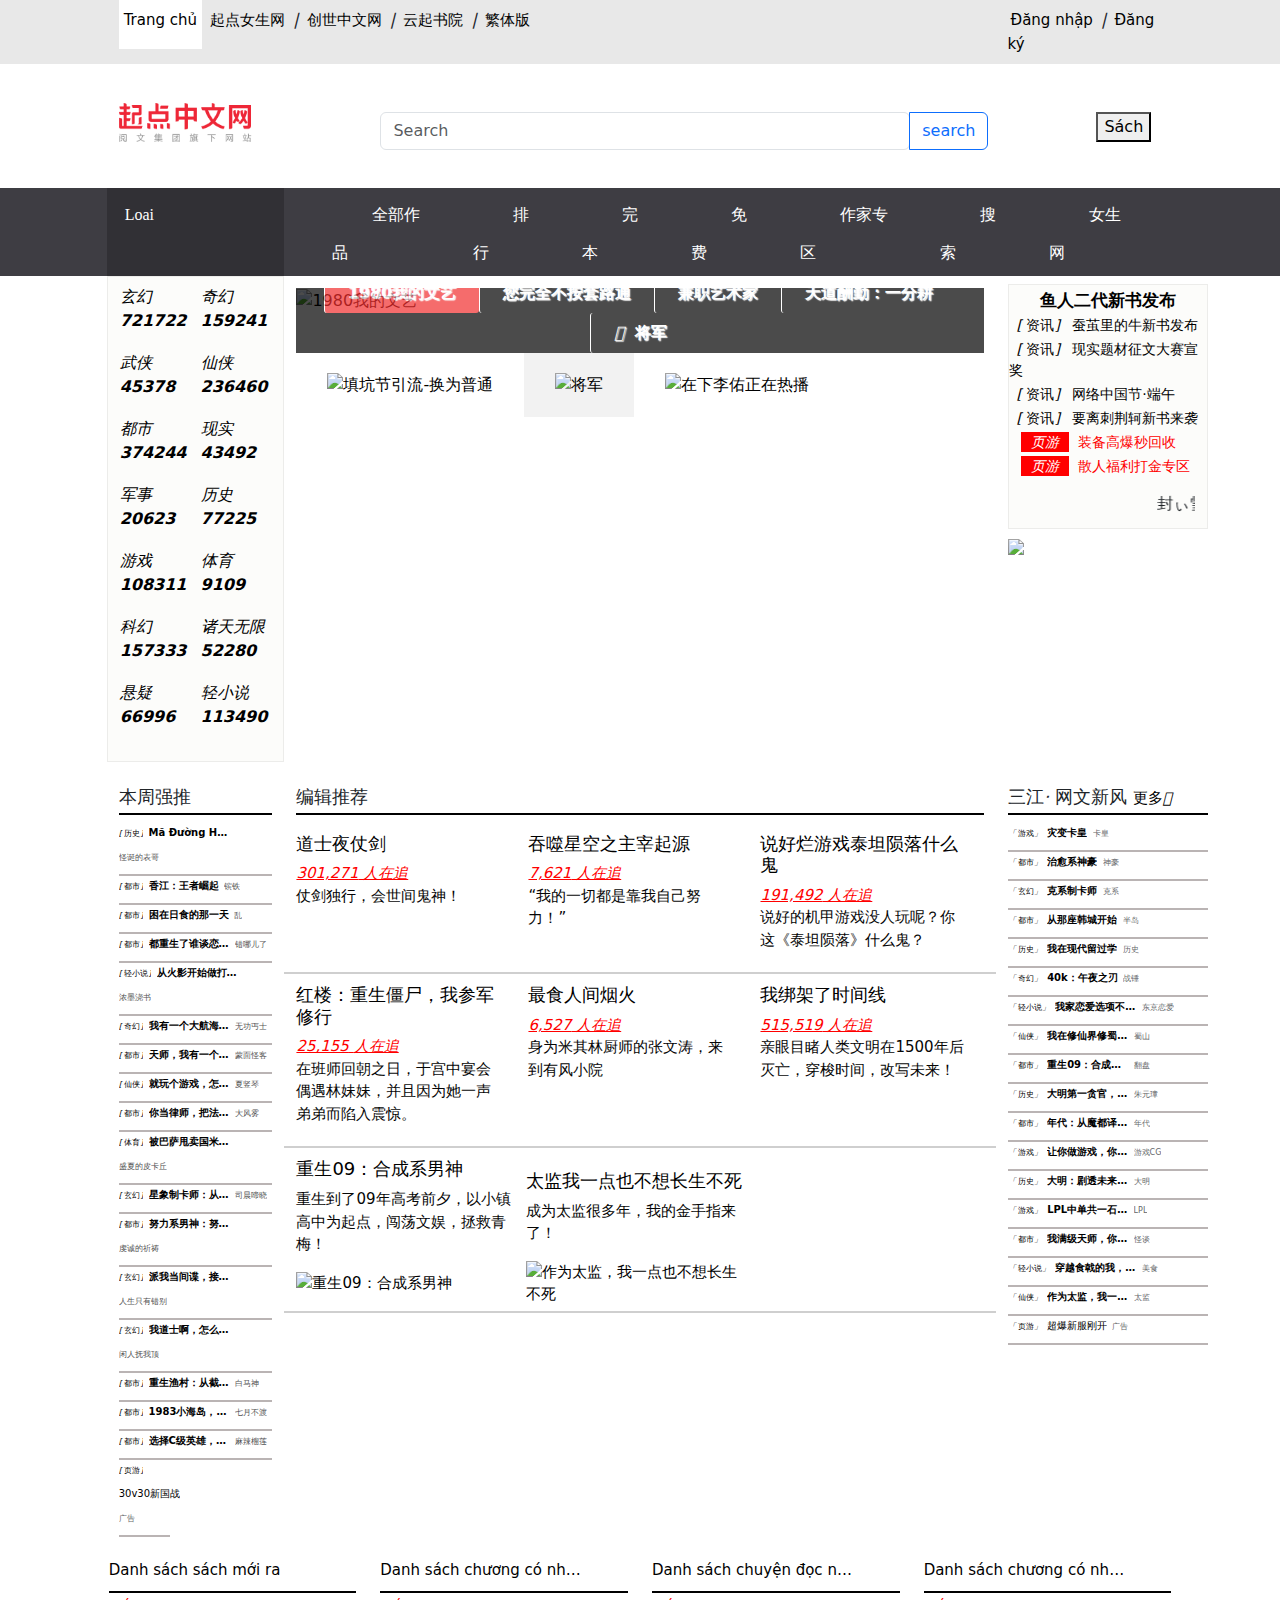
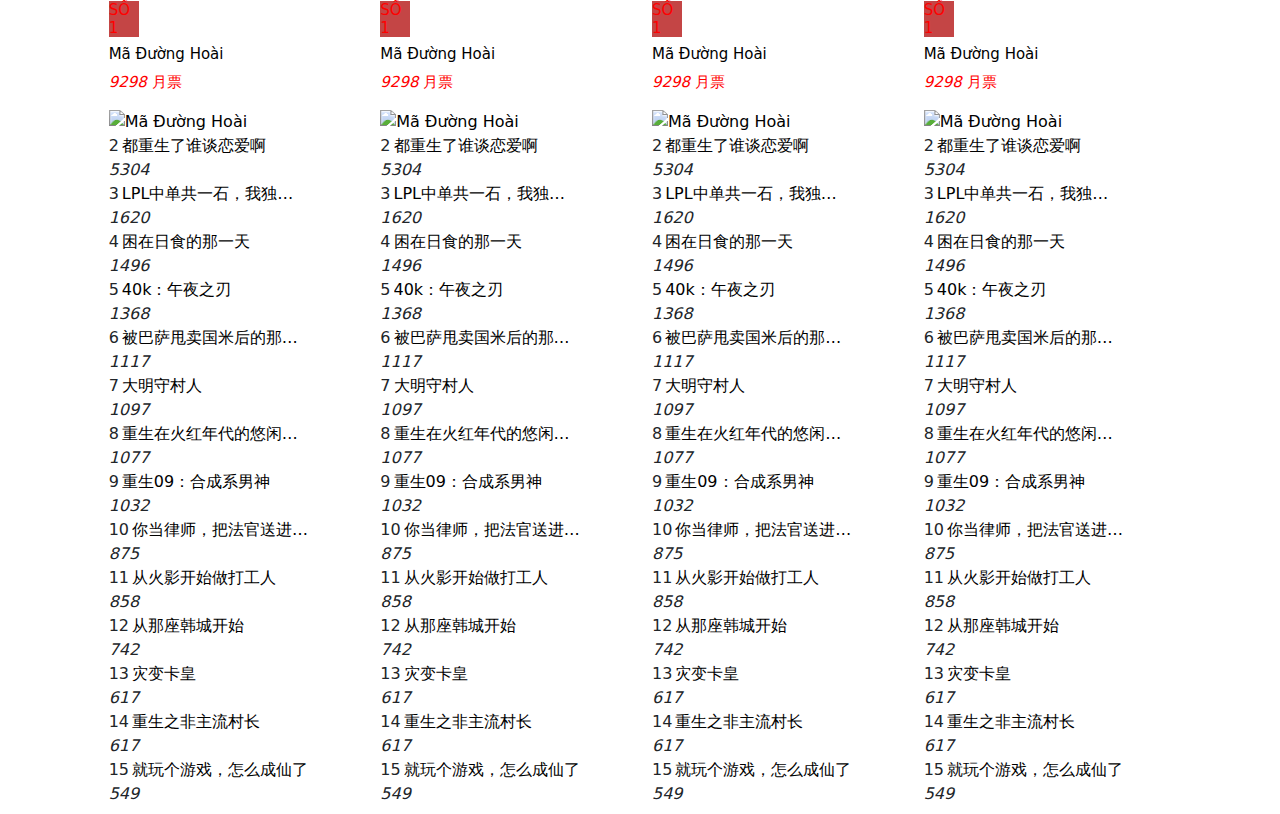
==== index.html @ f268ef81 "cccc" ====
<!DOCTYPE html>
<html lang="en">
<head>
    <meta charset="UTF-8">
    <meta name="viewport" content="width=device-width, initial-scale=1.0">
    <title>Document</title>
    <link href="https://cdn.jsdelivr.net/npm/bootstrap@5.3.0/dist/css/bootstrap.min.css" rel="stylesheet">
    <script src="https://cdn.jsdelivr.net/npm/bootstrap@5.3.0/dist/js/bootstrap.bundle.min.js"></script>
    <script src="https://cdn.jsdelivr.net/npm/@popperjs/core@2.10.2/dist/umd/popper.min.js" integrity="sha384-7+zCNj/IqJ95wo16oMtfsKbZ9ccEh31eOz1HGyDuCQ6wgnyJNSYdrPa03rtR1zdB" crossorigin="anonymous"></script>
    <script src="https://cdn.jsdelivr.net/npm/bootstrap@5.1.3/dist/js/bootstrap.min.js" integrity="sha384-QJHtvGhmr9XOIpI6YVutG+2QOK9T+ZnN4kzFN1RtK3zEFEIsxhlmWl5/YESvpZ13" crossorigin="anonymous"></script>
    <script defer src="https://use.fontawesome.com/releases/v5.15.4/js/all.js" integrity="sha384-rOA1PnstxnOBLzCLMcre8ybwbTmemjzdNlILg8O7z1lUkLXozs4DHonlDtnE7fpc" crossorigin="anonymous"></script>

    <link rel="stylesheet" href="css/index.css">




</head>
<body>
    <header> <!--Khung đăng nhập search-->
        <div >
            <div class="container-fluid">
                <div class="row title-bar-1">
                    <div class="col-sm-3 col-md-4 col-lg-3 col-xl-1"></div>
                    <div class="col-sm-6 col-md-4 col-lg-6 col-xl-10 pt-2 pb-2">
                        <div class="row">
                            <div class="col-lg-10 ">
                                <a class="act" href="" data-eid="qd_A01">Trang chủ</a>
                                <a class="third-remove" href="" rel="nofollow" target="_blank" data-eid="qd_A02">起点女生网</a>
                                <em class="third-remove">|</em>
                                <a class="third-remove" href="" rel="nofollow" target="_blank" data-eid="qd_A03">创世中文网</a>
                                <em class="third-remove">|</em>
                                <a class="third-remove" href="" rel="nofollow" target="_blank" data-eid="qd_A04">云起书院</a>
                                <em class="third-remove">|</em>
                                <a href="javascript:" id="switchEl" data-eid="qd_A182">繁体版</a>
                            </div>
                            <div class="col-lg-2">
                                <div class="sign-out">
                                    <a id="login-btn" class="black" href="javascript:" data-eid="qd_A06">Đăng nhập</a>
                                    <em>|</em>
                                    <a id="reg-btn" href="" rel="nofollow" target="_blank" data-eid="qd_A07">Đăng ký</a>
                                </div>
                            </div>
                        </div>
                    </div>
                    <div class="col-sm-3 col-md-4 col-lg-3 col-xl-1 "></div>
                </div>
                <!-- <div class="row">
                    <div class="col-sm-3 col-md-4 col-lg-3 col-xl-1 bg-primary text-white"></div>
                    <div class="col-sm-6 col-md-4 col-lg-6 col-xl-10 pt-4 pb-4 bg-warning text-white"></div>
                    <div class="col-sm-3 col-md-4 col-lg-3 col-xl-1 bg-primary text-white"></div>
                </div> -->
                <div class="row">
                    <div class="col-sm-3 col-md-4 col-lg-3 col-xl-1"></div>
                    <div class="col-sm-6 col-md-4 col-lg-6 col-xl-10">
                        <div class="row">
                            <div class="col-2 pb-3 pt-2 logo">
                                <a href="" alt="起点中文小说网" data-eid="qd_A11"></a>
                            </div>
                            <div class="col-9 pt-5 pb-2 ps-5 pe-5">
                                <div class="input-group ps-5 pe-5">
                                    <input type="search" class="form-control rounded" placeholder="Search" aria-label="Search" aria-describedby="search-addon" />
                                    <button type="button" class="btn btn-outline-primary">search</button>
                                </div>
                            </div>
                            <div class="col-1 pt-5">
                                <button type="button"><i class="fas fa-books"></i> Sách</button>
                            </div>
                        </div>
                    </div><!-- pt-4 pb-4 -->
                    <div class="col-sm-3 col-md-4 col-lg-3 col-xl-1"></div>
                </div>
            </div>
        </div>
    </header>
    <div class="nav-bar"> <!--Khung đăng nhập meny-bar loại-->
        <div class="container-fluid ">
            <div class="row">
                <div class="col-sm-3 col-md-4 col-lg-3 col-xl-1"></div>
                <div class="col-sm-6 col-md-4 col-lg-6 col-xl-10">
                    <div class="row">
                        <div class="col-2 pt-2 pb-2 category-1">
                            <i class="fas fa-th-list"></i> Loai
                        </div>
                        <div class="col-10 pt-2 pb-1 ps-5 other-categories">
                            <li class="nav-li">
                                <a href="" data-eid="qd_A15">全部作品</a>
                            </li>
                            <li class="nav-li">
                                <a href="" data-eid="qd_A16">排行</a>
                            </li>
                            <li class="nav-li">
                                <a href="" data-eid="qd_A17">完本</a>
                            </li>
                            <li class="nav-li">
                                <a href="" data-eid="qd_A18">免费</a>
                            </li>
                            <li class="nav-li">
                                <a class="third-remove" href="" target="_blank" data-eid="qd_A19">作家专区</a>
                            </li>
                            <li class="nav-li">
                                <a href="" data-eid="qd_A13">搜索</a>
                            </li>
                            <li class="nav-li">
                                <a href="" target="_blank" data-eid="qd_A83">女生网</a>
                            </li>
                        </div>
                    </div>
                </div><!-- pt-4 pb-4 -->
                <div class="col-sm-3 col-md-4 col-lg-3 col-xl-1"></div>
            </div>
        </div>
    </div>   

    <div class="page-body"> <!--Khung slider-->
        <div class="container-fluid">
            <div class="row">
                <div class="col-sm-2 col-md-4 col-lg-3 col-xl-1"></div>
                <div class="col-sm-8 col-md-4 col-lg-6 col-xl-10">
                    <div class="row">
                        <div class="col-sm-2 pt-2 pb-2 category-2">    
                            <dl class="cf">
                                <dd>
                                    <a href="/xuanhuan/" title="玄幻小说" target="_blank" data-eid="qd_A71">
                                        <cite>
                                            <em class="iconfont"><i>玄幻</i></em>
                                            <span class="info">
                                                <b>721722</b>
                                            </span>
                                        </cite>
                                    </a>
                                </dd>
                                <dd>
                                    <a href="/qihuan/" title="奇幻小说" target="_blank" data-eid="qd_A72">
                                        <cite>
                                            <em class="iconfont"><i>奇幻 </i></em>
                                            <span class="info">
                                                <b>159241</b>
                                            </span>
                                        </cite>
                                    </a>
                                </dd>
                                <dd>
                                    <a href="/wuxia/" title="武侠小说" target="_blank" data-eid="qd_A73">
                                        <cite>
                                            <em class="iconfont"><i>武侠</i></em>
                                            <span class="info">
                                                <b>45378</b>
                                            </span>
                                        </cite>
                                    </a>
                                </dd>
                                <dd>
                                    <a href="/xianxia/" title="仙侠小说" target="_blank" data-eid="qd_A74">
                                        <cite>
                                            <em class="iconfont"><i>仙侠</i></em>
                                            <span class="info">
                                                <b>236460</b>
                                            </span>
                                        </cite>
                                    </a>    
                                </dd>
                                <dd>
                                    <a href="/dushi/" title="都市小说" target="_blank" data-eid="qd_A75">
                                        <cite>
                                            <em class="iconfont"> <i>都市</i></em>
                                            <span class="info">
                                                <b>374244</b>
                                            </span>
                                        </cite>
                                    </a>
                                </dd>
                                <dd>
                                    <a href="/xianshi/" title="现实小说" target="_blank" data-eid="qd_A76">
                                        <cite>
                                            <em class="iconfont"><i>现实</i></em>
                                            <span class="info">
                                                <b>43492</b>
                                            </span>
                                        </cite>
                                    </a>
                                </dd>
                                <dd>
                                    <a href="/junshi/" title="军事小说" target="_blank" data-eid="qd_A77">
                                        <cite>
                                            <em class="iconfont"><i>军事</i></em>
                                            <span class="info">
                                                <b>20623</b>
                                            </span>
                                        </cite>
                                    </a>
                                </dd>
                                <dd>
                                    <a href="/lishi/" title="历史小说" target="_blank" data-eid="qd_A78">
                                        <cite>
                                            <em class="iconfont"><i>历史</i></em>
                                            <span class="info">
                                                <b>77225</b>
                                            </span>
                                        </cite>
                                    </a>
                                </dd>
                                <dd>
                                    <a href="/youxi/" title="游戏小说" target="_blank" data-eid="qd_A79">
                                        <cite>
                                            <em class="iconfont"><i>游戏</i></em>
                                            <span class="info">
                                                <b>108311</b>
                                            </span>
                                        </cite>
                                    </a>
                                </dd>
                                <dd>
                                    <a href="/tiyu/" title="体育小说" target="_blank" data-eid="qd_A80">
                                        <cite>
                                            <em class="iconfont tiyu"><i>体育</i></em>
                                            <span class="info">
                                                <b>9109</b>
                                            </span>
                                        </cite>
                                    </a>
                                </dd>
                                <dd>
                                    <a href="/kehuan/" title="科幻小说" target="_blank" data-eid="qd_A81">
                                        <cite>
                                            <em class="iconfont"><i>科幻</i></em>
                                            <span class="info">
                                                <b>157333</b>
                                            </span>
                                        </cite>
                                    </a>
                                </dd>
                                <dd>
                                    <a href="/zhutianwuxian/" title="诸天无限小说" target="_blank" data-eid="qd_A81">
                                        <cite>
                                            <em class="iconfont"><i>诸天无限</i></em>
                                            <span class="info">
                                                <b>52280</b>
                                            </span>
                                        </cite>
                                    </a>
                                </dd>
                                <dd>
                                    <a href="/lingyi/" title="悬疑小说" target="_blank" data-eid="qd_A82">
                                        <cite>
                                            <em class="iconfont lingyi"><i>悬疑</i></em>
                                            <span class="info">
                                                <b>66996</b>
                                            </span>
                                        </cite>
                                    </a>
                                </dd>
                                <dd>
                                    <a href="/2cy/" title="轻小说" target="_blank" data-eid="qd_A84">
                                        <cite>
                                            <em class="iconfont erciyuan"><i>轻小说</i></em>
                                            <span class="info">
                                                <b>113490</b>
                                            </span>
                                        </cite>
                                    </a>
                                </dd>
                            </dl>
                        </div>
                        <div class="col-sm-8 pt-2 pb-2 mt-1 ">
                            <div class="lbf-slides switchable-slides" id="switchable-slides">
                                <ul>
                                    <li id="item1" data-rid="1">
                                        <a href="" target="_blank" data-eid="qd_A85" data-cid="https://www.qidian.com/book/1035849533/ ">
                                            <img src="//bossaudioandcomic-1252317822.image.myqcloud.com/activity/document/55a02cef724468e8a47e311116b4c3e0.jpg" alt="1980我的文艺" width="100%"/>
                                        </a>
                                    </li>
                                    <li id="item2" data-rid="2">
                                        <a href="" target="_blank" data-eid="qd_A86" data-cid="https://www.qidian.com/book/1036487387/ ">
                                            <img class="load" src="//bossaudioandcomic-1252317822.image.myqcloud.com/activity/document/68e6efc67a7e70cdbfddf8b69fd9e8cf.jpg" alt="您完全不按套路通" width="100%"/>
                                        </a>
                                    </li>
                                    <li id="item3" data-rid="3">
                                        <a href="" target="_blank" data-eid="qd_A87" data-cid="https://www.qidian.com/book/1036314249/ ">
                                            <img class="load" src=" //bossaudioandcomic-1252317822.image.myqcloud.com/activity/document/f3d061f5384c314f3bec7f2ca260378a.jpg" alt="兼职艺术家" width="100%"/>
                                        </a>
                                    </li>
                                    <li id="item4" data-rid="4">
                                        <a href="" target="_blank" data-eid="qd_A88" data-cid="https://www.qidian.com/book/1028792770/ ">
                                            <img class="load" src=" //bossaudioandcomic-1252317822.image.myqcloud.com/activity/document/f1808121159446ae7bd171b11cf9c71a.jpg" alt="天道酬勤：一分耕" width="100%"/>
                                        </a>
                                    </li>
                                    <li id="item5" data-rid="5">
                                        <a href="" target="_blank" data-eid="qd_A89" data-qd_dd_p1="1">
                                            <img class="load" src=" https://img2.qidian.com/upload/gamesy/2023/06/29/20230629171736pmn7ticmme.jpg" alt="将军" width="100%"/>
                                        </a>
                                        <span class="op-tag"></span>
                                    </li>
                                </ul>
                                <div class="thumb lbf-button-group nav" id="thumb">
                                    <a href="#item1" class="lbf-button active" data-eid="qd_A185">
                                        <span></span>
                                        1980我的文艺 
                                    </a>
                                    <a href="#item2" class="lbf-button" data-eid="qd_A186">您完全不按套路通 </a>
                                    <a href="#item3" class="lbf-button" data-eid="qd_A187">兼职艺术家 </a>
                                    <a href="#item4" class="lbf-button" data-eid="qd_A188">天道酬勤：一分耕 </a>
                                    <a href="#item5" class="lbf-button game-link" target="_blank" data-eid="qd_A189">
                                        <em class="iconfont yxtd">&#xe630;</em>
                                        将军
                                    </a>
                                </div> 
                            </div>
                            <div class="focus-img advertisement">
                                <ul>
                                    <li>
                                        <span class="op-tag"></span>
                                        <a href="" target="_blank" data-eid="qd_A90" data-qd_dd_p1="1">
                                            <img src="//bossaudioandcomic-1252317822.image.myqcloud.com/activity/document/fb250af71c395f14ef8f11a69382a5c4.png" alt="填坑节引流-换为普通">
                                        </a>
                                    </li>
                                    <li class=middle>
                                        <span class="op-tag"></span>
                                        <a href="" target="_blank" data-eid="qd_A91" data-qd_dd_p1="1">
                                            <img src="https://img.qidian.com/upload/gamesy/2023/06/29/20230629171730lwehgzpoqc.png" alt="将军">
                                        </a>
                                    </li>
                                    <li>
                                        <span class="op-tag"></span>
                                        <a href="" rel="nofollow" target="_blank" data-eid="qd_A92" data-qd_dd_p1="1">
                                            <img src="//bossaudioandcomic-1252317822.image.myqcloud.com/activity/document/34bc4f3082caa86decd0a73293d33835.jpg" alt="在下李佑正在热播">
                                        </a>
                                    </li>
                                </ul>
                            </div>
                        </div>
                        <div class="col-sm-2 pt-2 pb-2">
                            <div class="notice-wrap fr">
                                <div class="notice" id="notice" data-l1="7">
                                    <h3>
                                        <a href="" target="_blank" data-eid="qd_A93">鱼人二代新书发布</a>
                                    </h3>
                                    <div class="notice-list">
                                        <ul>
                                            <li class="color-type_0" data-rid="1">
                                                <a href="" target="_blank" data-eid="qd_A94">
                                                    <i class="ms-2">[</i>
                                                    资讯<i class="me-2">]</i>
                                                    蚕茧里的牛新书发布 
                                                </a>
                                            </li>
                                            <li class="color-type_0" data-rid="2">
                                                <a href="" target="_blank" data-eid="qd_A95">
                                                    <i class="ms-2">[</i>
                                                    资讯<i class="me-2">]</i>
                                                    现实题材征文大赛宣奖 
                                                </a>
                                            </li>
                                            <li class="color-type_0" data-rid="3">
                                                <a href="" target="_blank" data-eid="qd_A96">
                                                    <i class="ms-2">[</i>
                                                    资讯<i class="me-2">]</i>
                                                    网络中国节·端午 
                                                </a>
                                            </li>
                                            <li class="color-type_0" data-rid="4">
                                                <a href="" target="_blank" data-eid="qd_A97">
                                                    <i class="ms-2">[</i>
                                                    资讯<i class="me-2">]</i>
                                                    要离刺荆轲新书来袭 
                                                </a>
                                            </li>
                                            <li class="color-type_0" data-rid="5">
                                                <a class="red" href="" target="_blank" data-eid="qd_A98" data-qd_dd_p1="1">
                                                    <em>页游</em>
                                                    装备高爆秒回收 
                                                </a>
                                            </li>
                                            <li class="color-type_0" data-rid="6">
                                                <a class="red" href="" target="_blank" data-eid="qd_A99" data-qd_dd_p1="1">
                                                    <em>页游</em>
                                                    散人福利打金专区 
                                                </a>
                                            </li>
                                        </ul>
                                    </div>
                                    <div class="attention">
                                        <i class="fas fa-volume-up" id="icon-volume"></i>
                                        <marquee class="marquee-container" direction="left" behavior="scroll" scrollamount="4" loop="0" onmouseover="this.stop()" onmouseout="this.start()">
                                            <span>
                                                封ぃ雪支持<a href="" target="_blank">说好制作烂游戏，泰坦陨落什么鬼</a>
                                                100W点，【成为该书白银大盟】
                                            </span>
                                        </marquee>
                                    </div>
                                </div>
                                <div class="notice-banner" id="tr-banner" data-l1="30">
                                    <div class="op-tag"></div>
                                    <a href="" target="_blank" data-eid="qd_A101" data-qd_dd_p1="1" style="display:block">
                                        <img src="https://img2.qidian.com/upload/gamesy/2023/06/20/202306201915296mqxlsuyse.jpg">
                                    </a>
                                </div>
                            </div>
                        </div>
                    </div>  
                </div><!-- pt-4 pb-4 -->
                <div class="col-sm-2 col-md-4 col-lg-3 col-xl-1"></div>
            </div>
        </div>
    </div>

    <div class="page-body mt-3"> <!--Khung nổi bật-->
        <div class="container-fluid">
            <div class="row">
                <div class="col-sm-2 col-md-4 col-lg-3 col-xl-1 "></div>
                <div class="col-sm-8 col-md-4 col-lg-6 col-xl-10">
                    <div class="row  content-1">
                        <div class="col-2 pt-2 pb-2">
                            <div class="book-list-wrap mr30 fl" data-l1="8">
                                <h3 class="wrap-title lang">
                                    本周强推
                                </h3>
                                <div class="book-list">
                                    <ul>
                                        <li class="" data-rid="1">
                                            <a class="channel" href="" target="_blank" data-eid="qd_A102">
                                                <em>[</em>
                                                历史<em>]</em>
                                            </a>
                                            <strong>
                                                <a class="name" href="" target="_blank" data-eid="qd_A103" data-bid="1037135031" title="Mã Đường Hoài">Mã Đường Hoài</a>
                                                <cite class="hot"></cite>
                                            </strong>
                                            <a class="author" href="" data-eid="qd_A104" target="_blank">怪诞的表哥</a>
                                        </li>
                                        <li class="" data-rid="2">
                                            <a class="channel" href="" target="_blank" data-eid="qd_A102">
                                                <em>[</em>
                                                都市<em>]</em>
                                            </a>
                                            <strong>
                                                <a class="name" href="" target="_blank" data-eid="qd_A103" data-bid="1037014354" title="香江：王者崛起">香江：王者崛起</a>
                                            </strong>
                                            <a class="author" href="" data-eid="qd_A104" target="_blank">镔铁</a>
                                        </li>
                                        <li class="" data-rid="3">
                                            <a class="channel" href="" target="_blank" data-eid="qd_A102">
                                                <em>[</em>
                                                都市<em>]</em>
                                            </a>
                                            <strong>
                                                <a class="name" href="" target="_blank" data-eid="qd_A103" data-bid="1037077056" title="困在日食的那一天">困在日食的那一天</a>
                                                <cite class="hot"></cite>
                                            </strong>
                                            <a class="author" href="" data-eid="qd_A104" target="_blank">乱</a>
                                        </li>
                                        <li class="" data-rid="4">
                                            <a class="channel" href="" target="_blank" data-eid="qd_A102">
                                                <em>[</em>
                                                都市<em>]</em>
                                            </a>
                                            <strong>
                                                <a class="name" href="" target="_blank" data-eid="qd_A103" data-bid="1037068783" title="都重生了谁谈恋爱啊">都重生了谁谈恋爱啊</a>
                                                <cite class="hot"></cite>
                                            </strong>
                                            <a class="author" href="" data-eid="qd_A104" target="_blank">错哪儿了</a>
                                        </li>
                                        <li class="str3" data-rid="5">
                                            <a class="channel" href="" target="_blank" data-eid="qd_A102">
                                                <em>[</em>
                                                轻小说<em>]</em>
                                            </a>
                                            <strong>
                                                <a class="name" href="" target="_blank" data-eid="qd_A103" data-bid="1037088758" title="从火影开始做打工人">从火影开始做打工人</a>
                                            </strong>
                                            <a class="author" href="" data-eid="qd_A104" target="_blank">浓墨浇书</a>
                                        </li>
                                        <li class="" data-rid="6">
                                            <a class="channel" href="" target="_blank" data-eid="qd_A102">
                                                <em>[</em>
                                                奇幻<em>]</em>
                                            </a>
                                            <strong>
                                                <a class="name" href="" target="_blank" data-eid="qd_A103" data-bid="1036950048" title="我有一个大航海游戏">我有一个大航海游戏</a>
                                            </strong>
                                            <a class="author" href="" data-eid="qd_A104" target="_blank">无功丐士</a>
                                        </li>
                                        <li class="" data-rid="7">
                                            <a class="channel" href="" target="_blank" data-eid="qd_A102">
                                                <em>[</em>
                                                都市<em>]</em>
                                            </a>
                                            <strong>
                                                <a class="name" href="" target="_blank" data-eid="qd_A103" data-bid="1037075184" title="天师，我有一个异世界">天师，我有一个异世界</a>
                                            </strong>
                                            <a class="author" href="" data-eid="qd_A104" target="_blank">蒙面怪客</a>
                                        </li>
                                        <li class="" data-rid="8">
                                            <a class="channel" href="" target="_blank" data-eid="qd_A102">
                                                <em>[</em>
                                                仙侠<em>]</em>
                                            </a>
                                            <strong>
                                                <a class="name" href="" target="_blank" data-eid="qd_A103" data-bid="1037126727" title="就玩个游戏，怎么成仙了">就玩个游戏，怎么成仙了</a>
                                            </strong>
                                            <a class="author" href="" data-eid="qd_A104" target="_blank">夏竖琴</a>
                                        </li>
                                        <li class="" data-rid="9">
                                            <a class="channel" href="" target="_blank" data-eid="qd_A102">
                                                <em>[</em>
                                                都市<em>]</em>
                                            </a>
                                            <strong>
                                                <a class="name" href="" target="_blank" data-eid="qd_A103" data-bid="1037123014" title="你当律师，把法官送进去了？">你当律师，把法官送进去了？</a>
                                            </strong>
                                            <a class="author" href="" data-eid="qd_A104" target="_blank">大风雾</a>
                                        </li>
                                        <li class="" data-rid="10">
                                            <a class="channel" href="" target="_blank" data-eid="qd_A102">
                                                <em>[</em>
                                                体育<em>]</em>
                                            </a>
                                            <strong>
                                                <a class="name" href="" target="_blank" data-eid="qd_A103" data-bid="1037170076" title="被巴萨甩卖国米后的那些事儿">被巴萨甩卖国米后的那些事儿</a>
                                            </strong>
                                            <a class="author" href="" data-eid="qd_A104" target="_blank">盛夏的皮卡丘</a>
                                        </li>
                                        <li class="" data-rid="11">
                                            <a class="channel" href="" target="_blank" data-eid="qd_A102">
                                                <em>[</em>
                                                玄幻<em>]</em>
                                            </a>
                                            <strong>
                                                <a class="name" href="" target="_blank" data-eid="qd_A103" data-bid="1037125040" title="星象制卡师：从昴日星官开始">星象制卡师：从昴日星官开始</a>
                                            </strong>
                                            <a class="author" href="" data-eid="qd_A104" target="_blank">司晨啼晓</a>
                                        </li>
                                        <li class="" data-rid="12">
                                            <a class="channel" href="" target="_blank" data-eid="qd_A102">
                                                <em>[</em>
                                                都市<em>]</em>
                                            </a>
                                            <strong>
                                                <a class="name" href="" target="_blank" data-eid="qd_A103" data-bid="1037067902" title="努力系男神：努力就会有回报">努力系男神：努力就会有回报</a>
                                            </strong>
                                            <a class="author" href="" data-eid="qd_A104" target="_blank">虔诚的祈祷</a>
                                        </li>
                                        <li class="" data-rid="13">
                                            <a class="channel" href="" target="_blank" data-eid="qd_A102">
                                                <em>[</em>
                                                玄幻<em>]</em>
                                            </a>
                                            <strong>
                                                <a class="name" href="" target="_blank" data-eid="qd_A103" data-bid="1037126737" title="派我当间谍，接头人竟是女帝">派我当间谍，接头人竟是女帝</a>
                                            </strong>
                                            <a class="author" href="" data-eid="qd_A104" target="_blank">人生只有错别</a>
                                        </li>
                                        <li class="" data-rid="14">
                                            <a class="channel" href="" target="_blank" data-eid="qd_A102">
                                                <em>[</em>
                                                玄幻<em>]</em>
                                            </a>
                                            <strong>
                                                <a class="name" href="" target="_blank" data-eid="qd_A103" data-bid="1036945645" title="我道士啊，怎么全是僵尸技能？">我道士啊，怎么全是僵尸技能？</a>
                                            </strong>
                                            <a class="author" href="" data-eid="qd_A104" target="_blank">闲人抚我顶</a>
                                        </li>
                                        <li class="" data-rid="15">
                                            <a class="channel" href="" target="_blank" data-eid="qd_A102">
                                                <em>[</em>
                                                都市<em>]</em>
                                            </a>
                                            <strong>
                                                <a class="name" href="" target="_blank" data-eid="qd_A103" data-bid="1036992578" title="重生渔村：从截胡村花阿香开始">重生渔村：从截胡村花阿香开始</a>
                                            </strong>
                                            <a class="author" href="" data-eid="qd_A104" target="_blank">白马神</a>
                                        </li>
                                        <li class="" data-rid="16">
                                            <a class="channel" href="" target="_blank" data-eid="qd_A102">
                                                <em>[</em>
                                                都市<em>]</em>
                                            </a>
                                            <strong>
                                                <a class="name" href="" target="_blank" data-eid="qd_A103" data-bid="1037022249" title="1983小海岛，从养殖大户开始">1983小海岛，从养殖大户开始</a>
                                            </strong>
                                            <a class="author" href="" data-eid="qd_A104" target="_blank">七月不渡</a>
                                        </li>
                                        <li class="" data-rid="17">
                                            <a class="channel" href="" target="_blank" data-eid="qd_A102">
                                                <em>[</em>
                                                都市<em>]</em>
                                            </a>
                                            <strong>
                                                <a class="name" href="" target="_blank" data-eid="qd_A103" data-bid="1037027883" title="选择C级英雄，我被全网嘲笑三年">选择C级英雄，我被全网嘲笑三年</a>
                                            </strong>
                                            <a class="author" href="" data-eid="qd_A104" target="_blank">麻辣榴莲</a>
                                        </li>
                                        <li class=" col-sm-4" data-rid="18">
                                            <a class="channel" href="" target="_blank" data-eid="qd_A106">
                                                <em>[</em>
                                                页游<em>]</em>
                                            </a>
                                            <a class="name" href="" target="_blank" data-eid="qd_A106" data-qd_dd_p1="1">30v30新国战</a>
                                            <span class="author">广告</span>
                                        </li>
                                    </ul>
                                </div>
                            </div>
                        </div>
                        <div class="col-sm-8 pt-2 pb-2">
                            <div class="row">
                                <div class="edit-rec-wrap fl">
                                    <h3 class="wrap-title lang">编辑推荐</h3>        
                                    <div class="edit-rec">
                                        <ul class="row edit-rec-list bd cf">
                                            <li class=" col-sm-4" data-rid="1">
                                                <h3>
                                                    <a href="//www.qidian.com/book/1034401671/" data-eid="qd_A110" data-bid="1034401671" target="_blank">道士夜仗剑</a>
                                                </h3>
                                                <em class="total">
                                                    <cite>301,271</cite>
                                                    <i>人在追</i>
                                                </em>
                                                <p>仗剑独行，会世间鬼神！</p>
                                            </li>
                                            <li class=" col-sm-4" data-rid="2">
                                                <h3>
                                                    <a href="//www.qidian.com/book/1036923263/" data-eid="qd_A110" data-bid="1036923263" target="_blank">吞噬星空之主宰起源</a>
                                                </h3>
                                                <em class="total">
                                                    <cite>7,621</cite>
                                                    <i>人在追</i>
                                                </em>
                                                <p>“我的一切都是靠我自己努力！”</p>
                                            </li>
                                            <li class=" col-sm-4" data-rid="3">
                                                <h3>
                                                    <a href="//www.qidian.com/book/1036777227/" data-eid="qd_A110" data-bid="1036777227" target="_blank">说好烂游戏泰坦陨落什么鬼</a>
                                                </h3>
                                                <em class="total">
                                                    <cite>191,492</cite>
                                                    <i>人在追</i>
                                                </em>
                                                <p>说好的机甲游戏没人玩呢？你这《泰坦陨落》什么鬼？</p>
                                            </li>
                                        </ul>
                                        <ul class="row edit-rec-list cf" data-l2="2">
                                            <li class=" col-sm-4" data-rid="4">
                                                <h3>
                                                    <a href="//www.qidian.com/book/1037027964/" data-eid="qd_A110" data-bid="1037027964" target="_blank">红楼：重生僵尸，我参军修行</a>
                                                </h3>
                                                <em class="total">
                                                    <cite>25,155</cite>
                                                    <i>人在追</i>
                                                </em>
                                                <p>在班师回朝之日，于宫中宴会偶遇林妹妹，并且因为她一声弟弟而陷入震惊。</p>
                                            </li>
                                            <li class=" col-sm-4" data-rid="5">
                                                <h3>
                                                    <a href="//www.qidian.com/book/1036986382/" data-eid="qd_A110" data-bid="1036986382" target="_blank">最食人间烟火</a>
                                                </h3>
                                                <em class="total">
                                                    <cite>6,527</cite>
                                                    <i>人在追</i>
                                                </em>
                                                <p>身为米其林厨师的张文涛，来到有风小院</p>
                                            </li>
                                            <li class="col-sm-4" data-rid="6">
                                                <h3>
                                                    <a href="//www.qidian.com/book/1027606717/" data-eid="qd_A110" data-bid="1027606717" target="_blank">我绑架了时间线</a>
                                                </h3>
                                                <em class="total">
                                                    <cite>515,519</cite>
                                                    <i>人在追</i>
                                                </em>
                                                <p>亲眼目睹人类文明在1500年后灭亡，穿梭时间，改写未来！</p>
                                            </li>
                                        </ul>
                                        <div class="row edit-rec-img-list cf" data-l2="3">
                                            <ul>
                                                <li class="col-sm-4" data-rid="1">
                                                    <div class="hover-box">
                                                        <div class="book-info">
                                                            <h3>
                                                                <a href="//www.qidian.com/book/1037112096/" data-eid="qd_A172" data-bid="1037112096" target="_blank">重生09：合成系男神</a>
                                                            </h3>
                                                            <p>重生到了09年高考前夕，以小镇高中为起点，闯荡文娱，拯救青梅！</p>
                                                        </div>
                                                        <div class="book-img">
                                                            <a href="//www.qidian.com/book/1037112096/" target="_blank" data-eid="qd_A171" data-bid="1034401671">
                                                                <img class="lazy" src="https://bookcover.yuewen.com/qdbimg/349573/1037112096/90.webp" alt="重生09：合成系男神">
                                                            </a>
                                                        </div>
                                                    </div>
                                                </li>
                                                <li class=" col-sm-4" data-rid="2">
                                                    <div class="hover-box">
                                                        <div class="book-info">
                                                            <h3>
                                                                <a href="//www.qidian.com/book/1037136959/" data-eid="qd_A172" data-bid="1037136959" target="_blank">太监我一点也不想长生不死</a>
                                                            </h3>
                                                            <p>成为太监很多年，我的金手指来了！</p>
                                                        </div>
                                                        <div class="book-img">
                                                            <a href="//www.qidian.com/book/1037136959/" target="_blank" data-eid="qd_A171" data-bid="1036923263">
                                                                <img class="lazy" src="https://bookcover.yuewen.com/qdbimg/349573/1037136959/90.webp" data-original="//bookcover.yuewen.com/qdbimg/349573/1037136959/90.webp" alt="作为太监，我一点也不想长生不死">
                                                            </a>
                                                        </div>
                                                    </div>
                                                </li>
                                            </ul>
                                        </div>
                                    </div>
                                </div>
                            </div>
                        </div>
                        <div class="col-2 pt-2 pb-2">
                            <div class="book-list-wrap fr" data-l1="10">
                                <h3 class="wrap-title lang">
                                    三江<i>&#183;</i>
                                    网文新风
                                    <a class="more" href="//www.qidian.com/sanjiang/" data-eid="qd_A114" target="_blank">
                                        更多<em class="iconfont">&#xe621;</em>
                                    </a>
                                </h3>
                                <div class="book-list">
                                    <ul>
                                        <li class="" data-rid="1">
                                            <a class="channel" href="//www.qidian.com/youxi/" data-eid="qd_A112" target="_blank">
                                                <em>「</em>
                                                游戏<em>」</em>
                                            </a>
                                            <strong>
                                                <a class="name" href="//www.qidian.com/book/1037188069/" data-eid="qd_A113" target="_blank" data-bid="1037188069" title="灾变卡皇">灾变卡皇</a>
                                            </strong>
                                            <span class="rec" target="_blank">卡皇</span>
                                        </li>
                                        <li class="" data-rid="2">
                                            <a class="channel" href="//www.qidian.com/dushi/" data-eid="qd_A112" target="_blank">
                                                <em>「</em>
                                                都市<em>」</em>
                                            </a>
                                            <strong>
                                                <a class="name" href="//www.qidian.com/book/1037092185/" data-eid="qd_A113" target="_blank" data-bid="1037092185" title="治愈系神豪">治愈系神豪</a>
                                            </strong>
                                            <span class="rec" target="_blank">神豪</span>
                                        </li>
                                        <li class="" data-rid="3">
                                            <a class="channel" href="//www.qidian.com/xuanhuan/" data-eid="qd_A112" target="_blank">
                                                <em>「</em>
                                                玄幻<em>」</em>
                                            </a>
                                            <strong>
                                                <a class="name" href="//www.qidian.com/book/1037133852/" data-eid="qd_A113" target="_blank" data-bid="1037133852" title="克系制卡师">克系制卡师</a>
                                            </strong>
                                            <span class="rec" target="_blank">克系</span>
                                        </li>
                                        <li class="" data-rid="4">
                                            <a class="channel" href="//www.qidian.com/dushi/" data-eid="qd_A112" target="_blank">
                                                <em>「</em>
                                                都市<em>」</em>
                                            </a>
                                            <strong>
                                                <a class="name" href="//www.qidian.com/book/1037139412/" data-eid="qd_A113" target="_blank" data-bid="1037139412" title="从那座韩城开始">从那座韩城开始</a>
                                            </strong>
                                            <span class="rec" target="_blank">半岛</span>
                                        </li>
                                        <li class="" data-rid="5">
                                            <a class="channel" href="" data-eid="qd_A112" target="_blank">
                                                <em>「</em>
                                                历史<em>」</em>
                                            </a>
                                            <strong>
                                                <a class="name" href="//www.qidian.com/book/1037169723/" data-eid="qd_A113" target="_blank" data-bid="1037169723" title="我在现代留过学">我在现代留过学</a>
                                            </strong>
                                            <span class="rec" target="_blank">历史</span>
                                        </li>
                                        <li class="" data-rid="6">
                                            <a class="channel" href="//www.qidian.com/qihuan/" data-eid="qd_A112" target="_blank">
                                                <em>「</em>
                                                奇幻<em>」</em>
                                            </a>
                                            <strong>
                                                <a class="name" href="//www.qidian.com/book/1037187334/" data-eid="qd_A113" target="_blank" data-bid="1037187334" title="40k：午夜之刃">40k：午夜之刃</a>
                                            </strong>
                                            <span class="rec" target="_blank">战锤</span>
                                        </li>
                                        <li class="str3" data-rid="7">
                                            <a class="channel" href="//www.qidian.com/2cy/" data-eid="qd_A112" target="_blank">
                                                <em>「</em>
                                                轻小说<em>」</em>
                                            </a>
                                            <strong>
                                                <a class="name" href="//www.qidian.com/book/1037077691/" data-eid="qd_A113" target="_blank" data-bid="1037077691" title="我家恋爱选项不对劲">我家恋爱选项不对劲</a>
                                            </strong>
                                            <span class="rec" target="_blank">东京恋爱</span>
                                        </li>
                                        <li class="" data-rid="8">
                                            <a class="channel" href="//www.qidian.com/xianxia/" data-eid="qd_A112" target="_blank">
                                                <em>「</em>
                                                仙侠<em>」</em>
                                            </a>
                                            <strong>
                                                <a class="name" href="//www.qidian.com/book/1037084004/" data-eid="qd_A113" target="_blank" data-bid="1037084004" title="我在修仙界修蜀山道法">我在修仙界修蜀山道法</a>
                                            </strong>
                                            <span class="rec" target="_blank">蜀山</span>
                                        </li>
                                        <li class="" data-rid="9">
                                            <a class="channel" href="//www.qidian.com/dushi/" data-eid="qd_A112" target="_blank">
                                                <em>「</em>
                                                都市<em>」</em>
                                            </a>
                                            <strong>
                                                <a class="name" href="//www.qidian.com/book/1037112096/" data-eid="qd_A113" target="_blank" data-bid="1037112096" title="重生09：合成系男神">重生09：合成系男神</a>
                                                <cite class="hot"></cite>
                                            </strong>
                                            <span class="rec" target="_blank">翻盘</span>
                                        </li>
                                        <li class="" data-rid="10">
                                            <a class="channel" href="" data-eid="qd_A112" target="_blank">
                                                <em>「</em>
                                                历史<em>」</em>
                                            </a>
                                            <strong>
                                                <a class="name" href="//www.qidian.com/book/1037094455/" data-eid="qd_A113" target="_blank" data-bid="1037094455" title="大明第一贪官，气炸朱元璋">大明第一贪官，气炸朱元璋</a>
                                            </strong>
                                            <span class="rec" target="_blank">朱元璋</span>
                                        </li>
                                        <li class="" data-rid="11">
                                            <a class="channel" href="//www.qidian.com/dushi/" data-eid="qd_A112" target="_blank">
                                                <em>「</em>
                                                都市<em>」</em>
                                            </a>
                                            <strong>
                                                <a class="name" href="//www.qidian.com/book/1037132162/" data-eid="qd_A113" target="_blank" data-bid="1037132162" title="年代：从魔都译制片厂开始">年代：从魔都译制片厂开始</a>
                                            </strong>
                                            <span class="rec" target="_blank">年代</span>
                                        </li>
                                        <li class="" data-rid="12">
                                            <a class="channel" href="//www.qidian.com/youxi/" data-eid="qd_A112" target="_blank">
                                                <em>「</em>
                                                游戏<em>」</em>
                                            </a>
                                            <strong>
                                                <a class="name" href="//www.qidian.com/book/1037081818/" data-eid="qd_A113" target="_blank" data-bid="1037081818" title="让你做游戏，你直接拍大片？">让你做游戏，你直接拍大片？</a>
                                            </strong>
                                            <span class="rec" target="_blank">游戏CG</span>
                                        </li>
                                        <li class="" data-rid="13">
                                            <a class="channel" href="" data-eid="qd_A112" target="_blank">
                                                <em>「</em>
                                                历史<em>」</em>
                                            </a>
                                            <strong>
                                                <a class="name" href="//www.qidian.com/book/1036692662/" data-eid="qd_A113" target="_blank" data-bid="1036692662" title="大明：剧透未来，朱元璋崩溃了">大明：剧透未来，朱元璋崩溃了</a>
                                            </strong>
                                            <span class="rec" target="_blank">大明</span>
                                        </li>
                                        <li class="" data-rid="14">
                                            <a class="channel" href="//www.qidian.com/youxi/" data-eid="qd_A112" target="_blank">
                                                <em>「</em>
                                                游戏<em>」</em>
                                            </a>
                                            <strong>
                                                <a class="name" href="//www.qidian.com/book/1037171915/" data-eid="qd_A113" target="_blank" data-bid="1037171915" title="LPL中单共一石，我独占十二斗">LPL中单共一石，我独占十二斗</a>
                                            </strong>
                                            <span class="rec" target="_blank">LPL</span>
                                        </li>
                                        <li class="" data-rid="15">
                                            <a class="channel" href="//www.qidian.com/dushi/" data-eid="qd_A112" target="_blank">
                                                <em>「</em>
                                                都市<em>」</em>
                                            </a>
                                            <strong>
                                                <a class="name" href="//www.qidian.com/book/1037114325/" data-eid="qd_A113" target="_blank" data-bid="1037114325" title="我满级天师，你让我进规则怪谈？">我满级天师，你让我进规则怪谈？</a>
                                            </strong>
                                            <span class="rec" target="_blank">怪谈</span>
                                        </li>
                                        <li class="str3" data-rid="16">
                                            <a class="channel" href="//www.qidian.com/2cy/" data-eid="qd_A112" target="_blank">
                                                <em>「</em>
                                                轻小说<em>」</em>
                                            </a>
                                            <strong>
                                                <a class="name" href="//www.qidian.com/book/1037189397/" data-eid="qd_A113" target="_blank" data-bid="1037189397" title="穿越食戟的我，能前往美食的俘虏">穿越食戟的我，能前往美食的俘虏</a>
                                            </strong>
                                            <span class="rec" target="_blank">美食</span>
                                        </li>
                                        <li class="" data-rid="17">
                                            <a class="channel" href="//www.qidian.com/xianxia/" data-eid="qd_A112" target="_blank">
                                                <em>「</em>
                                                仙侠<em>」</em>
                                            </a>
                                            <strong>
                                                <a class="name" href="//www.qidian.com/book/1037136959/" data-eid="qd_A113" target="_blank" data-bid="1037136959" title="作为太监，我一点也不想长生不死">作为太监，我一点也不想长生不死</a>
                                                <cite class="hot"></cite>
                                            </strong>
                                            <span class="rec" target="_blank">太监</span>
                                        </li>
                                        <li>
                                            <a class="channel" href="http://game.qidian.com" target="_blank" data-eid="qd_A115">
                                                <em>「</em>
                                                页游<em>」</em>
                                            </a>
                                            <a class="name" href="https://game.qidian.com/CpGameHome/Ad/directLogin/name/wzzx22/way/1?qd_game_key=wzzx22-9&amp;qd_dd_p1=134501" target="_blank" data-eid="qd_A115" data-qd_dd_p1="1">超爆新服刚开</a>
                                            <span class="rec">广告</span>
                                        </li>
                                    </ul>
                                </div>
                            </div>
                        </div>
                        </div>
                    </div>
                </div>
                <div class="col-sm-2 col-md-4 col-lg-3 col-xl-1 "></div>
            </div>

            <div class="row">
                <div class="col-sm-2 col-md-4 col-lg-3 col-xl-1 "></div>
                <div class="col-sm-8 col-md-4 col-lg-6 col-xl-10 ">
                    <div class="row">
                        <div class="col-sm-3 pt-2 pb-2 ">
                            <div class="rank-list" data-l2="1">
                                <h3 class="wrap-title lang">
                                    <a class="name" href="" target="_blank">
                                        Danh sách sách mới ra
                                    </a>
                                </h3>
                                <div class="book-list">
                                    <ul>
                                        <li class="unfold" data-rid="1">
                                            <div class="book-wrap cf">
                                                <div class="book-info fl">
                                                    <h3>SỐ 1</h3>
                                                    <h2>
                                                        <a href="" target="_blank" data-eid="qd_A117" data-bid="1037135031">Mã Đường Hoài</a>
                                                    </h2>
                                                    <p class="digital">
                                                        <em>9298</em>
                                                        月票 
                                                    </p>
                                                    
                                                </div>
                                                <div class="book-cover">
                                                    <a class="link" href="" data-eid="qd_A117" target="_blank" data-bid="1037135031">
                                                        <img src="//bookcover.yuewen.com/qdbimg/349573/1037135031/90.webp" alt="Mã Đường Hoài">
                                                    </a>
                                                    <span></span>
                                                </div>
                                            </div>
                                        </li>
                                        <li data-rid="2">
                                            <div class="num-box">
                                                <span class="num2">2</span>
                                            </div>
                                            <div class="name-box">
                                                <a class="name" href="" target="_blank" data-eid="qd_A117" data-bid="1037068783">都重生了谁谈恋爱啊</a>
                                                <i class="total">5304</i>
                                            </div>
                                        </li>
                                        <li data-rid="3">
                                            <div class="num-box">
                                                <span class="num3">3</span>
                                            </div>
                                            <div class="name-box">
                                                <a class="name" href="//www.qidian.com/book/1037171915/" target="_blank" data-eid="qd_A117" data-bid="1037171915">LPL中单共一石，我独占十二斗</a>
                                                <i class="total">1620</i>
                                            </div>
                                        </li>
                                        <li data-rid="4">
                                            <div class="num-box">
                                                <span class="num4">4</span>
                                            </div>
                                            <div class="name-box">
                                                <a class="name" href="//www.qidian.com/book/1037077056/" target="_blank" data-eid="qd_A117" data-bid="1037077056">困在日食的那一天</a>
                                                <i class="total">1496</i>
                                            </div>
                                        </li>
                                        <li data-rid="5">
                                            <div class="num-box">
                                                <span class="num5">5</span>
                                            </div>
                                            <div class="name-box">
                                                <a class="name" href="//www.qidian.com/book/1037187334/" target="_blank" data-eid="qd_A117" data-bid="1037187334">40k：午夜之刃</a>
                                                <i class="total">1368</i>
                                            </div>
                                        </li>
                                        <li data-rid="6">
                                            <div class="num-box">
                                                <span class="num6">6</span>
                                            </div>
                                            <div class="name-box">
                                                <a class="name" href="//www.qidian.com/book/1037170076/" target="_blank" data-eid="qd_A117" data-bid="1037170076">被巴萨甩卖国米后的那些事儿</a>
                                                <i class="total">1117</i>
                                            </div>
                                        </li>
                                        <li data-rid="7">
                                            <div class="num-box">
                                                <span class="num7">7</span>
                                            </div>
                                            <div class="name-box">
                                                <a class="name" href="//www.qidian.com/book/1037075853/" target="_blank" data-eid="qd_A117" data-bid="1037075853">大明守村人</a>
                                                <i class="total">1097</i>
                                            </div>
                                        </li>
                                        <li data-rid="8">
                                            <div class="num-box">
                                                <span class="num8">8</span>
                                            </div>
                                            <div class="name-box">
                                                <a class="name" href="//www.qidian.com/book/1037117469/" target="_blank" data-eid="qd_A117" data-bid="1037117469">重生在火红年代的悠闲生活</a>
                                                <i class="total">1077</i>
                                            </div>
                                        </li>
                                        <li data-rid="9">
                                            <div class="num-box">
                                                <span class="num9">9</span>
                                            </div>
                                            <div class="name-box">
                                                <a class="name" href="//www.qidian.com/book/1037112096/" target="_blank" data-eid="qd_A117" data-bid="1037112096">重生09：合成系男神</a>
                                                <i class="total">1032</i>
                                            </div>
                                        </li>
                                        <li data-rid="10">
                                            <div class="num-box">
                                                <span class="num10">10</span>
                                            </div>
                                            <div class="name-box">
                                                <a class="name" href="//www.qidian.com/book/1037123014/" target="_blank" data-eid="qd_A117" data-bid="1037123014">你当律师，把法官送进去了？</a>
                                                <i class="total">875</i>
                                            </div>
                                        </li>
                                        <li data-rid="11">
                                            <div class="num-box">
                                                <span class="num11">11</span>
                                            </div>
                                            <div class="name-box">
                                                <a class="name" href="//www.qidian.com/book/1037088758/" target="_blank" data-eid="qd_A117" data-bid="1037088758">从火影开始做打工人</a>
                                                <i class="total">858</i>
                                            </div>
                                        </li>
                                        <li data-rid="12">
                                            <div class="num-box">
                                                <span class="num12">12</span>
                                            </div>
                                            <div class="name-box">
                                                <a class="name" href="//www.qidian.com/book/1037139412/" target="_blank" data-eid="qd_A117" data-bid="1037139412">从那座韩城开始</a>
                                                <i class="total">742</i>
                                            </div>
                                        </li>
                                        <li data-rid="13">
                                            <div class="num-box">
                                                <span class="num13">13</span>
                                            </div>
                                            <div class="name-box">
                                                <a class="name" href="//www.qidian.com/book/1037188069/" target="_blank" data-eid="qd_A117" data-bid="1037188069">灾变卡皇</a>
                                                <i class="total">617</i>
                                            </div>
                                        </li>
                                        <li data-rid="14">
                                            <div class="num-box">
                                                <span class="num14">14</span>
                                            </div>
                                            <div class="name-box">
                                                <a class="name" href="//www.qidian.com/book/1036993375/" target="_blank" data-eid="qd_A117" data-bid="1036993375">重生之非主流村长</a>
                                                <i class="total">617</i>
                                            </div>
                                        </li>
                                        <li data-rid="15">
                                            <div class="num-box">
                                                <span class="num15">15</span>
                                            </div>
                                            <div class="name-box">
                                                <a class="name" href="//www.qidian.com/book/1037126727/" target="_blank" data-eid="qd_A117" data-bid="1037126727">就玩个游戏，怎么成仙了</a>
                                                <i class="total">549</i>
                                            </div>
                                        </li>
                                    </ul>
                                </div>
                            </div>
                        </div>
                        <div class="col-sm-3 pt-2 pb-2 ">
                            <div class="rank-list" data-l2="1">
                                <h3 class="wrap-title lang">
                                    <a class="name" href="" target="_blank">
                                        Danh sách chương có nhiều truyện nhất
                                    </a>
                                </h3>
                                <div class="book-list">
                                    <ul>
                                        <li class="unfold" data-rid="1">
                                            <div class="book-wrap cf">
                                                <div class="book-info fl">
                                                    <h3>SỐ 1</h3>
                                                    <h2>
                                                        <a href="" target="_blank" data-eid="qd_A117" data-bid="1037135031">Mã Đường Hoài</a>
                                                    </h2>
                                                    <p class="digital">
                                                        <em>9298</em>
                                                        月票 
                                                    </p>
                                                    
                                                </div>
                                                <div class="book-cover">
                                                    <a class="link" href="" data-eid="qd_A117" target="_blank" data-bid="1037135031">
                                                        <img src="//bookcover.yuewen.com/qdbimg/349573/1037135031/90.webp" alt="Mã Đường Hoài">
                                                    </a>
                                                    <span></span>
                                                </div>
                                            </div>
                                        </li>
                                        <li data-rid="2">
                                            <div class="num-box">
                                                <span class="num2">2</span>
                                            </div>
                                            <div class="name-box">
                                                <a class="name" href="" target="_blank" data-eid="qd_A117" data-bid="1037068783">都重生了谁谈恋爱啊</a>
                                                <i class="total">5304</i>
                                            </div>
                                        </li>
                                        <li data-rid="3">
                                            <div class="num-box">
                                                <span class="num3">3</span>
                                            </div>
                                            <div class="name-box">
                                                <a class="name" href="//www.qidian.com/book/1037171915/" target="_blank" data-eid="qd_A117" data-bid="1037171915">LPL中单共一石，我独占十二斗</a>
                                                <i class="total">1620</i>
                                            </div>
                                        </li>
                                        <li data-rid="4">
                                            <div class="num-box">
                                                <span class="num4">4</span>
                                            </div>
                                            <div class="name-box">
                                                <a class="name" href="//www.qidian.com/book/1037077056/" target="_blank" data-eid="qd_A117" data-bid="1037077056">困在日食的那一天</a>
                                                <i class="total">1496</i>
                                            </div>
                                        </li>
                                        <li data-rid="5">
                                            <div class="num-box">
                                                <span class="num5">5</span>
                                            </div>
                                            <div class="name-box">
                                                <a class="name" href="//www.qidian.com/book/1037187334/" target="_blank" data-eid="qd_A117" data-bid="1037187334">40k：午夜之刃</a>
                                                <i class="total">1368</i>
                                            </div>
                                        </li>
                                        <li data-rid="6">
                                            <div class="num-box">
                                                <span class="num6">6</span>
                                            </div>
                                            <div class="name-box">
                                                <a class="name" href="//www.qidian.com/book/1037170076/" target="_blank" data-eid="qd_A117" data-bid="1037170076">被巴萨甩卖国米后的那些事儿</a>
                                                <i class="total">1117</i>
                                            </div>
                                        </li>
                                        <li data-rid="7">
                                            <div class="num-box">
                                                <span class="num7">7</span>
                                            </div>
                                            <div class="name-box">
                                                <a class="name" href="//www.qidian.com/book/1037075853/" target="_blank" data-eid="qd_A117" data-bid="1037075853">大明守村人</a>
                                                <i class="total">1097</i>
                                            </div>
                                        </li>
                                        <li data-rid="8">
                                            <div class="num-box">
                                                <span class="num8">8</span>
                                            </div>
                                            <div class="name-box">
                                                <a class="name" href="//www.qidian.com/book/1037117469/" target="_blank" data-eid="qd_A117" data-bid="1037117469">重生在火红年代的悠闲生活</a>
                                                <i class="total">1077</i>
                                            </div>
                                        </li>
                                        <li data-rid="9">
                                            <div class="num-box">
                                                <span class="num9">9</span>
                                            </div>
                                            <div class="name-box">
                                                <a class="name" href="//www.qidian.com/book/1037112096/" target="_blank" data-eid="qd_A117" data-bid="1037112096">重生09：合成系男神</a>
                                                <i class="total">1032</i>
                                            </div>
                                        </li>
                                        <li data-rid="10">
                                            <div class="num-box">
                                                <span class="num10">10</span>
                                            </div>
                                            <div class="name-box">
                                                <a class="name" href="//www.qidian.com/book/1037123014/" target="_blank" data-eid="qd_A117" data-bid="1037123014">你当律师，把法官送进去了？</a>
                                                <i class="total">875</i>
                                            </div>
                                        </li>
                                        <li data-rid="11">
                                            <div class="num-box">
                                                <span class="num11">11</span>
                                            </div>
                                            <div class="name-box">
                                                <a class="name" href="//www.qidian.com/book/1037088758/" target="_blank" data-eid="qd_A117" data-bid="1037088758">从火影开始做打工人</a>
                                                <i class="total">858</i>
                                            </div>
                                        </li>
                                        <li data-rid="12">
                                            <div class="num-box">
                                                <span class="num12">12</span>
                                            </div>
                                            <div class="name-box">
                                                <a class="name" href="//www.qidian.com/book/1037139412/" target="_blank" data-eid="qd_A117" data-bid="1037139412">从那座韩城开始</a>
                                                <i class="total">742</i>
                                            </div>
                                        </li>
                                        <li data-rid="13">
                                            <div class="num-box">
                                                <span class="num13">13</span>
                                            </div>
                                            <div class="name-box">
                                                <a class="name" href="//www.qidian.com/book/1037188069/" target="_blank" data-eid="qd_A117" data-bid="1037188069">灾变卡皇</a>
                                                <i class="total">617</i>
                                            </div>
                                        </li>
                                        <li data-rid="14">
                                            <div class="num-box">
                                                <span class="num14">14</span>
                                            </div>
                                            <div class="name-box">
                                                <a class="name" href="//www.qidian.com/book/1036993375/" target="_blank" data-eid="qd_A117" data-bid="1036993375">重生之非主流村长</a>
                                                <i class="total">617</i>
                                            </div>
                                        </li>
                                        <li data-rid="15">
                                            <div class="num-box">
                                                <span class="num15">15</span>
                                            </div>
                                            <div class="name-box">
                                                <a class="name" href="//www.qidian.com/book/1037126727/" target="_blank" data-eid="qd_A117" data-bid="1037126727">就玩个游戏，怎么成仙了</a>
                                                <i class="total">549</i>
                                            </div>
                                        </li>
                                    </ul>
                                </div>
                            </div>
                        </div>
                        <div class="col-sm-3 pt-2 pb-2">
                            <div class="rank-list" data-l2="1">
                                <h3 class="wrap-title lang">
                                        <a class="name"href="" target="_blank">
                                        Danh sách chuyện đọc nhiều nhất
                                    </a>
                                </h3>
                                <div class="book-list">
                                    <ul>
                                        <li class="unfold" data-rid="1">
                                            <div class="book-wrap cf">
                                                <div class="book-info fl">
                                                    <h3>SỐ 1</h3>
                                                    <h2>
                                                        <a href="" target="_blank" data-eid="qd_A117" data-bid="1037135031">Mã Đường Hoài</a>
                                                    </h2>
                                                    <p class="digital">
                                                        <em>9298</em>
                                                        月票 
                                                    </p>
                                                   
                                                </div>
                                                <div class="book-cover">
                                                    <a class="link" href="" data-eid="qd_A117" target="_blank" data-bid="1037135031">
                                                        <img src="//bookcover.yuewen.com/qdbimg/349573/1037135031/90.webp" alt="Mã Đường Hoài">
                                                    </a>
                                                    <span></span>
                                                </div>
                                            </div>
                                        </li>
                                        <li data-rid="2">
                                            <div class="num-box">
                                                <span class="num2">2</span>
                                            </div>
                                            <div class="name-box">
                                                <a class="name" href="" target="_blank" data-eid="qd_A117" data-bid="1037068783">都重生了谁谈恋爱啊</a>
                                                <i class="total">5304</i>
                                            </div>
                                        </li>
                                        <li data-rid="3">
                                            <div class="num-box">
                                                <span class="num3">3</span>
                                            </div>
                                            <div class="name-box">
                                                <a class="name" href="//www.qidian.com/book/1037171915/" target="_blank" data-eid="qd_A117" data-bid="1037171915">LPL中单共一石，我独占十二斗</a>
                                                <i class="total">1620</i>
                                            </div>
                                        </li>
                                        <li data-rid="4">
                                            <div class="num-box">
                                                <span class="num4">4</span>
                                            </div>
                                            <div class="name-box">
                                                <a class="name" href="//www.qidian.com/book/1037077056/" target="_blank" data-eid="qd_A117" data-bid="1037077056">困在日食的那一天</a>
                                                <i class="total">1496</i>
                                            </div>
                                        </li>
                                        <li data-rid="5">
                                            <div class="num-box">
                                                <span class="num5">5</span>
                                            </div>
                                            <div class="name-box">
                                                <a class="name" href="//www.qidian.com/book/1037187334/" target="_blank" data-eid="qd_A117" data-bid="1037187334">40k：午夜之刃</a>
                                                <i class="total">1368</i>
                                            </div>
                                        </li>
                                        <li data-rid="6">
                                            <div class="num-box">
                                                <span class="num6">6</span>
                                            </div>
                                            <div class="name-box">
                                                <a class="name" href="//www.qidian.com/book/1037170076/" target="_blank" data-eid="qd_A117" data-bid="1037170076">被巴萨甩卖国米后的那些事儿</a>
                                                <i class="total">1117</i>
                                            </div>
                                        </li>
                                        <li data-rid="7">
                                            <div class="num-box">
                                                <span class="num7">7</span>
                                            </div>
                                            <div class="name-box">
                                                <a class="name" href="//www.qidian.com/book/1037075853/" target="_blank" data-eid="qd_A117" data-bid="1037075853">大明守村人</a>
                                                <i class="total">1097</i>
                                            </div>
                                        </li>
                                        <li data-rid="8">
                                            <div class="num-box">
                                                <span class="num8">8</span>
                                            </div>
                                            <div class="name-box">
                                                <a class="name" href="//www.qidian.com/book/1037117469/" target="_blank" data-eid="qd_A117" data-bid="1037117469">重生在火红年代的悠闲生活</a>
                                                <i class="total">1077</i>
                                            </div>
                                        </li>
                                        <li data-rid="9">
                                            <div class="num-box">
                                                <span class="num9">9</span>
                                            </div>
                                            <div class="name-box">
                                                <a class="name" href="//www.qidian.com/book/1037112096/" target="_blank" data-eid="qd_A117" data-bid="1037112096">重生09：合成系男神</a>
                                                <i class="total">1032</i>
                                            </div>
                                        </li>
                                        <li data-rid="10">
                                            <div class="num-box">
                                                <span class="num10">10</span>
                                            </div>
                                            <div class="name-box">
                                                <a class="name" href="//www.qidian.com/book/1037123014/" target="_blank" data-eid="qd_A117" data-bid="1037123014">你当律师，把法官送进去了？</a>
                                                <i class="total">875</i>
                                            </div>
                                        </li>
                                        <li data-rid="11">
                                            <div class="num-box">
                                                <span class="num11">11</span>
                                            </div>
                                            <div class="name-box">
                                                <a class="name" href="//www.qidian.com/book/1037088758/" target="_blank" data-eid="qd_A117" data-bid="1037088758">从火影开始做打工人</a>
                                                <i class="total">858</i>
                                            </div>
                                        </li>
                                        <li data-rid="12">
                                            <div class="num-box">
                                                <span class="num12">12</span>
                                            </div>
                                            <div class="name-box">
                                                <a class="name" href="//www.qidian.com/book/1037139412/" target="_blank" data-eid="qd_A117" data-bid="1037139412">从那座韩城开始</a>
                                                <i class="total">742</i>
                                            </div>
                                        </li>
                                        <li data-rid="13">
                                            <div class="num-box">
                                                <span class="num13">13</span>
                                            </div>
                                            <div class="name-box">
                                                <a class="name" href="//www.qidian.com/book/1037188069/" target="_blank" data-eid="qd_A117" data-bid="1037188069">灾变卡皇</a>
                                                <i class="total">617</i>
                                            </div>
                                        </li>
                                        <li data-rid="14">
                                            <div class="num-box">
                                                <span class="num14">14</span>
                                            </div>
                                            <div class="name-box">
                                                <a class="name" href="//www.qidian.com/book/1036993375/" target="_blank" data-eid="qd_A117" data-bid="1036993375">重生之非主流村长</a>
                                                <i class="total">617</i>
                                            </div>
                                        </li>
                                        <li data-rid="15">
                                            <div class="num-box">
                                                <span class="num15">15</span>
                                            </div>
                                            <div class="name-box">
                                                <a class="name" href="//www.qidian.com/book/1037126727/" target="_blank" data-eid="qd_A117" data-bid="1037126727">就玩个游戏，怎么成仙了</a>
                                                <i class="total">549</i>
                                            </div>
                                        </li>
                                    </ul>
                                </div>
                            </div>
                        </div>
                        <div class="col-sm-3 pt-2 pb-2 ">
                            <div class="rank-list" data-l2="1">
                                <h3 class="wrap-title lang">
                                        <a class="name"href="" target="_blank">
                                        Danh sách chương có nhiều truyện nhất
                                    </a>
                                </h3>
                                <div class="book-list">
                                    <ul>
                                        <li class="unfold" data-rid="1">
                                            <div class="book-wrap cf">
                                                <div class="book-info fl">
                                                    <h3>SỐ 1</h3>
                                                    <h2>
                                                        <a href="" target="_blank" data-eid="qd_A117" data-bid="1037135031">Mã Đường Hoài</a>
                                                    </h2>
                                                    <p class="digital">
                                                        <em>9298</em>
                                                        月票 
                                                    </p>
                                                   
                                                </div>
                                                <div class="book-cover">
                                                    <a class="link" href="" data-eid="qd_A117" target="_blank" data-bid="1037135031">
                                                        <img src="//bookcover.yuewen.com/qdbimg/349573/1037135031/90.webp" alt="Mã Đường Hoài">
                                                    </a>
                                                    <span></span>
                                                </div>
                                            </div>
                                        </li>
                                        <li data-rid="2">
                                            <div class="num-box">
                                                <span class="num2">2</span>
                                            </div>
                                            <div class="name-box">
                                                <a class="name" href="" target="_blank" data-eid="qd_A117" data-bid="1037068783">都重生了谁谈恋爱啊</a>
                                                <i class="total">5304</i>
                                            </div>
                                        </li>
                                        <li data-rid="3">
                                            <div class="num-box">
                                                <span class="num3">3</span>
                                            </div>
                                            <div class="name-box">
                                                <a class="name" href="//www.qidian.com/book/1037171915/" target="_blank" data-eid="qd_A117" data-bid="1037171915">LPL中单共一石，我独占十二斗</a>
                                                <i class="total">1620</i>
                                            </div>
                                        </li>
                                        <li data-rid="4">
                                            <div class="num-box">
                                                <span class="num4">4</span>
                                            </div>
                                            <div class="name-box">
                                                <a class="name" href="//www.qidian.com/book/1037077056/" target="_blank" data-eid="qd_A117" data-bid="1037077056">困在日食的那一天</a>
                                                <i class="total">1496</i>
                                            </div>
                                        </li>
                                        <li data-rid="5">
                                            <div class="num-box">
                                                <span class="num5">5</span>
                                            </div>
                                            <div class="name-box">
                                                <a class="name" href="//www.qidian.com/book/1037187334/" target="_blank" data-eid="qd_A117" data-bid="1037187334">40k：午夜之刃</a>
                                                <i class="total">1368</i>
                                            </div>
                                        </li>
                                        <li data-rid="6">
                                            <div class="num-box">
                                                <span class="num6">6</span>
                                            </div>
                                            <div class="name-box">
                                                <a class="name" href="//www.qidian.com/book/1037170076/" target="_blank" data-eid="qd_A117" data-bid="1037170076">被巴萨甩卖国米后的那些事儿</a>
                                                <i class="total">1117</i>
                                            </div>
                                        </li>
                                        <li data-rid="7">
                                            <div class="num-box">
                                                <span class="num7">7</span>
                                            </div>
                                            <div class="name-box">
                                                <a class="name" href="//www.qidian.com/book/1037075853/" target="_blank" data-eid="qd_A117" data-bid="1037075853">大明守村人</a>
                                                <i class="total">1097</i>
                                            </div>
                                        </li>
                                        <li data-rid="8">
                                            <div class="num-box">
                                                <span class="num8">8</span>
                                            </div>
                                            <div class="name-box">
                                                <a class="name" href="//www.qidian.com/book/1037117469/" target="_blank" data-eid="qd_A117" data-bid="1037117469">重生在火红年代的悠闲生活</a>
                                                <i class="total">1077</i>
                                            </div>
                                        </li>
                                        <li data-rid="9">
                                            <div class="num-box">
                                                <span class="num9">9</span>
                                            </div>
                                            <div class="name-box">
                                                <a class="name" href="//www.qidian.com/book/1037112096/" target="_blank" data-eid="qd_A117" data-bid="1037112096">重生09：合成系男神</a>
                                                <i class="total">1032</i>
                                            </div>
                                        </li>
                                        <li data-rid="10">
                                            <div class="num-box">
                                                <span class="num10">10</span>
                                            </div>
                                            <div class="name-box">
                                                <a class="name" href="//www.qidian.com/book/1037123014/" target="_blank" data-eid="qd_A117" data-bid="1037123014">你当律师，把法官送进去了？</a>
                                                <i class="total">875</i>
                                            </div>
                                        </li>
                                        <li data-rid="11">
                                            <div class="num-box">
                                                <span class="num11">11</span>
                                            </div>
                                            <div class="name-box">
                                                <a class="name" href="//www.qidian.com/book/1037088758/" target="_blank" data-eid="qd_A117" data-bid="1037088758">从火影开始做打工人</a>
                                                <i class="total">858</i>
                                            </div>
                                        </li>
                                        <li data-rid="12">
                                            <div class="num-box">
                                                <span class="num12">12</span>
                                            </div>
                                            <div class="name-box">
                                                <a class="name" href="//www.qidian.com/book/1037139412/" target="_blank" data-eid="qd_A117" data-bid="1037139412">从那座韩城开始</a>
                                                <i class="total">742</i>
                                            </div>
                                        </li>
                                        <li data-rid="13">
                                            <div class="num-box">
                                                <span class="num13">13</span>
                                            </div>
                                            <div class="name-box">
                                                <a class="name" href="//www.qidian.com/book/1037188069/" target="_blank" data-eid="qd_A117" data-bid="1037188069">灾变卡皇</a>
                                                <i class="total">617</i>
                                            </div>
                                        </li>
                                        <li data-rid="14">
                                            <div class="num-box">
                                                <span class="num14">14</span>
                                            </div>
                                            <div class="name-box">
                                                <a class="name" href="//www.qidian.com/book/1036993375/" target="_blank" data-eid="qd_A117" data-bid="1036993375">重生之非主流村长</a>
                                                <i class="total">617</i>
                                            </div>
                                        </li>
                                        <li data-rid="15">
                                            <div class="num-box">
                                                <span class="num15">15</span>
                                            </div>
                                            <div class="name-box">
                                                <a class="name" href="//www.qidian.com/book/1037126727/" target="_blank" data-eid="qd_A117" data-bid="1037126727">就玩个游戏，怎么成仙了</a>
                                                <i class="total">549</i>
                                            </div>
                                        </li>
                                    </ul>
                                </div>
                            </div>
                        </div>
                    </div>
                </div><!-- pt-4 pb-4 -->
                <div class="col-sm-2 col-md-4 col-lg-3 col-xl-1"></div>
            </div>
        </div>
    </div>
    
</body>
</html>
<script src="js/index.js"></script>
<script src="js/index-outstanding.js"></script>
---- css/index.css ----
body{
    background-color: rgb(255,255,255);
    overflow-x: hidden;
}

ul{
    list-style: none;
    margin: 0;
    padding: 0;
}

a{
    text-decoration: none;
    color: black;
}

.title-bar-1 {
    background-color: #e8e8e8;
    /* border-style: groove; */
   
}

.title-bar-1 a {
    font-size: 15px;
    padding: 0px 3px;
}

.title-bar-1 a:hover {
    color: red;
}

.row.title-bar-1 .col-sm-6 {
    background-color: #e8e8e8;
}
.row.title-bar-1 .col-sm-6 .act{
    padding: 20px 5px;
    background-color: #ffffff;
    border: 2px 2px 2px 0px solid rgba(39, 39, 39, 0.3);
}

.logo a {
    display: block;
    width: 100%; /* Độ rộng của logo */
    height: 100px; /* Chiều cao của logo */
    margin: 0 auto; /* Canh giữa theo chiều ngang */
    background: url(/image/logo.29766..png) no-repeat;
    background-position: center center; /* Căn giữa theo chiều ngang và chiều dọc */
    background-size: contain; /* Tự động điều chỉnh kích thước logo để vừa với kích thước khung */
}

.nav-bar{
    background-color: rgb(62,61,67);
}

.category-1{
    background-color: #313035;
    color: #fff;
    display: block;
    font: 16px/38px PingFangSC-Regular,HelveticaNeue-Light,Helvetica Neue Light,Microsoft YaHei,"sans-serif";
    padding: 0 0 0 18px;
    transition: all .5s;
}

.other-categories {
    display: flex;
    align-items: center;
    list-style: none;
    padding: 0;
    margin: 0;
}

.other-categories .nav-li a {
    padding: 15px 40px;
    color: #fff;
    text-decoration: none;
    font: 16px/38px PingFangSC-Regular,HelveticaNeue-Light,Helvetica Neue Light,Microsoft YaHei,"sans-serif";
    border-top: 3px solid transparent;
    transition: border-color .5s;
}

.other-categories .nav-li a:hover {
    background-color: #313035;
    color: red;
    border-color: red; /* Màu đỏ cho đường viền trên */
}

dl.cf {
    display: grid;
    grid-template-columns: repeat(2, 1fr);
    grid-gap: 10px;
}
dd.em{
    float: left;
}

dd.left{
    grid-column: 1;
}

.info {
    display: flex;
    align-items: center;
}

.info i {
    margin-right: 5px;
}

.cf a:hover{
    color: red;
    border-color: red; /* Màu đỏ cho đường viền trên */
}

.category-2{
    background-color: rgb(252,252,250);
    border: 1px solid rgba(200, 198, 198, 0.3);
}

.switchable-slides {
    position: relative;
    width: auto;
    overflow: hidden;
}

.switchable-slides ul {
    display: flex;
    transition: transform 0.5s ease-in-out;
}

.switchable-slides li {
    max-width: 100%;
    flex: 0 0 100%;
}

.switchable-slides a {
    display: block;
    position: relative;
}

.thumb { 
    display: flex;
    align-items: center;
    list-style: none;
    padding: 0;
    margin: 0;
    justify-content: center;
    margin-top: -40px;
    background-color: #000;
    opacity: 0.7;
}

.thumb a {
    padding: 8px 23px;
    text-decoration: none;
    color: #ffffff;
    border-radius: 3px;
    transition: background-color 0.3s;
    font-weight: bold;
    text-shadow: 1px 1px 1px rgb(252, 252, 252);
    border-left: 1px solid #fff;
}

.thumb a.active {
    background-color: #f12e2e;
}

.thumb a span {
    display: none;
}

.thumb a em {
    margin-right: 5px;
}

.focus-img.advertisement ul {
    display: flex;
    padding: 0;
    list-style: none;
}

.focus-img.advertisement li {
padding: 20px 31px;
transition: box-shadow 0.3s ease-in-out;
}

.focus-img.advertisement{
    width: auto;
}

.focus-img.advertisement li:hover {
box-shadow: 0 0 20px rgba(0, 0, 0, 0.3);
}

.focus-img.advertisement li.middle {
    /* box-shadow: 0 0 10px rgba(200, 198, 198, 0.3); */
    background-color: rgba(128, 128, 128, 0.1);
}

.notice-wrap.fr .notice{
    width: 200px;
    background-color: rgb(252,252,250);
    border: 1px solid rgba(200, 198, 198, 0.3);
}

.notice-wrap.fr .notice h3{
    font-size: 17px;
    margin-bottom: 5px;
    margin-top: 5px;
    font-weight: bold;
    text-align: center;
} 

.notice-list ul li {
    font-size: 14px;
    margin-bottom: 3px;
}


.notice-list ul li em {
    background-color: #ff0000;
    color: white;
    padding: 2px 10px;
    margin-right: 5px;
    margin-left: 12px;
}

.notice-list ul li .red{
    color: #ff0000;
}

.attention {
    padding: 12px;
    display: flex;
    align-items: center;
}
  
.attention #icon-volume{
    color: #ff0000;
    margin-right: 15px;
}

.marquee-container {
    flex: 1;
}

.notice-banner img{
    padding-top: 10px;
    width: 200px;
}

.content-1 a{
    color: #000;
}

.content-1 .name{
    font-size: 10px;
    display: inline-block;
    white-space: nowrap;
    overflow: hidden;
    text-overflow: ellipsis;
    max-width: calc(6em + 3ch);
}   
.content-1 .name:hover {
    color: red;
    white-space: normal;
    max-width: none;
    overflow: visible;
}

.content-1 .channel{
    font-size: 8px;
    display: inline-block;
    overflow: hidden;
}

.content-1 .author, .content-1 .rec{
    font-size: 8px;
    display: inline-block;
    overflow: hidden;
    opacity: 0.7;
}
.book-list-wrap h3{
    font-size: 18px;
    padding-bottom: 5px;
}
.book-list-wrap .wrap-title {
    border-bottom: 2px solid #000;
}

.book-list-wrap .book-list li{
    padding-bottom: 3px;
    border-bottom: 2px solid #bab4b4;
}

.book-list-wrap.fr{
    width: 200px;
}

.edit-rec-wrap .wrap-title {
    font-size: 18px;
    padding-bottom: 5px;
    border-bottom: 2px solid #000000;
}

.edit-rec h3{
    font-size: 18px;
}

.edit-rec-wrap .edit-rec-list, .edit-rec-wrap .edit-rec-img-list{  
    border-bottom: 2px solid #cfcfcf;
    padding: 10px 15px 5px 0px;  
}

.edit-rec li {
    font-size: 15px;
    display: inline-block;
    color: rgb(6, 6, 6);
}
.edit-rec p {
    font-size: 15px;
    display: inline-block;
    color: rgb(6, 6, 6);
}

.edit-rec li em {
  color: red;
  text-decoration: underline;
}

.wrap-title.lang a{
    font-size: 15px;
    display: inline-block;
}

.wrap-title.lang{
    padding-bottom: 5px;
    border-bottom: 2px solid #000000;
}

.wrap-title.lang .name{
    display: inline-block;
    white-space: nowrap;
    overflow: hidden;
    text-overflow: ellipsis;
    max-width: calc(6em + 12ch);
} 

.wrap-title.lang .name:hover{
    color: red;
    white-space: normal;
    max-width: none;
    overflow: visible;
}

.book-list .unfold .book-wrap.cf .book-info.fl{
    float: left;
    padding-right: 40px;
}

.book-list .unfold .book-wrap.cf .book-info.fl h3{
    font-size: 15px;
    background-color: #c44545;
    width: 30px;
}
.book-list .unfold .book-wrap.cf .book-info.fl h2{
    font-size: 15px;
} 

.book-list .unfold .book-wrap.cf .book-info.fl {
    font-size: 15px;
    color: #ff0000;
}

.book-list .num-box{
    float: left;
    padding-right: 3px;
}

.book-list .name-box .name{
    float: left;
    width: 300px;
    margin-right: 30px;
    display: inline-block;
    white-space: nowrap;
    overflow: hidden;
    text-overflow: ellipsis;
    max-width: calc(6em + 8ch);
} 
    
.book-list .name-box .name:hover{
    color: red;
}
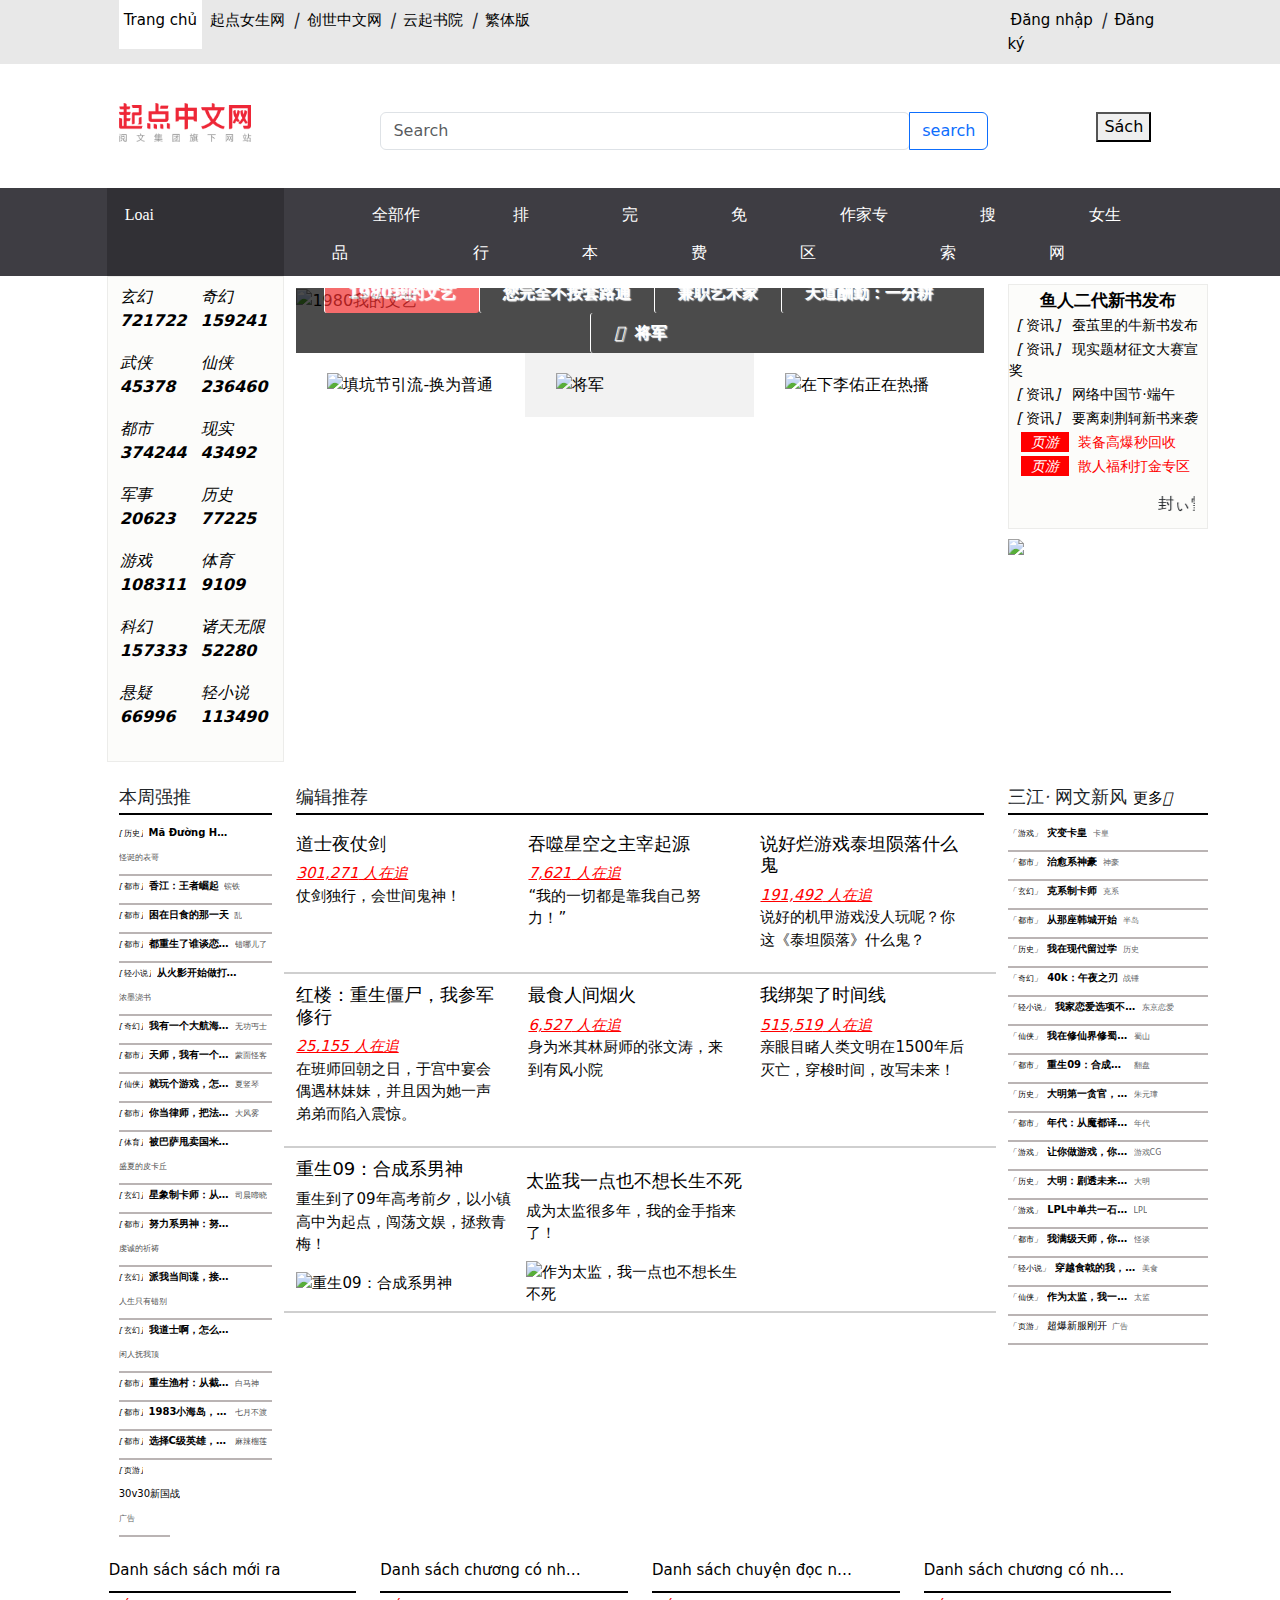
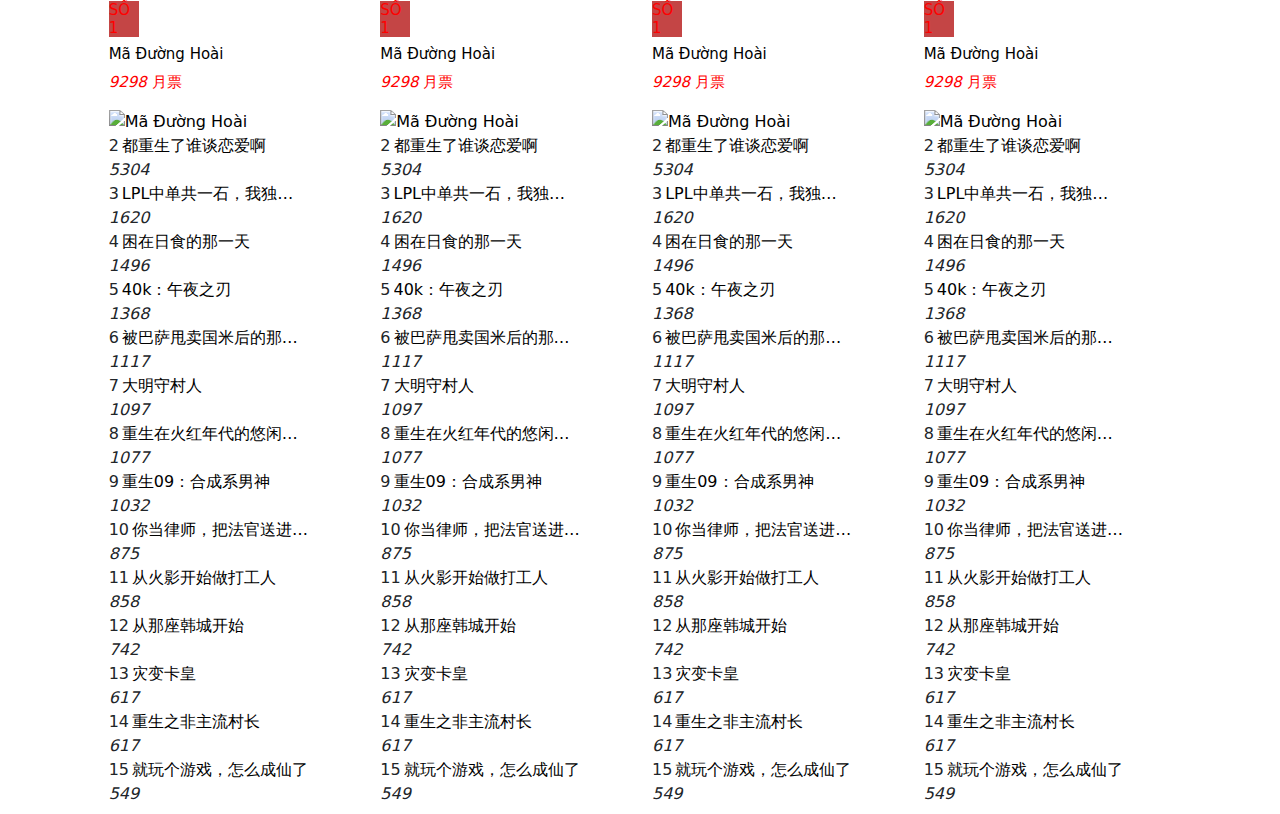
==== commit b88ad23f: "update" ====
--- a/index.html
+++ b/index.html
@@ -121,7 +121,7 @@
                         <div class="col-sm-2 pt-2 pb-2 category-2">    
                             <dl class="cf">
                                 <dd>
-                                    <a href="/xuanhuan/" title="玄幻小说" target="_blank" data-eid="qd_A71">
+                                    <a href="" title="玄幻小说" target="_blank" data-eid="qd_A71">
                                         <cite>
                                             <em class="iconfont"><i>玄幻</i></em>
                                             <span class="info">
--- a/css/index.css
+++ b/css/index.css
@@ -179,7 +179,8 @@
 }
 
 .focus-img.advertisement li {
-padding: 20px 31px;
+    width: 100%;
+    padding: 20px 31px;
 transition: box-shadow 0.3s ease-in-out;
 }
 
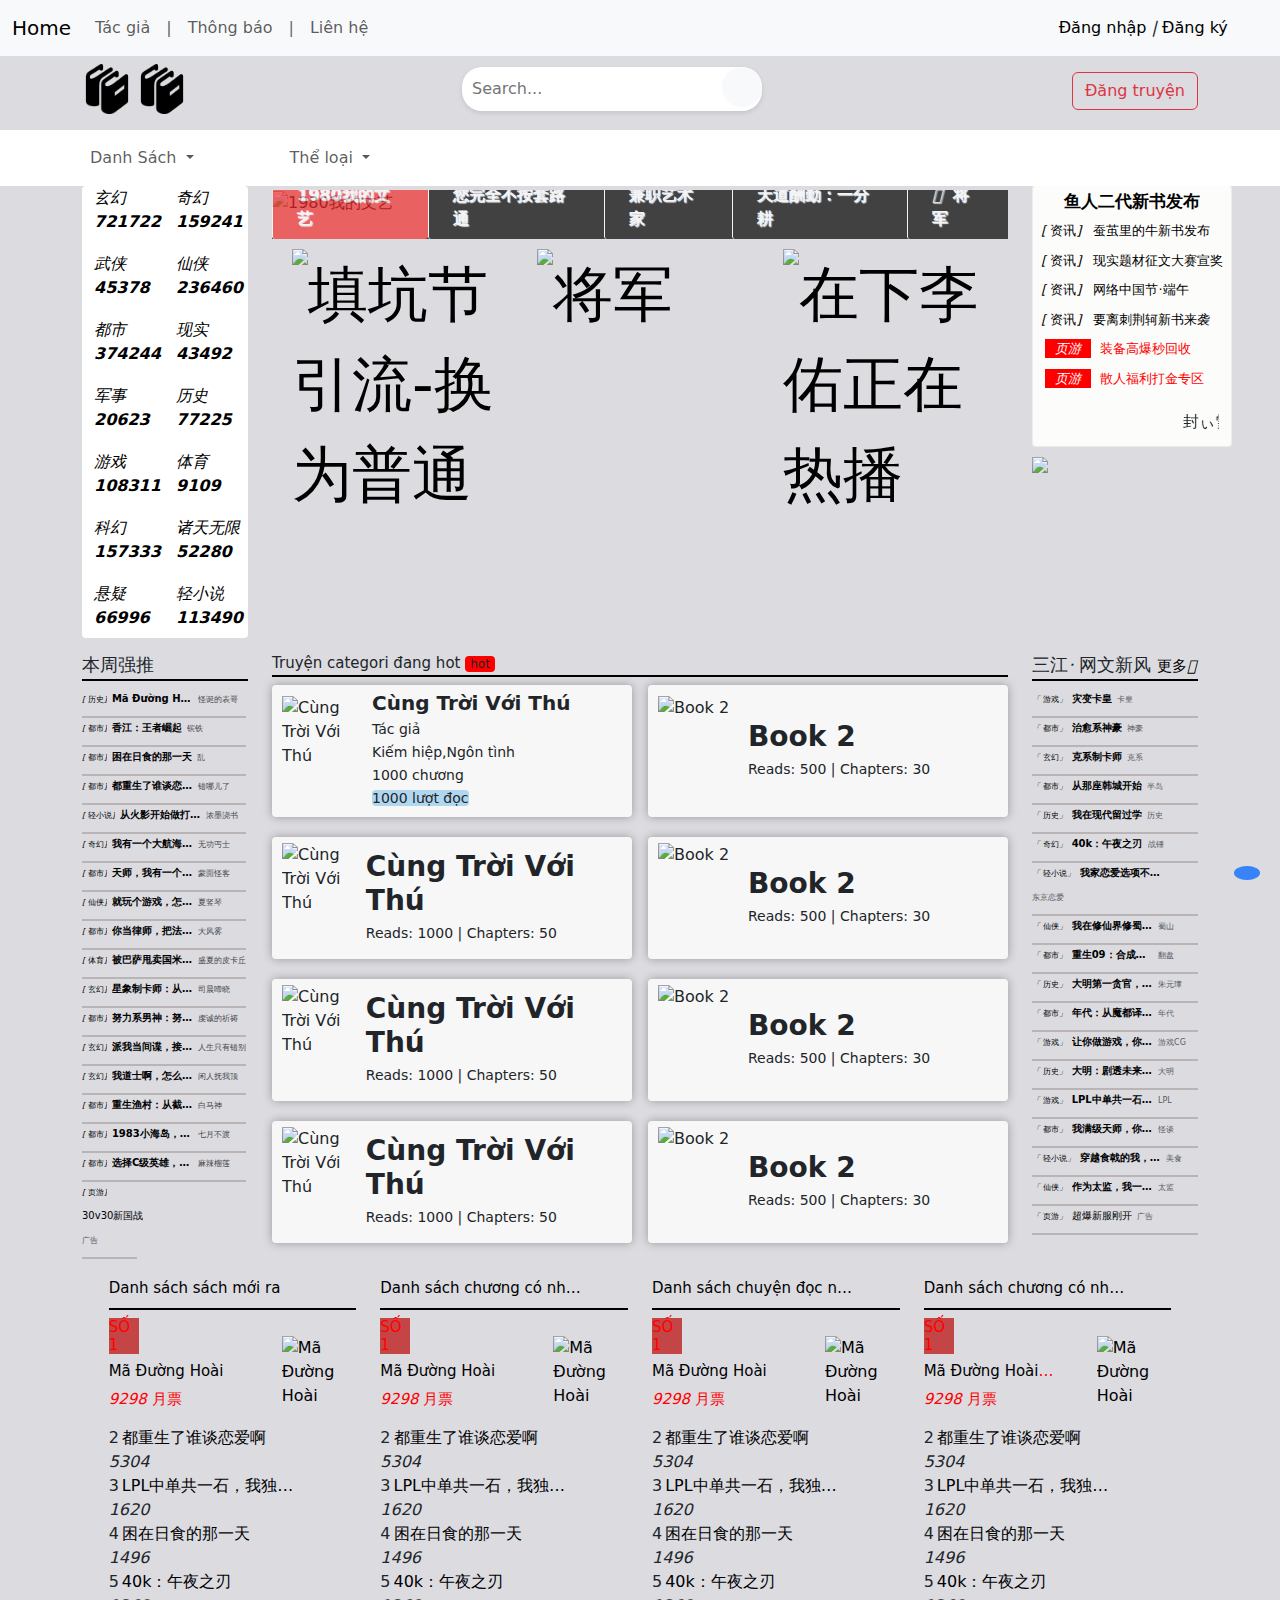
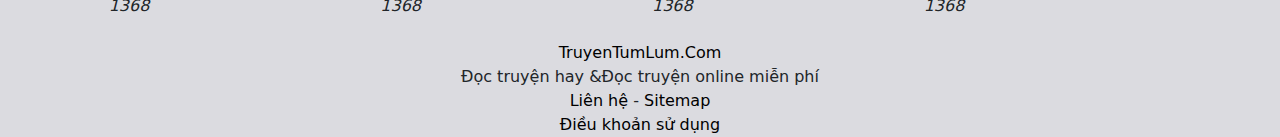
==== commit 591d9443: "update" ====
--- a/index.html
+++ b/index.html
@@ -4,414 +4,397 @@
     <meta charset="UTF-8">
     <meta name="viewport" content="width=device-width, initial-scale=1.0">
     <title>Document</title>
+
     <link href="https://cdn.jsdelivr.net/npm/bootstrap@5.3.0/dist/css/bootstrap.min.css" rel="stylesheet">
-    <script src="https://cdn.jsdelivr.net/npm/bootstrap@5.3.0/dist/js/bootstrap.bundle.min.js"></script>
-    <script src="https://cdn.jsdelivr.net/npm/@popperjs/core@2.10.2/dist/umd/popper.min.js" integrity="sha384-7+zCNj/IqJ95wo16oMtfsKbZ9ccEh31eOz1HGyDuCQ6wgnyJNSYdrPa03rtR1zdB" crossorigin="anonymous"></script>
-    <script src="https://cdn.jsdelivr.net/npm/bootstrap@5.1.3/dist/js/bootstrap.min.js" integrity="sha384-QJHtvGhmr9XOIpI6YVutG+2QOK9T+ZnN4kzFN1RtK3zEFEIsxhlmWl5/YESvpZ13" crossorigin="anonymous"></script>
+    <script src="https://cdn.jsdelivr.net/npm/@popperjs/core@2.11.6/dist/umd/popper.min.js" integrity="sha384-oBqDVmMz9ATKxIep9tiCxS/Z9fNfEXiDAYTujMAeBAsjFuCZSmKbSSUnQlmh/jp3" crossorigin="anonymous"></script>
+    <script src="https://cdn.jsdelivr.net/npm/bootstrap@5.2.3/dist/js/bootstrap.min.js" integrity="sha384-cuYeSxntonz0PPNlHhBs68uyIAVpIIOZZ5JqeqvYYIcEL727kskC66kF92t6Xl2V" crossorigin="anonymous"></script>
     <script defer src="https://use.fontawesome.com/releases/v5.15.4/js/all.js" integrity="sha384-rOA1PnstxnOBLzCLMcre8ybwbTmemjzdNlILg8O7z1lUkLXozs4DHonlDtnE7fpc" crossorigin="anonymous"></script>
-
-    <link rel="stylesheet" href="css/index.css">
-
-
-
-
+    <script src="https://code.jquery.com/jquery-3.6.0.min.js"></script>
+    <script src="https://cdnjs.cloudflare.com/ajax/libs/jquery-easing/1.4.1/jquery.easing.min.js"></script>
+    
+    <link rel="stylesheet" href="/css/index.css">
+    <link rel="stylesheet" href="css/scrollToTop.css">
+    <link rel="stylesheet" href="css/search.css">
 </head>
 <body>
-    <header> <!--Khung đăng nhập search-->
-        <div >
+    <header>
+        <nav class="navbar navbar-expand-lg bg-light">
             <div class="container-fluid">
-                <div class="row title-bar-1">
-                    <div class="col-sm-3 col-md-4 col-lg-3 col-xl-1"></div>
-                    <div class="col-sm-6 col-md-4 col-lg-6 col-xl-10 pt-2 pb-2">
-                        <div class="row">
-                            <div class="col-lg-10 ">
-                                <a class="act" href="" data-eid="qd_A01">Trang chủ</a>
-                                <a class="third-remove" href="" rel="nofollow" target="_blank" data-eid="qd_A02">起点女生网</a>
-                                <em class="third-remove">|</em>
-                                <a class="third-remove" href="" rel="nofollow" target="_blank" data-eid="qd_A03">创世中文网</a>
-                                <em class="third-remove">|</em>
-                                <a class="third-remove" href="" rel="nofollow" target="_blank" data-eid="qd_A04">云起书院</a>
-                                <em class="third-remove">|</em>
-                                <a href="javascript:" id="switchEl" data-eid="qd_A182">繁体版</a>
+              <a class="navbar-brand" href="#"><i class="fas fa-home"></i> Home</a>
+              <button class="navbar-toggler" type="button" data-bs-toggle="collapse" data-bs-target="#navbarNav" aria-controls="navbarNav" aria-expanded="false" aria-label="Toggle navigation">
+                <span class="navbar-toggler-icon"></span>
+              </button>
+              <div class="collapse navbar-collapse" id="navbarNav">
+                <ul class="navbar-nav">
+                    <li class="nav-item">
+                        <a class="nav-link" href="#"><i class="fas fa-user"></i> Tác giả</a>
+                    </li>
+                    <li class="nav-item">
+                        <a class="nav-link" href="#">|</a>
+                    </li>
+                    <li class="nav-item">
+                        <a class="nav-link"><i class="fas fa-bell"></i> Thông báo</a>
+                    </li>
+                    <li class="nav-item">
+                        <a class="nav-link" href="#">|</a>
+                    </li>
+                    <li class="nav-item">
+                        <a class="nav-link"><i class="fas fa-phone"></i> Liên hệ</a>
+                    </li>
+                </ul>
+              </div>
+              <div class="col-lg-2">
+                <div class="sign-out">
+                    <a id="login-btn" class="black" href="javascript:" data-eid="qd_A06">Đăng nhập</a>
+                    <em>|</em>
+                    <a id="reg-btn" href="" rel="nofollow" target="_blank" data-eid="qd_A07">Đăng ký</a>
+                </div>
+            </div>
+            </div>
+          </nav>
+          <div class="container pt-2">
+            <div class="row">
+              <div class="col-lg-4 col-md-4 col-sm-12 text-start">
+                <a href="">
+                    <img src="image/Icons8-Windows-8-Printing-Books.512.png" width="50px" alt="Logo" class="img-fluid">
+                    <img src="image/Icons8-Windows-8-Printing-Books.512.png" width="50px" alt="Logo" class="img-fluid">
+                </a>
+              </div>
+              <div class="col-lg-4 col-md-4 col-sm-12 d-flex text-center">
+                <div class="search-container">
+                    <div class="search-box">
+                      <input type="text" placeholder="Search...">
+                      <button type="submit"><i class="fa fa-search"></i></button>
+                    </div>
+                  </div>
+              </div>
+              <div class="col-lg-4 col-md-4 col-sm-12 text-end mt-2">
+                <button class="btn btn-outline-danger"><i class="fas fa-book"></i> Đăng truyện</button>
+              </div>
+            </div>
+          </div>      
+    </header>
+    <page-body>
+        <nav class="navbar navbar-expand-lg mt-3 mb-1 text-black">
+            <div class="container">
+              <div class=" navbar-collapse" id="navbarNavDropdown">
+                <ul class="navbar-nav other-categories">
+                    <li class="nav-item dropdown a">
+                      <a class="nav-link dropdown-toggle list" href="#" role="button" data-bs-toggle="dropdown" aria-expanded="false">
+                        <i class="fas fa-th-list"></i> Danh Sách
+                      </a>
+                      <ul class="dropdown-menu a">
+                        <li class="dropdown-item">Truyện Mới</li>
+                        <li class="dropdown-item">Truyện Hot</li>
+                        <li class="dropdown-item">Truyện Full - Hoàn Thành</li>
+                      </ul>
+                    </li>
+                    <li class="nav-item dropdown b">
+                        <a class="nav-link dropdown-toggle" href="#" role="button" data-bs-toggle="dropdown" aria-expanded="false">
+                          <i class="fas fa-th-list"></i> Thể loại
+                        </a>
+                        <ul class="dropdown-menu b">
+                            <li class="d-inline-flex p-1">Item 1</li>
+                            <li class="d-inline-flex p-1">Item 2</li>
+                            <li class="d-inline-flex p-1">Item 3</li>
+                            <li class="d-inline-flex p-1">Item 4</li>
+                        </ul>
+                    </li>
+                </ul>
+              </div>
+            </div>
+          </nav>
+          <div class="content">
+            <div class="container">
+                <div class="row">
+                    <div class="col-lg-2 col-md-2 col-sm-2">
+                        <dl class="cf">
+                            <dd>
+                                <a href="" title="玄幻小说" target="_blank" data-eid="qd_A71">
+                                    <cite>
+                                        <em class="iconfont"><i>玄幻</i></em>
+                                        <span class="info">
+                                            <b>721722</b>
+                                        </span>
+                                    </cite>
+                                </a>
+                            </dd>
+                            <dd>
+                                <a href="/qihuan/" title="奇幻小说" target="_blank" data-eid="qd_A72">
+                                    <cite>
+                                        <em class="iconfont"><i>奇幻 </i></em>
+                                        <span class="info">
+                                            <b>159241</b>
+                                        </span>
+                                    </cite>
+                                </a>
+                            </dd>
+                            <dd>
+                                <a href="/wuxia/" title="武侠小说" target="_blank" data-eid="qd_A73">
+                                    <cite>
+                                        <em class="iconfont"><i>武侠</i></em>
+                                        <span class="info">
+                                            <b>45378</b>
+                                        </span>
+                                    </cite>
+                                </a>
+                            </dd>
+                            <dd>
+                                <a href="/xianxia/" title="仙侠小说" target="_blank" data-eid="qd_A74">
+                                    <cite>
+                                        <em class="iconfont"><i>仙侠</i></em>
+                                        <span class="info">
+                                            <b>236460</b>
+                                        </span>
+                                    </cite>
+                                </a>    
+                            </dd>
+                            <dd>
+                                <a href="/dushi/" title="都市小说" target="_blank" data-eid="qd_A75">
+                                    <cite>
+                                        <em class="iconfont"> <i>都市</i></em>
+                                        <span class="info">
+                                            <b>374244</b>
+                                        </span>
+                                    </cite>
+                                </a>
+                            </dd>
+                            <dd>
+                                <a href="/xianshi/" title="现实小说" target="_blank" data-eid="qd_A76">
+                                    <cite>
+                                        <em class="iconfont"><i>现实</i></em>
+                                        <span class="info">
+                                            <b>43492</b>
+                                        </span>
+                                    </cite>
+                                </a>
+                            </dd>
+                            <dd>
+                                <a href="/junshi/" title="军事小说" target="_blank" data-eid="qd_A77">
+                                    <cite>
+                                        <em class="iconfont"><i>军事</i></em>
+                                        <span class="info">
+                                            <b>20623</b>
+                                        </span>
+                                    </cite>
+                                </a>
+                            </dd>
+                            <dd>
+                                <a href="/lishi/" title="历史小说" target="_blank" data-eid="qd_A78">
+                                    <cite>
+                                        <em class="iconfont"><i>历史</i></em>
+                                        <span class="info">
+                                            <b>77225</b>
+                                        </span>
+                                    </cite>
+                                </a>
+                            </dd>
+                            <dd>
+                                <a href="/youxi/" title="游戏小说" target="_blank" data-eid="qd_A79">
+                                    <cite>
+                                        <em class="iconfont"><i>游戏</i></em>
+                                        <span class="info">
+                                            <b>108311</b>
+                                        </span>
+                                    </cite>
+                                </a>
+                            </dd>
+                            <dd>
+                                <a href="/tiyu/" title="体育小说" target="_blank" data-eid="qd_A80">
+                                    <cite>
+                                        <em class="iconfont tiyu"><i>体育</i></em>
+                                        <span class="info">
+                                            <b>9109</b>
+                                        </span>
+                                    </cite>
+                                </a>
+                            </dd>
+                            <dd>
+                                <a href="/kehuan/" title="科幻小说" target="_blank" data-eid="qd_A81">
+                                    <cite>
+                                        <em class="iconfont"><i>科幻</i></em>
+                                        <span class="info">
+                                            <b>157333</b>
+                                        </span>
+                                    </cite>
+                                </a>
+                            </dd>
+                            <dd>
+                                <a href="/zhutianwuxian/" title="诸天无限小说" target="_blank" data-eid="qd_A81">
+                                    <cite>
+                                        <em class="iconfont"><i>诸天无限</i></em>
+                                        <span class="info">
+                                            <b>52280</b>
+                                        </span>
+                                    </cite>
+                                </a>
+                            </dd>
+                            <dd>
+                                <a href="/lingyi/" title="悬疑小说" target="_blank" data-eid="qd_A82">
+                                    <cite>
+                                        <em class="iconfont lingyi"><i>悬疑</i></em>
+                                        <span class="info">
+                                            <b>66996</b>
+                                        </span>
+                                    </cite>
+                                </a>
+                            </dd>
+                            <dd>
+                                <a href="/2cy/" title="轻小说" target="_blank" data-eid="qd_A84">
+                                    <cite>
+                                        <em class="iconfont erciyuan"><i>轻小说</i></em>
+                                        <span class="info">
+                                            <b>113490</b>
+                                        </span>
+                                    </cite>
+                                </a>
+                            </dd>
+                        </dl>                
+                    </div>
+                    
+                    <div class="col-lg-8 col-md-8 col-sm-8">
+                        <div class="lbf-slides switchable-slides" id="switchable-slides">
+                            <ul>
+                              <li id="item1" data-rid="1">
+                                <a href="" target="_blank" data-eid="qd_A85" data-cid="https://www.qidian.com/book/1035849533/ ">
+                                  <img src="//bossaudioandcomic-1252317822.image.myqcloud.com/activity/document/55a02cef724468e8a47e311116b4c3e0.jpg" alt="1980我的文艺" width="100%" />
+                                </a>
+                              </li>
+                              <li id="item2" data-rid="2">
+                                <a href="" target="_blank" data-eid="qd_A86" data-cid="https://www.qidian.com/book/1036487387/ ">
+                                  <img class="load" src="//bossaudioandcomic-1252317822.image.myqcloud.com/activity/document/68e6efc67a7e70cdbfddf8b69fd9e8cf.jpg" alt="您完全不按套路通" width="100%" />
+                                </a>
+                              </li>
+                              <li id="item3" data-rid="3">
+                                <a href="" target="_blank" data-eid="qd_A87" data-cid="https://www.qidian.com/book/1036314249/ ">
+                                  <img class="load" src="//bossaudioandcomic-1252317822.image.myqcloud.com/activity/document/f3d061f5384c314f3bec7f2ca260378a.jpg" alt="兼职艺术家" width="100%" />
+                                </a>
+                              </li>
+                              <li id="item4" data-rid="4">
+                                <a href="" target="_blank" data-eid="qd_A88" data-cid="https://www.qidian.com/book/1028792770/ ">
+                                  <img class="load" src="//bossaudioandcomic-1252317822.image.myqcloud.com/activity/document/f1808121159446ae7bd171b11cf9c71a.jpg" alt="天道酬勤：一分耕" width="100%" />
+                                </a>
+                              </li>
+                              <li id="item5" data-rid="5">
+                                <a href="" target="_blank" data-eid="qd_A89" data-qd_dd_p1="1">
+                                  <img class="load" src="https://img2.qidian.com/upload/gamesy/2023/06/29/20230629171736pmn7ticmme.jpg" alt="将军" width="100%" />
+                                </a>
+                                <span class="op-tag"></span>
+                              </li>
+                            </ul>
+                            <div class="thumb" id="thumb">
+                              <a href="#item1" class="lbf-button active" data-eid="qd_A185">
+                                1980我的文艺
+                              </a>
+                              <a href="#item2" class="lbf-button" data-eid="qd_A186">您完全不按套路通</a>
+                              <a href="#item3" class="lbf-button" data-eid="qd_A187">兼职艺术家</a>
+                              <a href="#item4" class="lbf-button" data-eid="qd_A188">天道酬勤：一分耕</a>
+                              <a href="#item5" class="lbf-button game-link" target="_blank" data-eid="qd_A189">
+                                <em class="iconfont yxtd">&#xe630;</em>
+                                将军
+                              </a>
                             </div>
-                            <div class="col-lg-2">
-                                <div class="sign-out">
-                                    <a id="login-btn" class="black" href="javascript:" data-eid="qd_A06">Đăng nhập</a>
-                                    <em>|</em>
-                                    <a id="reg-btn" href="" rel="nofollow" target="_blank" data-eid="qd_A07">Đăng ký</a>
+                        </div>
+                        <div class="focus-img advertisement d-flex flex-wrap">
+                            <ul class="img-container">
+                              <li class="col-md-4 d-flex">
+                                <span class="op-tag"></span>
+                                <a href="" target="_blank" data-eid="qd_A90" data-qd_dd_p1="1">
+                                  <img src="//bossaudioandcomic-1252317822.image.myqcloud.com/activity/document/fb250af71c395f14ef8f11a69382a5c4.png" alt="填坑节引流-换为普通" class="img-fluid">
+                                </a>
+                              </li>
+                              <li class="col-md-4 d-flex">
+                                <span class="op-tag"></span>
+                                <a href="" target="_blank" data-eid="qd_A91" data-qd_dd_p1="1">
+                                  <img src="https://img.qidian.com/upload/gamesy/2023/06/29/20230629171730lwehgzpoqc.png" alt="将军" class="img-fluid">
+                                </a>
+                              </li>
+                              <li class="col-md-4 d-flex">
+                                <span class="op-tag"></span>
+                                <a href="" rel="nofollow" target="_blank" data-eid="qd_A92" data-qd_dd_p1="1">
+                                  <img src="//bossaudioandcomic-1252317822.image.myqcloud.com/activity/document/34bc4f3082caa86decd0a73293d33835.jpg" alt="在下李佑正在热播" class="img-fluid">
+                                </a>
+                              </li>
+                            </ul>
+                        </div>
+                    </div>
+
+                    <div class="col-lg-2 col-md-2 col-sm-2">
+                        <div class="notice-wrap fr">
+                            <div class="notice" id="notice" data-l1="7">
+                                <h3>
+                                    <a href="" target="_blank" data-eid="qd_A93">鱼人二代新书发布</a>
+                                </h3>
+                                <div class="notice-list">
+                                    <ul>
+                                        <li class="color-type_0" data-rid="1">
+                                            <a href="" target="_blank" data-eid="qd_A94">
+                                                <i class="ms-2">[</i>
+                                                资讯<i class="me-2">]</i>
+                                                蚕茧里的牛新书发布 
+                                            </a>
+                                        </li>
+                                        <li class="color-type_0" data-rid="2">
+                                            <a href="" target="_blank" data-eid="qd_A95">
+                                                <i class="ms-2">[</i>
+                                                资讯<i class="me-2">]</i>
+                                                现实题材征文大赛宣奖 
+                                            </a>
+                                        </li>
+                                        <li class="color-type_0" data-rid="3">
+                                            <a href="" target="_blank" data-eid="qd_A96">
+                                                <i class="ms-2">[</i>
+                                                资讯<i class="me-2">]</i>
+                                                网络中国节·端午 
+                                            </a>
+                                        </li>
+                                        <li class="color-type_0" data-rid="4">
+                                            <a href="" target="_blank" data-eid="qd_A97">
+                                                <i class="ms-2">[</i>
+                                                资讯<i class="me-2">]</i>
+                                                要离刺荆轲新书来袭 
+                                            </a>
+                                        </li>
+                                        <li class="color-type_0" data-rid="5">
+                                            <a class="red" href="" target="_blank" data-eid="qd_A98" data-qd_dd_p1="1">
+                                                <em>页游</em>
+                                                装备高爆秒回收 
+                                            </a>
+                                        </li>
+                                        <li class="color-type_0" data-rid="6">
+                                            <a class="red" href="" target="_blank" data-eid="qd_A99" data-qd_dd_p1="1">
+                                                <em>页游</em>
+                                                散人福利打金专区 
+                                            </a>
+                                        </li>
+                                    </ul>
+                                </div>
+                                <div class="attention">
+                                    <i class="fas fa-volume-up" id="icon-volume"></i>
+                                    <marquee class="marquee-container" direction="left" behavior="scroll" scrollamount="4" loop="0" onmouseover="this.stop()" onmouseout="this.start()">
+                                        <span>
+                                            封ぃ雪支持<a href="" target="_blank">说好制作烂游戏，泰坦陨落什么鬼</a>
+                                            100W点，【成为该书白银大盟】
+                                        </span>
+                                    </marquee>
                                 </div>
                             </div>
-                        </div>
-                    </div>
-                    <div class="col-sm-3 col-md-4 col-lg-3 col-xl-1 "></div>
-                </div>
-                <!-- <div class="row">
-                    <div class="col-sm-3 col-md-4 col-lg-3 col-xl-1 bg-primary text-white"></div>
-                    <div class="col-sm-6 col-md-4 col-lg-6 col-xl-10 pt-4 pb-4 bg-warning text-white"></div>
-                    <div class="col-sm-3 col-md-4 col-lg-3 col-xl-1 bg-primary text-white"></div>
-                </div> -->
-                <div class="row">
-                    <div class="col-sm-3 col-md-4 col-lg-3 col-xl-1"></div>
-                    <div class="col-sm-6 col-md-4 col-lg-6 col-xl-10">
-                        <div class="row">
-                            <div class="col-2 pb-3 pt-2 logo">
-                                <a href="" alt="起点中文小说网" data-eid="qd_A11"></a>
-                            </div>
-                            <div class="col-9 pt-5 pb-2 ps-5 pe-5">
-                                <div class="input-group ps-5 pe-5">
-                                    <input type="search" class="form-control rounded" placeholder="Search" aria-label="Search" aria-describedby="search-addon" />
-                                    <button type="button" class="btn btn-outline-primary">search</button>
-                                </div>
-                            </div>
-                            <div class="col-1 pt-5">
-                                <button type="button"><i class="fas fa-books"></i> Sách</button>
+                            <div class="notice-banner" id="tr-banner" data-l1="30">
+                                <div class="op-tag"></div>
+                                <a href="" target="_blank" data-eid="qd_A101" data-qd_dd_p1="1" style="display:block">
+                                    <img src="https://img2.qidian.com/upload/gamesy/2023/06/20/202306201915296mqxlsuyse.jpg">
+                                </a>
                             </div>
                         </div>
-                    </div><!-- pt-4 pb-4 -->
-                    <div class="col-sm-3 col-md-4 col-lg-3 col-xl-1"></div>
+                             
+                    </div>
                 </div>
             </div>
-        </div>
-    </header>
-    <div class="nav-bar"> <!--Khung đăng nhập meny-bar loại-->
-        <div class="container-fluid ">
-            <div class="row">
-                <div class="col-sm-3 col-md-4 col-lg-3 col-xl-1"></div>
-                <div class="col-sm-6 col-md-4 col-lg-6 col-xl-10">
+            <div class="content">
+                <div class="container">
                     <div class="row">
-                        <div class="col-2 pt-2 pb-2 category-1">
-                            <i class="fas fa-th-list"></i> Loai
-                        </div>
-                        <div class="col-10 pt-2 pb-1 ps-5 other-categories">
-                            <li class="nav-li">
-                                <a href="" data-eid="qd_A15">全部作品</a>
-                            </li>
-                            <li class="nav-li">
-                                <a href="" data-eid="qd_A16">排行</a>
-                            </li>
-                            <li class="nav-li">
-                                <a href="" data-eid="qd_A17">完本</a>
-                            </li>
-                            <li class="nav-li">
-                                <a href="" data-eid="qd_A18">免费</a>
-                            </li>
-                            <li class="nav-li">
-                                <a class="third-remove" href="" target="_blank" data-eid="qd_A19">作家专区</a>
-                            </li>
-                            <li class="nav-li">
-                                <a href="" data-eid="qd_A13">搜索</a>
-                            </li>
-                            <li class="nav-li">
-                                <a href="" target="_blank" data-eid="qd_A83">女生网</a>
-                            </li>
-                        </div>
-                    </div>
-                </div><!-- pt-4 pb-4 -->
-                <div class="col-sm-3 col-md-4 col-lg-3 col-xl-1"></div>
-            </div>
-        </div>
-    </div>   
-
-    <div class="page-body"> <!--Khung slider-->
-        <div class="container-fluid">
-            <div class="row">
-                <div class="col-sm-2 col-md-4 col-lg-3 col-xl-1"></div>
-                <div class="col-sm-8 col-md-4 col-lg-6 col-xl-10">
-                    <div class="row">
-                        <div class="col-sm-2 pt-2 pb-2 category-2">    
-                            <dl class="cf">
-                                <dd>
-                                    <a href="" title="玄幻小说" target="_blank" data-eid="qd_A71">
-                                        <cite>
-                                            <em class="iconfont"><i>玄幻</i></em>
-                                            <span class="info">
-                                                <b>721722</b>
-                                            </span>
-                                        </cite>
-                                    </a>
-                                </dd>
-                                <dd>
-                                    <a href="/qihuan/" title="奇幻小说" target="_blank" data-eid="qd_A72">
-                                        <cite>
-                                            <em class="iconfont"><i>奇幻 </i></em>
-                                            <span class="info">
-                                                <b>159241</b>
-                                            </span>
-                                        </cite>
-                                    </a>
-                                </dd>
-                                <dd>
-                                    <a href="/wuxia/" title="武侠小说" target="_blank" data-eid="qd_A73">
-                                        <cite>
-                                            <em class="iconfont"><i>武侠</i></em>
-                                            <span class="info">
-                                                <b>45378</b>
-                                            </span>
-                                        </cite>
-                                    </a>
-                                </dd>
-                                <dd>
-                                    <a href="/xianxia/" title="仙侠小说" target="_blank" data-eid="qd_A74">
-                                        <cite>
-                                            <em class="iconfont"><i>仙侠</i></em>
-                                            <span class="info">
-                                                <b>236460</b>
-                                            </span>
-                                        </cite>
-                                    </a>    
-                                </dd>
-                                <dd>
-                                    <a href="/dushi/" title="都市小说" target="_blank" data-eid="qd_A75">
-                                        <cite>
-                                            <em class="iconfont"> <i>都市</i></em>
-                                            <span class="info">
-                                                <b>374244</b>
-                                            </span>
-                                        </cite>
-                                    </a>
-                                </dd>
-                                <dd>
-                                    <a href="/xianshi/" title="现实小说" target="_blank" data-eid="qd_A76">
-                                        <cite>
-                                            <em class="iconfont"><i>现实</i></em>
-                                            <span class="info">
-                                                <b>43492</b>
-                                            </span>
-                                        </cite>
-                                    </a>
-                                </dd>
-                                <dd>
-                                    <a href="/junshi/" title="军事小说" target="_blank" data-eid="qd_A77">
-                                        <cite>
-                                            <em class="iconfont"><i>军事</i></em>
-                                            <span class="info">
-                                                <b>20623</b>
-                                            </span>
-                                        </cite>
-                                    </a>
-                                </dd>
-                                <dd>
-                                    <a href="/lishi/" title="历史小说" target="_blank" data-eid="qd_A78">
-                                        <cite>
-                                            <em class="iconfont"><i>历史</i></em>
-                                            <span class="info">
-                                                <b>77225</b>
-                                            </span>
-                                        </cite>
-                                    </a>
-                                </dd>
-                                <dd>
-                                    <a href="/youxi/" title="游戏小说" target="_blank" data-eid="qd_A79">
-                                        <cite>
-                                            <em class="iconfont"><i>游戏</i></em>
-                                            <span class="info">
-                                                <b>108311</b>
-                                            </span>
-                                        </cite>
-                                    </a>
-                                </dd>
-                                <dd>
-                                    <a href="/tiyu/" title="体育小说" target="_blank" data-eid="qd_A80">
-                                        <cite>
-                                            <em class="iconfont tiyu"><i>体育</i></em>
-                                            <span class="info">
-                                                <b>9109</b>
-                                            </span>
-                                        </cite>
-                                    </a>
-                                </dd>
-                                <dd>
-                                    <a href="/kehuan/" title="科幻小说" target="_blank" data-eid="qd_A81">
-                                        <cite>
-                                            <em class="iconfont"><i>科幻</i></em>
-                                            <span class="info">
-                                                <b>157333</b>
-                                            </span>
-                                        </cite>
-                                    </a>
-                                </dd>
-                                <dd>
-                                    <a href="/zhutianwuxian/" title="诸天无限小说" target="_blank" data-eid="qd_A81">
-                                        <cite>
-                                            <em class="iconfont"><i>诸天无限</i></em>
-                                            <span class="info">
-                                                <b>52280</b>
-                                            </span>
-                                        </cite>
-                                    </a>
-                                </dd>
-                                <dd>
-                                    <a href="/lingyi/" title="悬疑小说" target="_blank" data-eid="qd_A82">
-                                        <cite>
-                                            <em class="iconfont lingyi"><i>悬疑</i></em>
-                                            <span class="info">
-                                                <b>66996</b>
-                                            </span>
-                                        </cite>
-                                    </a>
-                                </dd>
-                                <dd>
-                                    <a href="/2cy/" title="轻小说" target="_blank" data-eid="qd_A84">
-                                        <cite>
-                                            <em class="iconfont erciyuan"><i>轻小说</i></em>
-                                            <span class="info">
-                                                <b>113490</b>
-                                            </span>
-                                        </cite>
-                                    </a>
-                                </dd>
-                            </dl>
-                        </div>
-                        <div class="col-sm-8 pt-2 pb-2 mt-1 ">
-                            <div class="lbf-slides switchable-slides" id="switchable-slides">
-                                <ul>
-                                    <li id="item1" data-rid="1">
-                                        <a href="" target="_blank" data-eid="qd_A85" data-cid="https://www.qidian.com/book/1035849533/ ">
-                                            <img src="//bossaudioandcomic-1252317822.image.myqcloud.com/activity/document/55a02cef724468e8a47e311116b4c3e0.jpg" alt="1980我的文艺" width="100%"/>
-                                        </a>
-                                    </li>
-                                    <li id="item2" data-rid="2">
-                                        <a href="" target="_blank" data-eid="qd_A86" data-cid="https://www.qidian.com/book/1036487387/ ">
-                                            <img class="load" src="//bossaudioandcomic-1252317822.image.myqcloud.com/activity/document/68e6efc67a7e70cdbfddf8b69fd9e8cf.jpg" alt="您完全不按套路通" width="100%"/>
-                                        </a>
-                                    </li>
-                                    <li id="item3" data-rid="3">
-                                        <a href="" target="_blank" data-eid="qd_A87" data-cid="https://www.qidian.com/book/1036314249/ ">
-                                            <img class="load" src=" //bossaudioandcomic-1252317822.image.myqcloud.com/activity/document/f3d061f5384c314f3bec7f2ca260378a.jpg" alt="兼职艺术家" width="100%"/>
-                                        </a>
-                                    </li>
-                                    <li id="item4" data-rid="4">
-                                        <a href="" target="_blank" data-eid="qd_A88" data-cid="https://www.qidian.com/book/1028792770/ ">
-                                            <img class="load" src=" //bossaudioandcomic-1252317822.image.myqcloud.com/activity/document/f1808121159446ae7bd171b11cf9c71a.jpg" alt="天道酬勤：一分耕" width="100%"/>
-                                        </a>
-                                    </li>
-                                    <li id="item5" data-rid="5">
-                                        <a href="" target="_blank" data-eid="qd_A89" data-qd_dd_p1="1">
-                                            <img class="load" src=" https://img2.qidian.com/upload/gamesy/2023/06/29/20230629171736pmn7ticmme.jpg" alt="将军" width="100%"/>
-                                        </a>
-                                        <span class="op-tag"></span>
-                                    </li>
-                                </ul>
-                                <div class="thumb lbf-button-group nav" id="thumb">
-                                    <a href="#item1" class="lbf-button active" data-eid="qd_A185">
-                                        <span></span>
-                                        1980我的文艺 
-                                    </a>
-                                    <a href="#item2" class="lbf-button" data-eid="qd_A186">您完全不按套路通 </a>
-                                    <a href="#item3" class="lbf-button" data-eid="qd_A187">兼职艺术家 </a>
-                                    <a href="#item4" class="lbf-button" data-eid="qd_A188">天道酬勤：一分耕 </a>
-                                    <a href="#item5" class="lbf-button game-link" target="_blank" data-eid="qd_A189">
-                                        <em class="iconfont yxtd">&#xe630;</em>
-                                        将军
-                                    </a>
-                                </div> 
-                            </div>
-                            <div class="focus-img advertisement">
-                                <ul>
-                                    <li>
-                                        <span class="op-tag"></span>
-                                        <a href="" target="_blank" data-eid="qd_A90" data-qd_dd_p1="1">
-                                            <img src="//bossaudioandcomic-1252317822.image.myqcloud.com/activity/document/fb250af71c395f14ef8f11a69382a5c4.png" alt="填坑节引流-换为普通">
-                                        </a>
-                                    </li>
-                                    <li class=middle>
-                                        <span class="op-tag"></span>
-                                        <a href="" target="_blank" data-eid="qd_A91" data-qd_dd_p1="1">
-                                            <img src="https://img.qidian.com/upload/gamesy/2023/06/29/20230629171730lwehgzpoqc.png" alt="将军">
-                                        </a>
-                                    </li>
-                                    <li>
-                                        <span class="op-tag"></span>
-                                        <a href="" rel="nofollow" target="_blank" data-eid="qd_A92" data-qd_dd_p1="1">
-                                            <img src="//bossaudioandcomic-1252317822.image.myqcloud.com/activity/document/34bc4f3082caa86decd0a73293d33835.jpg" alt="在下李佑正在热播">
-                                        </a>
-                                    </li>
-                                </ul>
-                            </div>
-                        </div>
-                        <div class="col-sm-2 pt-2 pb-2">
-                            <div class="notice-wrap fr">
-                                <div class="notice" id="notice" data-l1="7">
-                                    <h3>
-                                        <a href="" target="_blank" data-eid="qd_A93">鱼人二代新书发布</a>
-                                    </h3>
-                                    <div class="notice-list">
-                                        <ul>
-                                            <li class="color-type_0" data-rid="1">
-                                                <a href="" target="_blank" data-eid="qd_A94">
-                                                    <i class="ms-2">[</i>
-                                                    资讯<i class="me-2">]</i>
-                                                    蚕茧里的牛新书发布 
-                                                </a>
-                                            </li>
-                                            <li class="color-type_0" data-rid="2">
-                                                <a href="" target="_blank" data-eid="qd_A95">
-                                                    <i class="ms-2">[</i>
-                                                    资讯<i class="me-2">]</i>
-                                                    现实题材征文大赛宣奖 
-                                                </a>
-                                            </li>
-                                            <li class="color-type_0" data-rid="3">
-                                                <a href="" target="_blank" data-eid="qd_A96">
-                                                    <i class="ms-2">[</i>
-                                                    资讯<i class="me-2">]</i>
-                                                    网络中国节·端午 
-                                                </a>
-                                            </li>
-                                            <li class="color-type_0" data-rid="4">
-                                                <a href="" target="_blank" data-eid="qd_A97">
-                                                    <i class="ms-2">[</i>
-                                                    资讯<i class="me-2">]</i>
-                                                    要离刺荆轲新书来袭 
-                                                </a>
-                                            </li>
-                                            <li class="color-type_0" data-rid="5">
-                                                <a class="red" href="" target="_blank" data-eid="qd_A98" data-qd_dd_p1="1">
-                                                    <em>页游</em>
-                                                    装备高爆秒回收 
-                                                </a>
-                                            </li>
-                                            <li class="color-type_0" data-rid="6">
-                                                <a class="red" href="" target="_blank" data-eid="qd_A99" data-qd_dd_p1="1">
-                                                    <em>页游</em>
-                                                    散人福利打金专区 
-                                                </a>
-                                            </li>
-                                        </ul>
-                                    </div>
-                                    <div class="attention">
-                                        <i class="fas fa-volume-up" id="icon-volume"></i>
-                                        <marquee class="marquee-container" direction="left" behavior="scroll" scrollamount="4" loop="0" onmouseover="this.stop()" onmouseout="this.start()">
-                                            <span>
-                                                封ぃ雪支持<a href="" target="_blank">说好制作烂游戏，泰坦陨落什么鬼</a>
-                                                100W点，【成为该书白银大盟】
-                                            </span>
-                                        </marquee>
-                                    </div>
-                                </div>
-                                <div class="notice-banner" id="tr-banner" data-l1="30">
-                                    <div class="op-tag"></div>
-                                    <a href="" target="_blank" data-eid="qd_A101" data-qd_dd_p1="1" style="display:block">
-                                        <img src="https://img2.qidian.com/upload/gamesy/2023/06/20/202306201915296mqxlsuyse.jpg">
-                                    </a>
-                                </div>
-                            </div>
-                        </div>
-                    </div>  
-                </div><!-- pt-4 pb-4 -->
-                <div class="col-sm-2 col-md-4 col-lg-3 col-xl-1"></div>
-            </div>
-        </div>
-    </div>
-
-    <div class="page-body mt-3"> <!--Khung nổi bật-->
-        <div class="container-fluid">
-            <div class="row">
-                <div class="col-sm-2 col-md-4 col-lg-3 col-xl-1 "></div>
-                <div class="col-sm-8 col-md-4 col-lg-6 col-xl-10">
-                    <div class="row  content-1">
-                        <div class="col-2 pt-2 pb-2">
-                            <div class="book-list-wrap mr30 fl" data-l1="8">
+                        <div class="col-lg-2 col-md-2 col-sm-2">
+                            <div class="book-list-wrap fl" data-l1="8">
                                 <h3 class="wrap-title lang">
                                     本周强推
                                 </h3>
@@ -602,114 +585,74 @@
                                 </div>
                             </div>
                         </div>
-                        <div class="col-sm-8 pt-2 pb-2">
-                            <div class="row">
-                                <div class="edit-rec-wrap fl">
-                                    <h3 class="wrap-title lang">编辑推荐</h3>        
-                                    <div class="edit-rec">
-                                        <ul class="row edit-rec-list bd cf">
-                                            <li class=" col-sm-4" data-rid="1">
-                                                <h3>
-                                                    <a href="//www.qidian.com/book/1034401671/" data-eid="qd_A110" data-bid="1034401671" target="_blank">道士夜仗剑</a>
-                                                </h3>
-                                                <em class="total">
-                                                    <cite>301,271</cite>
-                                                    <i>人在追</i>
-                                                </em>
-                                                <p>仗剑独行，会世间鬼神！</p>
-                                            </li>
-                                            <li class=" col-sm-4" data-rid="2">
-                                                <h3>
-                                                    <a href="//www.qidian.com/book/1036923263/" data-eid="qd_A110" data-bid="1036923263" target="_blank">吞噬星空之主宰起源</a>
-                                                </h3>
-                                                <em class="total">
-                                                    <cite>7,621</cite>
-                                                    <i>人在追</i>
-                                                </em>
-                                                <p>“我的一切都是靠我自己努力！”</p>
-                                            </li>
-                                            <li class=" col-sm-4" data-rid="3">
-                                                <h3>
-                                                    <a href="//www.qidian.com/book/1036777227/" data-eid="qd_A110" data-bid="1036777227" target="_blank">说好烂游戏泰坦陨落什么鬼</a>
-                                                </h3>
-                                                <em class="total">
-                                                    <cite>191,492</cite>
-                                                    <i>人在追</i>
-                                                </em>
-                                                <p>说好的机甲游戏没人玩呢？你这《泰坦陨落》什么鬼？</p>
-                                            </li>
-                                        </ul>
-                                        <ul class="row edit-rec-list cf" data-l2="2">
-                                            <li class=" col-sm-4" data-rid="4">
-                                                <h3>
-                                                    <a href="//www.qidian.com/book/1037027964/" data-eid="qd_A110" data-bid="1037027964" target="_blank">红楼：重生僵尸，我参军修行</a>
-                                                </h3>
-                                                <em class="total">
-                                                    <cite>25,155</cite>
-                                                    <i>人在追</i>
-                                                </em>
-                                                <p>在班师回朝之日，于宫中宴会偶遇林妹妹，并且因为她一声弟弟而陷入震惊。</p>
-                                            </li>
-                                            <li class=" col-sm-4" data-rid="5">
-                                                <h3>
-                                                    <a href="//www.qidian.com/book/1036986382/" data-eid="qd_A110" data-bid="1036986382" target="_blank">最食人间烟火</a>
-                                                </h3>
-                                                <em class="total">
-                                                    <cite>6,527</cite>
-                                                    <i>人在追</i>
-                                                </em>
-                                                <p>身为米其林厨师的张文涛，来到有风小院</p>
-                                            </li>
-                                            <li class="col-sm-4" data-rid="6">
-                                                <h3>
-                                                    <a href="//www.qidian.com/book/1027606717/" data-eid="qd_A110" data-bid="1027606717" target="_blank">我绑架了时间线</a>
-                                                </h3>
-                                                <em class="total">
-                                                    <cite>515,519</cite>
-                                                    <i>人在追</i>
-                                                </em>
-                                                <p>亲眼目睹人类文明在1500年后灭亡，穿梭时间，改写未来！</p>
-                                            </li>
-                                        </ul>
-                                        <div class="row edit-rec-img-list cf" data-l2="3">
-                                            <ul>
-                                                <li class="col-sm-4" data-rid="1">
-                                                    <div class="hover-box">
-                                                        <div class="book-info">
-                                                            <h3>
-                                                                <a href="//www.qidian.com/book/1037112096/" data-eid="qd_A172" data-bid="1037112096" target="_blank">重生09：合成系男神</a>
-                                                            </h3>
-                                                            <p>重生到了09年高考前夕，以小镇高中为起点，闯荡文娱，拯救青梅！</p>
-                                                        </div>
-                                                        <div class="book-img">
-                                                            <a href="//www.qidian.com/book/1037112096/" target="_blank" data-eid="qd_A171" data-bid="1034401671">
-                                                                <img class="lazy" src="https://bookcover.yuewen.com/qdbimg/349573/1037112096/90.webp" alt="重生09：合成系男神">
-                                                            </a>
-                                                        </div>
-                                                    </div>
-                                                </li>
-                                                <li class=" col-sm-4" data-rid="2">
-                                                    <div class="hover-box">
-                                                        <div class="book-info">
-                                                            <h3>
-                                                                <a href="//www.qidian.com/book/1037136959/" data-eid="qd_A172" data-bid="1037136959" target="_blank">太监我一点也不想长生不死</a>
-                                                            </h3>
-                                                            <p>成为太监很多年，我的金手指来了！</p>
-                                                        </div>
-                                                        <div class="book-img">
-                                                            <a href="//www.qidian.com/book/1037136959/" target="_blank" data-eid="qd_A171" data-bid="1036923263">
-                                                                <img class="lazy" src="https://bookcover.yuewen.com/qdbimg/349573/1037136959/90.webp" data-original="//bookcover.yuewen.com/qdbimg/349573/1037136959/90.webp" alt="作为太监，我一点也不想长生不死">
-                                                            </a>
-                                                        </div>
-                                                    </div>
-                                                </li>
-                                            </ul>
-                                        </div>
+                        <div class="col-lg-8 col-md-8 col-sm-8">
+                            <div class="edit-rec-wrap fl">
+                                <h3 class="name-categori-list-book">Truyện categori đang hot <span><i class="fab fa-hotjar"></i> hot</span></h3>    
+                            </div>
+                            <div class="book-list">
+                                <div class="book-item">
+                                    <img src="https://bookcover.yuewen.com/qdbimg/349573/1036370336/90.webp" alt="Cùng Trời Với Thú">
+                                    <div class="book-details">
+                                        <h4 class="book-title">Cùng Trời Với Thú</h4>
+                                        <p class="book-info"><i class="fas fa-user"></i> Tác giả</p>
+                                        <p class="book-info"><i class="fas fa-th-list"></i> <span>Kiếm hiệp</span>,<span>Ngôn tình</span></p>
+                                        <p class="book-info"><i class="fas fa-book"></i> <span>1000 chương</span></p>
+                                        <p class="book-info view"><i class="fas fa-book-reader"></i> <span>1000 lượt đọc</span</p>
                                     </div>
                                 </div>
+                                <div class="book-item">
+                                    <img src="https://bookcover.yuewen.com/qdbimg/349573/1037088758/90.webp" alt="Book 2">
+                                    <div class="book-details">
+                                        <h3 class="book-title">Book 2</h3>
+                                        <p class="book-info">Reads: 500 | Chapters: 30</p>
+                                    </div>
+                                </div>
+                                <div class="book-item">
+                                    <img src="https://bookcover.yuewen.com/qdbimg/349573/1036370336/90.webp" alt="Cùng Trời Với Thú">
+                                    <div class="book-details">
+                                        <h3 class="book-title">Cùng Trời Với Thú</h3>
+                                        <p class="book-info">Reads: 1000 | Chapters: 50</p>
+                                    </div>
+                                </div>
+                                <div class="book-item">
+                                    <img src="https://bookcover.yuewen.com/qdbimg/349573/1037088758/90.webp" alt="Book 2">
+                                    <div class="book-details">
+                                        <h3 class="book-title">Book 2</h3>
+                                        <p class="book-info">Reads: 500 | Chapters: 30</p>
+                                    </div>
+                                </div>
+                                <div class="book-item">
+                                    <img src="https://bookcover.yuewen.com/qdbimg/349573/1036370336/90.webp" alt="Cùng Trời Với Thú">
+                                    <div class="book-details">
+                                        <h3 class="book-title">Cùng Trời Với Thú</h3>
+                                        <p class="book-info">Reads: 1000 | Chapters: 50</p>
+                                    </div>
+                                </div>
+                                <div class="book-item">
+                                    <img src="https://bookcover.yuewen.com/qdbimg/349573/1037088758/90.webp" alt="Book 2">
+                                    <div class="book-details">
+                                        <h3 class="book-title">Book 2</h3>
+                                        <p class="book-info">Reads: 500 | Chapters: 30</p>
+                                    </div>
+                                </div>
+                                <div class="book-item">
+                                    <img src="https://bookcover.yuewen.com/qdbimg/349573/1036370336/90.webp" alt="Cùng Trời Với Thú">
+                                    <div class="book-details">
+                                        <h3 class="book-title">Cùng Trời Với Thú</h3>
+                                        <p class="book-info">Reads: 1000 | Chapters: 50</p>
+                                    </div>
+                                </div>
+                                <div class="book-item">
+                                    <img src="https://bookcover.yuewen.com/qdbimg/349573/1037088758/90.webp" alt="Book 2">
+                                    <div class="book-details">
+                                        <h3 class="book-title">Book 2</h3>
+                                        <p class="book-info">Reads: 500 | Chapters: 30</p>
+                                    </div>
+                                </div>
+                                
                             </div>
                         </div>
-                        <div class="col-2 pt-2 pb-2">
+                        <div class="col-lg-2 col-md-2 col-sm-2">
                             <div class="book-list-wrap fr" data-l1="10">
                                 <h3 class="wrap-title lang">
                                     三江<i>&#183;</i>
@@ -904,664 +847,317 @@
                                 </div>
                             </div>
                         </div>
+                    </div>
+                </div>
+            </div>                   
+        </div>
+        <div class="row">
+            <div class="col-sm-2 col-md-4 col-lg-3 col-xl-1 "></div>
+            <div class="col-sm-8 col-md-4 col-lg-6 col-xl-10 ">
+                <div class="row">
+                    <div class="col-sm-3 pt-2 pb-2 ">
+                        <div class="rank-list" data-l2="1">
+                            <h3 class="wrap-title lang">
+                                <a class="name" href="" target="_blank">
+                                    Danh sách sách mới ra
+                                </a>
+                            </h3>
+                            <div class="book-list">
+                                <ul>
+                                    <li class="unfold" data-rid="1">
+                                        <div class="book-wrap cf">
+                                            <div class="book-info fl">
+                                                <h3>SỐ 1</h3>
+                                                <h2>
+                                                    <a href="" target="_blank" data-eid="qd_A117" data-bid="1037135031">Mã Đường Hoài</a>
+                                                </h2>
+                                                <p class="digital">
+                                                    <em>9298</em>
+                                                    月票 
+                                                </p>
+                                                
+                                            </div>
+                                            <div class="book-cover">
+                                                <a class="link" href="" data-eid="qd_A117" target="_blank" data-bid="1037135031">
+                                                    <img src="//bookcover.yuewen.com/qdbimg/349573/1037135031/90.webp" alt="Mã Đường Hoài">
+                                                </a>
+                                                <span></span>
+                                            </div>
+                                        </div>
+                                    </li>
+                                    <li data-rid="2">
+                                        <div class="num-box">
+                                            <span class="num2">2</span>
+                                        </div>
+                                        <div class="name-box">
+                                            <a class="name" href="" target="_blank" data-eid="qd_A117" data-bid="1037068783">都重生了谁谈恋爱啊</a>
+                                            <i class="total"><i class="fas fa-book-reader"></i> 5304</i>
+                                        </div>
+                                    </li>
+                                    <li data-rid="3">
+                                        <div class="num-box">
+                                            <span class="num3">3</span>
+                                        </div>
+                                        <div class="name-box">
+                                            <a class="name" href="//www.qidian.com/book/1037171915/" target="_blank" data-eid="qd_A117" data-bid="1037171915">LPL中单共一石，我独占十二斗</a>
+                                            <i class="total">1620</i>
+                                        </div>
+                                    </li>
+                                    <li data-rid="4">
+                                        <div class="num-box">
+                                            <span class="num4">4</span>
+                                        </div>
+                                        <div class="name-box">
+                                            <a class="name" href="//www.qidian.com/book/1037077056/" target="_blank" data-eid="qd_A117" data-bid="1037077056">困在日食的那一天</a>
+                                            <i class="total">1496</i>
+                                        </div>
+                                    </li>
+                                    <li data-rid="5">
+                                        <div class="num-box">
+                                            <span class="num5">5</span>
+                                        </div>
+                                        <div class="name-box">
+                                            <a class="name" href="//www.qidian.com/book/1037187334/" target="_blank" data-eid="qd_A117" data-bid="1037187334">40k：午夜之刃</a>
+                                            <i class="total">1368</i>
+                                        </div>
+                                    </li>
+                                </ul>
+                            </div>
+                        </div>
+                    </div>
+                    <div class="col-sm-3 pt-2 pb-2 ">
+                        <div class="rank-list" data-l2="1">
+                            <h3 class="wrap-title lang">
+                                <a class="name" href="" target="_blank">
+                                    Danh sách chương có nhiều truyện nhất
+                                </a>
+                            </h3>
+                            <div class="book-list">
+                                <ul>
+                                    <li class="unfold" data-rid="1">
+                                        <div class="book-wrap cf">
+                                            <div class="book-info fl">
+                                                <h3>SỐ 1</h3>
+                                                <h2>
+                                                    <a href="" target="_blank" data-eid="qd_A117" data-bid="1037135031">Mã Đường Hoài</a>
+                                                </h2>
+                                                <p class="digital">
+                                                    <em>9298</em>
+                                                    月票 
+                                                </p>
+                                                
+                                            </div>
+                                            <div class="book-cover">
+                                                <a class="link" href="" data-eid="qd_A117" target="_blank" data-bid="1037135031">
+                                                    <img src="//bookcover.yuewen.com/qdbimg/349573/1037135031/90.webp" alt="Mã Đường Hoài">
+                                                </a>
+                                                <span></span>
+                                            </div>
+                                        </div>
+                                    </li>
+                                    <li data-rid="2">
+                                        <div class="num-box">
+                                            <span class="num2">2</span>
+                                        </div>
+                                        <div class="name-box">
+                                            <a class="name" href="" target="_blank" data-eid="qd_A117" data-bid="1037068783">都重生了谁谈恋爱啊</a>
+                                            <i class="total">5304</i>
+                                        </div>
+                                    </li>
+                                    <li data-rid="3">
+                                        <div class="num-box">
+                                            <span class="num3">3</span>
+                                        </div>
+                                        <div class="name-box">
+                                            <a class="name" href="//www.qidian.com/book/1037171915/" target="_blank" data-eid="qd_A117" data-bid="1037171915">LPL中单共一石，我独占十二斗</a>
+                                            <i class="total">1620</i>
+                                        </div>
+                                    </li>
+                                    <li data-rid="4">
+                                        <div class="num-box">
+                                            <span class="num4">4</span>
+                                        </div>
+                                        <div class="name-box">
+                                            <a class="name" href="//www.qidian.com/book/1037077056/" target="_blank" data-eid="qd_A117" data-bid="1037077056">困在日食的那一天</a>
+                                            <i class="total">1496</i>
+                                        </div>
+                                    </li>
+                                    <li data-rid="5">
+                                        <div class="num-box">
+                                            <span class="num5">5</span>
+                                        </div>
+                                        <div class="name-box">
+                                            <a class="name" href="//www.qidian.com/book/1037187334/" target="_blank" data-eid="qd_A117" data-bid="1037187334">40k：午夜之刃</a>
+                                            <i class="total">1368</i>
+                                        </div>
+                                    </li>
+                                </ul>
+                            </div>
+                        </div>
+                    </div>
+                    <div class="col-sm-3 pt-2 pb-2">
+                        <div class="rank-list" data-l2="1">
+                            <h3 class="wrap-title lang">
+                                    <a class="name"href="" target="_blank">
+                                    Danh sách chuyện đọc nhiều nhất
+                                </a>
+                            </h3>
+                            <div class="book-list">
+                                <ul>
+                                    <li class="unfold" data-rid="1">
+                                        <div class="book-wrap cf">
+                                            <div class="book-info fl">
+                                                <h3>SỐ 1</h3>
+                                                <h2>
+                                                    <a href="" target="_blank" data-eid="qd_A117" data-bid="1037135031">Mã Đường Hoài</a>
+                                                </h2>
+                                                <p class="digital">
+                                                    <em>9298</em>
+                                                    月票 
+                                                </p>
+                                               
+                                            </div>
+                                            <div class="book-cover">
+                                                <a class="link" href="" data-eid="qd_A117" target="_blank" data-bid="1037135031">
+                                                    <img src="//bookcover.yuewen.com/qdbimg/349573/1037135031/90.webp" alt="Mã Đường Hoài">
+                                                </a>
+                                                <span></span>
+                                            </div>
+                                        </div>
+                                    </li>
+                                    <li data-rid="2">
+                                        <div class="num-box">
+                                            <span class="num2">2</span>
+                                        </div>
+                                        <div class="name-box">
+                                            <a class="name" href="" target="_blank" data-eid="qd_A117" data-bid="1037068783">都重生了谁谈恋爱啊</a>
+                                            <i class="total">5304</i>
+                                        </div>
+                                    </li>
+                                    <li data-rid="3">
+                                        <div class="num-box">
+                                            <span class="num3">3</span>
+                                        </div>
+                                        <div class="name-box">
+                                            <a class="name" href="//www.qidian.com/book/1037171915/" target="_blank" data-eid="qd_A117" data-bid="1037171915">LPL中单共一石，我独占十二斗</a>
+                                            <i class="total">1620</i>
+                                        </div>
+                                    </li>
+                                    <li data-rid="4">
+                                        <div class="num-box">
+                                            <span class="num4">4</span>
+                                        </div>
+                                        <div class="name-box">
+                                            <a class="name" href="//www.qidian.com/book/1037077056/" target="_blank" data-eid="qd_A117" data-bid="1037077056">困在日食的那一天</a>
+                                            <i class="total">1496</i>
+                                        </div>
+                                    </li>
+                                    <li data-rid="5">
+                                        <div class="num-box">
+                                            <span class="num5">5</span>
+                                        </div>
+                                        <div class="name-box">
+                                            <a class="name" href="//www.qidian.com/book/1037187334/" target="_blank" data-eid="qd_A117" data-bid="1037187334">40k：午夜之刃</a>
+                                            <i class="total">1368</i>
+                                        </div>
+                                    </li>
+                                </ul>
+                            </div>
+                        </div>
+                    </div>
+                    <div class="col-sm-3 pt-2 pb-2 ">
+                        <div class="rank-list" data-l2="1">
+                            <h3 class="wrap-title lang">
+                                    <a class="name"href="" target="_blank">
+                                    Danh sách chương có nhiều truyện nhất
+                                </a>
+                            </h3>
+                            <div class="book-list">
+                                <ul>
+                                    <li class="unfold" data-rid="1">
+                                        <div class="book-wrap cf">
+                                            <div class="book-info fl">
+                                                <h3>SỐ 1</h3>
+                                                <h2>
+                                                    <a href="" target="_blank" data-eid="qd_A117" data-bid="1037135031">Mã Đường Hoài Mã Đường Hoài</a>
+                                                </h2>
+                                                <p class="digital">
+                                                    <em>9298</em>
+                                                    月票 
+                                                </p>
+                                               
+                                            </div>
+                                            <div class="book-cover">
+                                                <a class="link" href="" data-eid="qd_A117" target="_blank" data-bid="1037135031">
+                                                    <img src="//bookcover.yuewen.com/qdbimg/349573/1037135031/90.webp" alt="Mã Đường Hoài">
+                                                </a>
+                                                <span></span>
+                                            </div>
+                                        </div>
+                                    </li>
+                                    <li data-rid="2">
+                                        <div class="num-box">
+                                            <span class="num2">2</span>
+                                        </div>
+                                        <div class="name-box">
+                                            <a class="name" href="" target="_blank" data-eid="qd_A117" data-bid="1037068783">都重生了谁谈恋爱啊</a>
+                                            <i class="total">5304</i>
+                                        </div>
+                                    </li>
+                                    <li data-rid="3">
+                                        <div class="num-box">
+                                            <span class="num3">3</span>
+                                        </div>
+                                        <div class="name-box">
+                                            <a class="name" href="//www.qidian.com/book/1037171915/" target="_blank" data-eid="qd_A117" data-bid="1037171915">LPL中单共一石，我独占十二斗</a>
+                                            <i class="total">1620</i>
+                                        </div>
+                                    </li>
+                                    <li data-rid="4">
+                                        <div class="num-box">
+                                            <span class="num4">4</span>
+                                        </div>
+                                        <div class="name-box">
+                                            <a class="name" href="//www.qidian.com/book/1037077056/" target="_blank" data-eid="qd_A117" data-bid="1037077056">困在日食的那一天</a>
+                                            <i class="total">1496</i>
+                                        </div>
+                                    </li>
+                                    <li data-rid="5">
+                                        <div class="num-box">
+                                            <span class="num5">5</span>
+                                        </div>
+                                        <div class="name-box">
+                                            <a class="name" href="//www.qidian.com/book/1037187334/" target="_blank" data-eid="qd_A117" data-bid="1037187334">40k：午夜之刃</a>
+                                            <i class="total">1368</i>
+                                        </div>
+                                    </li>
+                                </ul>
+                            </div>
                         </div>
                     </div>
                 </div>
-                <div class="col-sm-2 col-md-4 col-lg-3 col-xl-1 "></div>
+            </div><!-- pt-4 pb-4 -->
+            <div class="col-sm-2 col-md-4 col-lg-3 col-xl-1"></div>
+        </div>
+    </page-body>
+    <div class="footer" style="text-align: center; margin-top: 15px;">
+        <div class="wp">
+            <div class="ll">
+                <a href="https://truyentumlum.com" title="Truyện Tùm Lum">TruyenTumLum.Com</a>
+                <br>Đọc truyện hay &amp;Đọc truyện online miễn phí 
             </div>
-
-            <div class="row">
-                <div class="col-sm-2 col-md-4 col-lg-3 col-xl-1 "></div>
-                <div class="col-sm-8 col-md-4 col-lg-6 col-xl-10 ">
-                    <div class="row">
-                        <div class="col-sm-3 pt-2 pb-2 ">
-                            <div class="rank-list" data-l2="1">
-                                <h3 class="wrap-title lang">
-                                    <a class="name" href="" target="_blank">
-                                        Danh sách sách mới ra
-                                    </a>
-                                </h3>
-                                <div class="book-list">
-                                    <ul>
-                                        <li class="unfold" data-rid="1">
-                                            <div class="book-wrap cf">
-                                                <div class="book-info fl">
-                                                    <h3>SỐ 1</h3>
-                                                    <h2>
-                                                        <a href="" target="_blank" data-eid="qd_A117" data-bid="1037135031">Mã Đường Hoài</a>
-                                                    </h2>
-                                                    <p class="digital">
-                                                        <em>9298</em>
-                                                        月票 
-                                                    </p>
-                                                    
-                                                </div>
-                                                <div class="book-cover">
-                                                    <a class="link" href="" data-eid="qd_A117" target="_blank" data-bid="1037135031">
-                                                        <img src="//bookcover.yuewen.com/qdbimg/349573/1037135031/90.webp" alt="Mã Đường Hoài">
-                                                    </a>
-                                                    <span></span>
-                                                </div>
-                                            </div>
-                                        </li>
-                                        <li data-rid="2">
-                                            <div class="num-box">
-                                                <span class="num2">2</span>
-                                            </div>
-                                            <div class="name-box">
-                                                <a class="name" href="" target="_blank" data-eid="qd_A117" data-bid="1037068783">都重生了谁谈恋爱啊</a>
-                                                <i class="total">5304</i>
-                                            </div>
-                                        </li>
-                                        <li data-rid="3">
-                                            <div class="num-box">
-                                                <span class="num3">3</span>
-                                            </div>
-                                            <div class="name-box">
-                                                <a class="name" href="//www.qidian.com/book/1037171915/" target="_blank" data-eid="qd_A117" data-bid="1037171915">LPL中单共一石，我独占十二斗</a>
-                                                <i class="total">1620</i>
-                                            </div>
-                                        </li>
-                                        <li data-rid="4">
-                                            <div class="num-box">
-                                                <span class="num4">4</span>
-                                            </div>
-                                            <div class="name-box">
-                                                <a class="name" href="//www.qidian.com/book/1037077056/" target="_blank" data-eid="qd_A117" data-bid="1037077056">困在日食的那一天</a>
-                                                <i class="total">1496</i>
-                                            </div>
-                                        </li>
-                                        <li data-rid="5">
-                                            <div class="num-box">
-                                                <span class="num5">5</span>
-                                            </div>
-                                            <div class="name-box">
-                                                <a class="name" href="//www.qidian.com/book/1037187334/" target="_blank" data-eid="qd_A117" data-bid="1037187334">40k：午夜之刃</a>
-                                                <i class="total">1368</i>
-                                            </div>
-                                        </li>
-                                        <li data-rid="6">
-                                            <div class="num-box">
-                                                <span class="num6">6</span>
-                                            </div>
-                                            <div class="name-box">
-                                                <a class="name" href="//www.qidian.com/book/1037170076/" target="_blank" data-eid="qd_A117" data-bid="1037170076">被巴萨甩卖国米后的那些事儿</a>
-                                                <i class="total">1117</i>
-                                            </div>
-                                        </li>
-                                        <li data-rid="7">
-                                            <div class="num-box">
-                                                <span class="num7">7</span>
-                                            </div>
-                                            <div class="name-box">
-                                                <a class="name" href="//www.qidian.com/book/1037075853/" target="_blank" data-eid="qd_A117" data-bid="1037075853">大明守村人</a>
-                                                <i class="total">1097</i>
-                                            </div>
-                                        </li>
-                                        <li data-rid="8">
-                                            <div class="num-box">
-                                                <span class="num8">8</span>
-                                            </div>
-                                            <div class="name-box">
-                                                <a class="name" href="//www.qidian.com/book/1037117469/" target="_blank" data-eid="qd_A117" data-bid="1037117469">重生在火红年代的悠闲生活</a>
-                                                <i class="total">1077</i>
-                                            </div>
-                                        </li>
-                                        <li data-rid="9">
-                                            <div class="num-box">
-                                                <span class="num9">9</span>
-                                            </div>
-                                            <div class="name-box">
-                                                <a class="name" href="//www.qidian.com/book/1037112096/" target="_blank" data-eid="qd_A117" data-bid="1037112096">重生09：合成系男神</a>
-                                                <i class="total">1032</i>
-                                            </div>
-                                        </li>
-                                        <li data-rid="10">
-                                            <div class="num-box">
-                                                <span class="num10">10</span>
-                                            </div>
-                                            <div class="name-box">
-                                                <a class="name" href="//www.qidian.com/book/1037123014/" target="_blank" data-eid="qd_A117" data-bid="1037123014">你当律师，把法官送进去了？</a>
-                                                <i class="total">875</i>
-                                            </div>
-                                        </li>
-                                        <li data-rid="11">
-                                            <div class="num-box">
-                                                <span class="num11">11</span>
-                                            </div>
-                                            <div class="name-box">
-                                                <a class="name" href="//www.qidian.com/book/1037088758/" target="_blank" data-eid="qd_A117" data-bid="1037088758">从火影开始做打工人</a>
-                                                <i class="total">858</i>
-                                            </div>
-                                        </li>
-                                        <li data-rid="12">
-                                            <div class="num-box">
-                                                <span class="num12">12</span>
-                                            </div>
-                                            <div class="name-box">
-                                                <a class="name" href="//www.qidian.com/book/1037139412/" target="_blank" data-eid="qd_A117" data-bid="1037139412">从那座韩城开始</a>
-                                                <i class="total">742</i>
-                                            </div>
-                                        </li>
-                                        <li data-rid="13">
-                                            <div class="num-box">
-                                                <span class="num13">13</span>
-                                            </div>
-                                            <div class="name-box">
-                                                <a class="name" href="//www.qidian.com/book/1037188069/" target="_blank" data-eid="qd_A117" data-bid="1037188069">灾变卡皇</a>
-                                                <i class="total">617</i>
-                                            </div>
-                                        </li>
-                                        <li data-rid="14">
-                                            <div class="num-box">
-                                                <span class="num14">14</span>
-                                            </div>
-                                            <div class="name-box">
-                                                <a class="name" href="//www.qidian.com/book/1036993375/" target="_blank" data-eid="qd_A117" data-bid="1036993375">重生之非主流村长</a>
-                                                <i class="total">617</i>
-                                            </div>
-                                        </li>
-                                        <li data-rid="15">
-                                            <div class="num-box">
-                                                <span class="num15">15</span>
-                                            </div>
-                                            <div class="name-box">
-                                                <a class="name" href="//www.qidian.com/book/1037126727/" target="_blank" data-eid="qd_A117" data-bid="1037126727">就玩个游戏，怎么成仙了</a>
-                                                <i class="total">549</i>
-                                            </div>
-                                        </li>
-                                    </ul>
-                                </div>
-                            </div>
-                        </div>
-                        <div class="col-sm-3 pt-2 pb-2 ">
-                            <div class="rank-list" data-l2="1">
-                                <h3 class="wrap-title lang">
-                                    <a class="name" href="" target="_blank">
-                                        Danh sách chương có nhiều truyện nhất
-                                    </a>
-                                </h3>
-                                <div class="book-list">
-                                    <ul>
-                                        <li class="unfold" data-rid="1">
-                                            <div class="book-wrap cf">
-                                                <div class="book-info fl">
-                                                    <h3>SỐ 1</h3>
-                                                    <h2>
-                                                        <a href="" target="_blank" data-eid="qd_A117" data-bid="1037135031">Mã Đường Hoài</a>
-                                                    </h2>
-                                                    <p class="digital">
-                                                        <em>9298</em>
-                                                        月票 
-                                                    </p>
-                                                    
-                                                </div>
-                                                <div class="book-cover">
-                                                    <a class="link" href="" data-eid="qd_A117" target="_blank" data-bid="1037135031">
-                                                        <img src="//bookcover.yuewen.com/qdbimg/349573/1037135031/90.webp" alt="Mã Đường Hoài">
-                                                    </a>
-                                                    <span></span>
-                                                </div>
-                                            </div>
-                                        </li>
-                                        <li data-rid="2">
-                                            <div class="num-box">
-                                                <span class="num2">2</span>
-                                            </div>
-                                            <div class="name-box">
-                                                <a class="name" href="" target="_blank" data-eid="qd_A117" data-bid="1037068783">都重生了谁谈恋爱啊</a>
-                                                <i class="total">5304</i>
-                                            </div>
-                                        </li>
-                                        <li data-rid="3">
-                                            <div class="num-box">
-                                                <span class="num3">3</span>
-                                            </div>
-                                            <div class="name-box">
-                                                <a class="name" href="//www.qidian.com/book/1037171915/" target="_blank" data-eid="qd_A117" data-bid="1037171915">LPL中单共一石，我独占十二斗</a>
-                                                <i class="total">1620</i>
-                                            </div>
-                                        </li>
-                                        <li data-rid="4">
-                                            <div class="num-box">
-                                                <span class="num4">4</span>
-                                            </div>
-                                            <div class="name-box">
-                                                <a class="name" href="//www.qidian.com/book/1037077056/" target="_blank" data-eid="qd_A117" data-bid="1037077056">困在日食的那一天</a>
-                                                <i class="total">1496</i>
-                                            </div>
-                                        </li>
-                                        <li data-rid="5">
-                                            <div class="num-box">
-                                                <span class="num5">5</span>
-                                            </div>
-                                            <div class="name-box">
-                                                <a class="name" href="//www.qidian.com/book/1037187334/" target="_blank" data-eid="qd_A117" data-bid="1037187334">40k：午夜之刃</a>
-                                                <i class="total">1368</i>
-                                            </div>
-                                        </li>
-                                        <li data-rid="6">
-                                            <div class="num-box">
-                                                <span class="num6">6</span>
-                                            </div>
-                                            <div class="name-box">
-                                                <a class="name" href="//www.qidian.com/book/1037170076/" target="_blank" data-eid="qd_A117" data-bid="1037170076">被巴萨甩卖国米后的那些事儿</a>
-                                                <i class="total">1117</i>
-                                            </div>
-                                        </li>
-                                        <li data-rid="7">
-                                            <div class="num-box">
-                                                <span class="num7">7</span>
-                                            </div>
-                                            <div class="name-box">
-                                                <a class="name" href="//www.qidian.com/book/1037075853/" target="_blank" data-eid="qd_A117" data-bid="1037075853">大明守村人</a>
-                                                <i class="total">1097</i>
-                                            </div>
-                                        </li>
-                                        <li data-rid="8">
-                                            <div class="num-box">
-                                                <span class="num8">8</span>
-                                            </div>
-                                            <div class="name-box">
-                                                <a class="name" href="//www.qidian.com/book/1037117469/" target="_blank" data-eid="qd_A117" data-bid="1037117469">重生在火红年代的悠闲生活</a>
-                                                <i class="total">1077</i>
-                                            </div>
-                                        </li>
-                                        <li data-rid="9">
-                                            <div class="num-box">
-                                                <span class="num9">9</span>
-                                            </div>
-                                            <div class="name-box">
-                                                <a class="name" href="//www.qidian.com/book/1037112096/" target="_blank" data-eid="qd_A117" data-bid="1037112096">重生09：合成系男神</a>
-                                                <i class="total">1032</i>
-                                            </div>
-                                        </li>
-                                        <li data-rid="10">
-                                            <div class="num-box">
-                                                <span class="num10">10</span>
-                                            </div>
-                                            <div class="name-box">
-                                                <a class="name" href="//www.qidian.com/book/1037123014/" target="_blank" data-eid="qd_A117" data-bid="1037123014">你当律师，把法官送进去了？</a>
-                                                <i class="total">875</i>
-                                            </div>
-                                        </li>
-                                        <li data-rid="11">
-                                            <div class="num-box">
-                                                <span class="num11">11</span>
-                                            </div>
-                                            <div class="name-box">
-                                                <a class="name" href="//www.qidian.com/book/1037088758/" target="_blank" data-eid="qd_A117" data-bid="1037088758">从火影开始做打工人</a>
-                                                <i class="total">858</i>
-                                            </div>
-                                        </li>
-                                        <li data-rid="12">
-                                            <div class="num-box">
-                                                <span class="num12">12</span>
-                                            </div>
-                                            <div class="name-box">
-                                                <a class="name" href="//www.qidian.com/book/1037139412/" target="_blank" data-eid="qd_A117" data-bid="1037139412">从那座韩城开始</a>
-                                                <i class="total">742</i>
-                                            </div>
-                                        </li>
-                                        <li data-rid="13">
-                                            <div class="num-box">
-                                                <span class="num13">13</span>
-                                            </div>
-                                            <div class="name-box">
-                                                <a class="name" href="//www.qidian.com/book/1037188069/" target="_blank" data-eid="qd_A117" data-bid="1037188069">灾变卡皇</a>
-                                                <i class="total">617</i>
-                                            </div>
-                                        </li>
-                                        <li data-rid="14">
-                                            <div class="num-box">
-                                                <span class="num14">14</span>
-                                            </div>
-                                            <div class="name-box">
-                                                <a class="name" href="//www.qidian.com/book/1036993375/" target="_blank" data-eid="qd_A117" data-bid="1036993375">重生之非主流村长</a>
-                                                <i class="total">617</i>
-                                            </div>
-                                        </li>
-                                        <li data-rid="15">
-                                            <div class="num-box">
-                                                <span class="num15">15</span>
-                                            </div>
-                                            <div class="name-box">
-                                                <a class="name" href="//www.qidian.com/book/1037126727/" target="_blank" data-eid="qd_A117" data-bid="1037126727">就玩个游戏，怎么成仙了</a>
-                                                <i class="total">549</i>
-                                            </div>
-                                        </li>
-                                    </ul>
-                                </div>
-                            </div>
-                        </div>
-                        <div class="col-sm-3 pt-2 pb-2">
-                            <div class="rank-list" data-l2="1">
-                                <h3 class="wrap-title lang">
-                                        <a class="name"href="" target="_blank">
-                                        Danh sách chuyện đọc nhiều nhất
-                                    </a>
-                                </h3>
-                                <div class="book-list">
-                                    <ul>
-                                        <li class="unfold" data-rid="1">
-                                            <div class="book-wrap cf">
-                                                <div class="book-info fl">
-                                                    <h3>SỐ 1</h3>
-                                                    <h2>
-                                                        <a href="" target="_blank" data-eid="qd_A117" data-bid="1037135031">Mã Đường Hoài</a>
-                                                    </h2>
-                                                    <p class="digital">
-                                                        <em>9298</em>
-                                                        月票 
-                                                    </p>
-                                                   
-                                                </div>
-                                                <div class="book-cover">
-                                                    <a class="link" href="" data-eid="qd_A117" target="_blank" data-bid="1037135031">
-                                                        <img src="//bookcover.yuewen.com/qdbimg/349573/1037135031/90.webp" alt="Mã Đường Hoài">
-                                                    </a>
-                                                    <span></span>
-                                                </div>
-                                            </div>
-                                        </li>
-                                        <li data-rid="2">
-                                            <div class="num-box">
-                                                <span class="num2">2</span>
-                                            </div>
-                                            <div class="name-box">
-                                                <a class="name" href="" target="_blank" data-eid="qd_A117" data-bid="1037068783">都重生了谁谈恋爱啊</a>
-                                                <i class="total">5304</i>
-                                            </div>
-                                        </li>
-                                        <li data-rid="3">
-                                            <div class="num-box">
-                                                <span class="num3">3</span>
-                                            </div>
-                                            <div class="name-box">
-                                                <a class="name" href="//www.qidian.com/book/1037171915/" target="_blank" data-eid="qd_A117" data-bid="1037171915">LPL中单共一石，我独占十二斗</a>
-                                                <i class="total">1620</i>
-                                            </div>
-                                        </li>
-                                        <li data-rid="4">
-                                            <div class="num-box">
-                                                <span class="num4">4</span>
-                                            </div>
-                                            <div class="name-box">
-                                                <a class="name" href="//www.qidian.com/book/1037077056/" target="_blank" data-eid="qd_A117" data-bid="1037077056">困在日食的那一天</a>
-                                                <i class="total">1496</i>
-                                            </div>
-                                        </li>
-                                        <li data-rid="5">
-                                            <div class="num-box">
-                                                <span class="num5">5</span>
-                                            </div>
-                                            <div class="name-box">
-                                                <a class="name" href="//www.qidian.com/book/1037187334/" target="_blank" data-eid="qd_A117" data-bid="1037187334">40k：午夜之刃</a>
-                                                <i class="total">1368</i>
-                                            </div>
-                                        </li>
-                                        <li data-rid="6">
-                                            <div class="num-box">
-                                                <span class="num6">6</span>
-                                            </div>
-                                            <div class="name-box">
-                                                <a class="name" href="//www.qidian.com/book/1037170076/" target="_blank" data-eid="qd_A117" data-bid="1037170076">被巴萨甩卖国米后的那些事儿</a>
-                                                <i class="total">1117</i>
-                                            </div>
-                                        </li>
-                                        <li data-rid="7">
-                                            <div class="num-box">
-                                                <span class="num7">7</span>
-                                            </div>
-                                            <div class="name-box">
-                                                <a class="name" href="//www.qidian.com/book/1037075853/" target="_blank" data-eid="qd_A117" data-bid="1037075853">大明守村人</a>
-                                                <i class="total">1097</i>
-                                            </div>
-                                        </li>
-                                        <li data-rid="8">
-                                            <div class="num-box">
-                                                <span class="num8">8</span>
-                                            </div>
-                                            <div class="name-box">
-                                                <a class="name" href="//www.qidian.com/book/1037117469/" target="_blank" data-eid="qd_A117" data-bid="1037117469">重生在火红年代的悠闲生活</a>
-                                                <i class="total">1077</i>
-                                            </div>
-                                        </li>
-                                        <li data-rid="9">
-                                            <div class="num-box">
-                                                <span class="num9">9</span>
-                                            </div>
-                                            <div class="name-box">
-                                                <a class="name" href="//www.qidian.com/book/1037112096/" target="_blank" data-eid="qd_A117" data-bid="1037112096">重生09：合成系男神</a>
-                                                <i class="total">1032</i>
-                                            </div>
-                                        </li>
-                                        <li data-rid="10">
-                                            <div class="num-box">
-                                                <span class="num10">10</span>
-                                            </div>
-                                            <div class="name-box">
-                                                <a class="name" href="//www.qidian.com/book/1037123014/" target="_blank" data-eid="qd_A117" data-bid="1037123014">你当律师，把法官送进去了？</a>
-                                                <i class="total">875</i>
-                                            </div>
-                                        </li>
-                                        <li data-rid="11">
-                                            <div class="num-box">
-                                                <span class="num11">11</span>
-                                            </div>
-                                            <div class="name-box">
-                                                <a class="name" href="//www.qidian.com/book/1037088758/" target="_blank" data-eid="qd_A117" data-bid="1037088758">从火影开始做打工人</a>
-                                                <i class="total">858</i>
-                                            </div>
-                                        </li>
-                                        <li data-rid="12">
-                                            <div class="num-box">
-                                                <span class="num12">12</span>
-                                            </div>
-                                            <div class="name-box">
-                                                <a class="name" href="//www.qidian.com/book/1037139412/" target="_blank" data-eid="qd_A117" data-bid="1037139412">从那座韩城开始</a>
-                                                <i class="total">742</i>
-                                            </div>
-                                        </li>
-                                        <li data-rid="13">
-                                            <div class="num-box">
-                                                <span class="num13">13</span>
-                                            </div>
-                                            <div class="name-box">
-                                                <a class="name" href="//www.qidian.com/book/1037188069/" target="_blank" data-eid="qd_A117" data-bid="1037188069">灾变卡皇</a>
-                                                <i class="total">617</i>
-                                            </div>
-                                        </li>
-                                        <li data-rid="14">
-                                            <div class="num-box">
-                                                <span class="num14">14</span>
-                                            </div>
-                                            <div class="name-box">
-                                                <a class="name" href="//www.qidian.com/book/1036993375/" target="_blank" data-eid="qd_A117" data-bid="1036993375">重生之非主流村长</a>
-                                                <i class="total">617</i>
-                                            </div>
-                                        </li>
-                                        <li data-rid="15">
-                                            <div class="num-box">
-                                                <span class="num15">15</span>
-                                            </div>
-                                            <div class="name-box">
-                                                <a class="name" href="//www.qidian.com/book/1037126727/" target="_blank" data-eid="qd_A117" data-bid="1037126727">就玩个游戏，怎么成仙了</a>
-                                                <i class="total">549</i>
-                                            </div>
-                                        </li>
-                                    </ul>
-                                </div>
-                            </div>
-                        </div>
-                        <div class="col-sm-3 pt-2 pb-2 ">
-                            <div class="rank-list" data-l2="1">
-                                <h3 class="wrap-title lang">
-                                        <a class="name"href="" target="_blank">
-                                        Danh sách chương có nhiều truyện nhất
-                                    </a>
-                                </h3>
-                                <div class="book-list">
-                                    <ul>
-                                        <li class="unfold" data-rid="1">
-                                            <div class="book-wrap cf">
-                                                <div class="book-info fl">
-                                                    <h3>SỐ 1</h3>
-                                                    <h2>
-                                                        <a href="" target="_blank" data-eid="qd_A117" data-bid="1037135031">Mã Đường Hoài</a>
-                                                    </h2>
-                                                    <p class="digital">
-                                                        <em>9298</em>
-                                                        月票 
-                                                    </p>
-                                                   
-                                                </div>
-                                                <div class="book-cover">
-                                                    <a class="link" href="" data-eid="qd_A117" target="_blank" data-bid="1037135031">
-                                                        <img src="//bookcover.yuewen.com/qdbimg/349573/1037135031/90.webp" alt="Mã Đường Hoài">
-                                                    </a>
-                                                    <span></span>
-                                                </div>
-                                            </div>
-                                        </li>
-                                        <li data-rid="2">
-                                            <div class="num-box">
-                                                <span class="num2">2</span>
-                                            </div>
-                                            <div class="name-box">
-                                                <a class="name" href="" target="_blank" data-eid="qd_A117" data-bid="1037068783">都重生了谁谈恋爱啊</a>
-                                                <i class="total">5304</i>
-                                            </div>
-                                        </li>
-                                        <li data-rid="3">
-                                            <div class="num-box">
-                                                <span class="num3">3</span>
-                                            </div>
-                                            <div class="name-box">
-                                                <a class="name" href="//www.qidian.com/book/1037171915/" target="_blank" data-eid="qd_A117" data-bid="1037171915">LPL中单共一石，我独占十二斗</a>
-                                                <i class="total">1620</i>
-                                            </div>
-                                        </li>
-                                        <li data-rid="4">
-                                            <div class="num-box">
-                                                <span class="num4">4</span>
-                                            </div>
-                                            <div class="name-box">
-                                                <a class="name" href="//www.qidian.com/book/1037077056/" target="_blank" data-eid="qd_A117" data-bid="1037077056">困在日食的那一天</a>
-                                                <i class="total">1496</i>
-                                            </div>
-                                        </li>
-                                        <li data-rid="5">
-                                            <div class="num-box">
-                                                <span class="num5">5</span>
-                                            </div>
-                                            <div class="name-box">
-                                                <a class="name" href="//www.qidian.com/book/1037187334/" target="_blank" data-eid="qd_A117" data-bid="1037187334">40k：午夜之刃</a>
-                                                <i class="total">1368</i>
-                                            </div>
-                                        </li>
-                                        <li data-rid="6">
-                                            <div class="num-box">
-                                                <span class="num6">6</span>
-                                            </div>
-                                            <div class="name-box">
-                                                <a class="name" href="//www.qidian.com/book/1037170076/" target="_blank" data-eid="qd_A117" data-bid="1037170076">被巴萨甩卖国米后的那些事儿</a>
-                                                <i class="total">1117</i>
-                                            </div>
-                                        </li>
-                                        <li data-rid="7">
-                                            <div class="num-box">
-                                                <span class="num7">7</span>
-                                            </div>
-                                            <div class="name-box">
-                                                <a class="name" href="//www.qidian.com/book/1037075853/" target="_blank" data-eid="qd_A117" data-bid="1037075853">大明守村人</a>
-                                                <i class="total">1097</i>
-                                            </div>
-                                        </li>
-                                        <li data-rid="8">
-                                            <div class="num-box">
-                                                <span class="num8">8</span>
-                                            </div>
-                                            <div class="name-box">
-                                                <a class="name" href="//www.qidian.com/book/1037117469/" target="_blank" data-eid="qd_A117" data-bid="1037117469">重生在火红年代的悠闲生活</a>
-                                                <i class="total">1077</i>
-                                            </div>
-                                        </li>
-                                        <li data-rid="9">
-                                            <div class="num-box">
-                                                <span class="num9">9</span>
-                                            </div>
-                                            <div class="name-box">
-                                                <a class="name" href="//www.qidian.com/book/1037112096/" target="_blank" data-eid="qd_A117" data-bid="1037112096">重生09：合成系男神</a>
-                                                <i class="total">1032</i>
-                                            </div>
-                                        </li>
-                                        <li data-rid="10">
-                                            <div class="num-box">
-                                                <span class="num10">10</span>
-                                            </div>
-                                            <div class="name-box">
-                                                <a class="name" href="//www.qidian.com/book/1037123014/" target="_blank" data-eid="qd_A117" data-bid="1037123014">你当律师，把法官送进去了？</a>
-                                                <i class="total">875</i>
-                                            </div>
-                                        </li>
-                                        <li data-rid="11">
-                                            <div class="num-box">
-                                                <span class="num11">11</span>
-                                            </div>
-                                            <div class="name-box">
-                                                <a class="name" href="//www.qidian.com/book/1037088758/" target="_blank" data-eid="qd_A117" data-bid="1037088758">从火影开始做打工人</a>
-                                                <i class="total">858</i>
-                                            </div>
-                                        </li>
-                                        <li data-rid="12">
-                                            <div class="num-box">
-                                                <span class="num12">12</span>
-                                            </div>
-                                            <div class="name-box">
-                                                <a class="name" href="//www.qidian.com/book/1037139412/" target="_blank" data-eid="qd_A117" data-bid="1037139412">从那座韩城开始</a>
-                                                <i class="total">742</i>
-                                            </div>
-                                        </li>
-                                        <li data-rid="13">
-                                            <div class="num-box">
-                                                <span class="num13">13</span>
-                                            </div>
-                                            <div class="name-box">
-                                                <a class="name" href="//www.qidian.com/book/1037188069/" target="_blank" data-eid="qd_A117" data-bid="1037188069">灾变卡皇</a>
-                                                <i class="total">617</i>
-                                            </div>
-                                        </li>
-                                        <li data-rid="14">
-                                            <div class="num-box">
-                                                <span class="num14">14</span>
-                                            </div>
-                                            <div class="name-box">
-                                                <a class="name" href="//www.qidian.com/book/1036993375/" target="_blank" data-eid="qd_A117" data-bid="1036993375">重生之非主流村长</a>
-                                                <i class="total">617</i>
-                                            </div>
-                                        </li>
-                                        <li data-rid="15">
-                                            <div class="num-box">
-                                                <span class="num15">15</span>
-                                            </div>
-                                            <div class="name-box">
-                                                <a class="name" href="//www.qidian.com/book/1037126727/" target="_blank" data-eid="qd_A117" data-bid="1037126727">就玩个游戏，怎么成仙了</a>
-                                                <i class="total">549</i>
-                                            </div>
-                                        </li>
-                                    </ul>
-                                </div>
-                            </div>
-                        </div>
-                    </div>
-                </div><!-- pt-4 pb-4 -->
-                <div class="col-sm-2 col-md-4 col-lg-3 col-xl-1"></div>
+            <div class="rr">
+                <a href="/lien-he/" title="Liên hệ">Liên hệ</a>
+                - <a href="/sitemap.xml" title="Sitemap" target="_blank">Sitemap</a>
+                <br>
+                <a href="/trang/tos/" title="Điều khoản sử dụng">Điều khoản sử dụng</a>
             </div>
         </div>
     </div>
-    
+    <a href="#" id="scrollToTop" class="btn btn-primary rounded-circle">
+        <i class="fas fa-arrow-up"></i>
+      </a>
 </body>
-</html>
-<script src="js/index.js"></script>
-<script src="js/index-outstanding.js"></script>+<script src="js/index-slider.js"></script>
+<script src="js/scrollToTop.js"></script>
+</html>--- a/css/index.css
+++ b/css/index.css
@@ -1,5 +1,5 @@
 body{
-    background-color: rgb(255,255,255);
+    background-color: rgb(219,219,224);
     overflow-x: hidden;
 }
 
@@ -14,130 +14,122 @@
     color: black;
 }
 
-.title-bar-1 {
-    background-color: #e8e8e8;
-    /* border-style: groove; */
-   
-}
-
-.title-bar-1 a {
-    font-size: 15px;
-    padding: 0px 3px;
-}
-
-.title-bar-1 a:hover {
-    color: red;
-}
-
-.row.title-bar-1 .col-sm-6 {
-    background-color: #e8e8e8;
-}
-.row.title-bar-1 .col-sm-6 .act{
-    padding: 20px 5px;
-    background-color: #ffffff;
-    border: 2px 2px 2px 0px solid rgba(39, 39, 39, 0.3);
-}
-
-.logo a {
+header .sign-out a:hover {
+    color: red;
+}
+
+page-body nav{
+    background-color: rgb(255, 255, 255);
+}
+
+page-body nav .dropdown{
+    background-color: rgb(255, 255, 255);
+    padding-right: 80px;
+}
+
+.other-categories .nav-event a {
+    margin-top: -8px;
+    margin-bottom: -8px;
+    color: #fff;
+    text-decoration: none;
+    border-top: 3px solid transparent;
+    transition: border-color .5s;
+}
+
+.other-categories .nav-item a:hover {
+    color: red;
+    border-color: red; /* Màu đỏ cho đường viền trên */
+}
+
+.dropdown-menu li:hover{
+    background-color: #6797e9;
+}
+
+dl.cf {
+    display: grid;
+    border-radius: 4px;
+    grid-template-columns: repeat(2, 1fr);
+    grid-gap: 10px;
+    background-color: white;
+    padding-left: 12px;
+    margin-top: -4px;
+}
+dd span {
     display: block;
-    width: 100%; /* Độ rộng của logo */
-    height: 100px; /* Chiều cao của logo */
-    margin: 0 auto; /* Canh giữa theo chiều ngang */
-    background: url(/image/logo.29766..png) no-repeat;
-    background-position: center center; /* Căn giữa theo chiều ngang và chiều dọc */
-    background-size: contain; /* Tự động điều chỉnh kích thước logo để vừa với kích thước khung */
-}
-
-.nav-bar{
-    background-color: rgb(62,61,67);
-}
-
-.category-1{
-    background-color: #313035;
-    color: #fff;
-    display: block;
-    font: 16px/38px PingFangSC-Regular,HelveticaNeue-Light,Helvetica Neue Light,Microsoft YaHei,"sans-serif";
-    padding: 0 0 0 18px;
-    transition: all .5s;
-}
-
-.other-categories {
+}
+
+.cf a:hover{
+    color: red;
+    border-color: red; /* Màu đỏ cho đường viền trên */
+}
+
+.notice-wrap.fr .notice{
+    width: 200px;
+    background-color: rgb(252,252,250);
+    border: 1px solid rgba(200, 198, 198, 0.3);
+    border-radius: 4px;
+}
+
+.notice-wrap.fr .notice h3{
+    font-size: 17px;
+    margin-bottom: 10px;
+    margin-top: 5px;
+    font-weight: bold;
+    text-align: center;
+} 
+
+.notice-list ul li {
+    font-size: 14px;
+    margin-bottom: 3px;
+}
+
+
+.notice-list ul li em {
+    background-color: #ff0000;
+    color: white;
+    padding: 2px 10px;
+    margin-right: 5px;
+    margin-left: 12px;
+}
+
+.notice-list ul li .red{
+    color: #ff0000;
+}
+
+.attention {
+    padding: 12px;
     display: flex;
     align-items: center;
-    list-style: none;
+}
+  
+.attention #icon-volume{
+    color: #ff0000;
+    margin-right: 15px;
+}
+
+.switchable-slides {
+    position: relative;
+    overflow: hidden;
+  }
+
+  .switchable-slides ul {
+    display: flex;
+    transition: transform 0.5s ease-in-out;
     padding: 0;
     margin: 0;
-}
-
-.other-categories .nav-li a {
-    padding: 15px 40px;
-    color: #fff;
-    text-decoration: none;
-    font: 16px/38px PingFangSC-Regular,HelveticaNeue-Light,Helvetica Neue Light,Microsoft YaHei,"sans-serif";
-    border-top: 3px solid transparent;
-    transition: border-color .5s;
-}
-
-.other-categories .nav-li a:hover {
-    background-color: #313035;
-    color: red;
-    border-color: red; /* Màu đỏ cho đường viền trên */
-}
-
-dl.cf {
-    display: grid;
-    grid-template-columns: repeat(2, 1fr);
-    grid-gap: 10px;
-}
-dd.em{
-    float: left;
-}
-
-dd.left{
-    grid-column: 1;
-}
-
-.info {
-    display: flex;
-    align-items: center;
-}
-
-.info i {
-    margin-right: 5px;
-}
-
-.cf a:hover{
-    color: red;
-    border-color: red; /* Màu đỏ cho đường viền trên */
-}
-
-.category-2{
-    background-color: rgb(252,252,250);
-    border: 1px solid rgba(200, 198, 198, 0.3);
-}
-
-.switchable-slides {
-    position: relative;
-    width: auto;
-    overflow: hidden;
-}
-
-.switchable-slides ul {
-    display: flex;
-    transition: transform 0.5s ease-in-out;
-}
-
-.switchable-slides li {
+  }
+
+  .switchable-slides li {
     max-width: 100%;
     flex: 0 0 100%;
-}
-
-.switchable-slides a {
+  }
+
+  .switchable-slides a {
     display: block;
     position: relative;
-}
-
-.thumb { 
+  }
+
+  .thumb {
     display: flex;
     align-items: center;
     list-style: none;
@@ -147,10 +139,10 @@
     margin-top: -40px;
     background-color: #000;
     opacity: 0.7;
-}
-
-.thumb a {
-    padding: 8px 23px;
+  }
+
+  .thumb a {
+    padding: 8px 24px;
     text-decoration: none;
     color: #ffffff;
     border-radius: 3px;
@@ -158,38 +150,53 @@
     font-weight: bold;
     text-shadow: 1px 1px 1px rgb(252, 252, 252);
     border-left: 1px solid #fff;
-}
-
-.thumb a.active {
+  }
+
+  .thumb a.active {
     background-color: #f12e2e;
-}
-
-.thumb a span {
+  }
+
+  .thumb a span {
     display: none;
-}
-
-.thumb a em {
+  }
+
+  .thumb a em {
     margin-right: 5px;
-}
-
-.focus-img.advertisement ul {
-    display: flex;
-    padding: 0;
-    list-style: none;
-}
-
-.focus-img.advertisement li {
+  }
+  @media (max-width: 576px) {
+    .thumb a {
+        padding: 8px 6px;
+      font-size: 9px;
+    }
+  }
+
+.img-container {
     width: 100%;
-    padding: 20px 31px;
-transition: box-shadow 0.3s ease-in-out;
-}
-
-.focus-img.advertisement{
-    width: auto;
-}
+    max-width: 100%;
+    display: flex;
+}
+
+.img-container img {
+    padding: 10px 20px;
+    font-size: 60px;
+    width: 100%;
+    max-width: 100%;
+    height: auto;
+    transition: box-shadow 0.3s ease-in-out;
+}
+
+@media (max-width: 768px) {
+    /* Áp dụng luật CSS khác cho màn hình điện thoại */
+    .img-container img {
+        padding: 4px 9px;
+        font-size: 20px;
+        width: 100%;
+        max-width: 100%;
+    }
+  }
 
 .focus-img.advertisement li:hover {
-box-shadow: 0 0 20px rgba(0, 0, 0, 0.3);
+    box-shadow: 0 0 20px rgba(0, 0, 0, 0.3);
 }
 
 .focus-img.advertisement li.middle {
@@ -201,21 +208,13 @@
     width: 200px;
     background-color: rgb(252,252,250);
     border: 1px solid rgba(200, 198, 198, 0.3);
-}
-
-.notice-wrap.fr .notice h3{
-    font-size: 17px;
-    margin-bottom: 5px;
-    margin-top: 5px;
-    font-weight: bold;
-    text-align: center;
-} 
+    margin-top: -5px;
+}
 
 .notice-list ul li {
-    font-size: 14px;
-    margin-bottom: 3px;
-}
-
+    font-size: 13px;
+    margin-bottom: 10px;
+}
 
 .notice-list ul li em {
     background-color: #ff0000;
@@ -249,37 +248,89 @@
     width: 200px;
 }
 
-.content-1 a{
-    color: #000;
-}
-
-.content-1 .name{
+@media (max-width: 768px) {
+    .notice-banner img{
+        padding-top: 10px;
+        width: 100%;
+    }
+    .notice-wrap.fr .notice{
+        width: 100%;
+    }
+    .notice-list ul li {
+        font-size: 20px;
+    }
+  }
+    
+.content .name{
     font-size: 10px;
     display: inline-block;
     white-space: nowrap;
     overflow: hidden;
     text-overflow: ellipsis;
     max-width: calc(6em + 3ch);
-}   
-.content-1 .name:hover {
+}  
+
+@media (max-width: 768px) {
+    /* Áp dụng luật CSS khác cho màn hình điện thoại */
+    .content .name{
+      margin-right: 10px;
+      display: inline-block;
+      white-space: normal;
+      overflow: visible;
+      text-overflow: clip;
+      max-width: none;
+    }
+  }
+
+.content .name:hover {
     color: red;
     white-space: normal;
     max-width: none;
     overflow: visible;
 }
 
-.content-1 .channel{
+.content .channel{
     font-size: 8px;
     display: inline-block;
     overflow: hidden;
 }
 
-.content-1 .author, .content-1 .rec{
+.content .author, .content .rec{
     font-size: 8px;
     display: inline-block;
     overflow: hidden;
     opacity: 0.7;
 }
+
+.wrap-title.lang a{
+    font-size: 15px;
+    display: inline-block;
+}
+
+.name-categori-list-book{
+    font-size: 15px;
+}
+
+.wrap-title.lang, .name-categori-list-book{
+    padding-bottom: 3px;
+    border-bottom: 2px solid #000000;
+}
+
+.wrap-title.lang .name{
+    display: inline-block;
+    white-space: nowrap;
+    overflow: hidden;
+    text-overflow: ellipsis;
+    max-width: calc(6em + 12ch);
+} 
+
+.wrap-title.lang .name:hover{
+    color: red;
+    white-space: normal;
+    max-width: none;
+    overflow: visible;
+}
+
 .book-list-wrap h3{
     font-size: 18px;
     padding-bottom: 5px;
@@ -293,69 +344,16 @@
     border-bottom: 2px solid #bab4b4;
 }
 
-.book-list-wrap.fr{
-    width: 200px;
-}
-
-.edit-rec-wrap .wrap-title {
-    font-size: 18px;
-    padding-bottom: 5px;
-    border-bottom: 2px solid #000000;
-}
-
-.edit-rec h3{
-    font-size: 18px;
-}
-
-.edit-rec-wrap .edit-rec-list, .edit-rec-wrap .edit-rec-img-list{  
-    border-bottom: 2px solid #cfcfcf;
-    padding: 10px 15px 5px 0px;  
-}
-
-.edit-rec li {
-    font-size: 15px;
-    display: inline-block;
-    color: rgb(6, 6, 6);
-}
-.edit-rec p {
-    font-size: 15px;
-    display: inline-block;
-    color: rgb(6, 6, 6);
-}
-
-.edit-rec li em {
-  color: red;
-  text-decoration: underline;
-}
-
-.wrap-title.lang a{
-    font-size: 15px;
-    display: inline-block;
-}
-
-.wrap-title.lang{
-    padding-bottom: 5px;
-    border-bottom: 2px solid #000000;
-}
-
-.wrap-title.lang .name{
-    display: inline-block;
-    white-space: nowrap;
-    overflow: hidden;
-    text-overflow: ellipsis;
-    max-width: calc(6em + 12ch);
-} 
-
-.wrap-title.lang .name:hover{
-    color: red;
-    white-space: normal;
-    max-width: none;
-    overflow: visible;
-}
+.book-wrap {
+    display: flex;
+    align-items: center;
+  }
+
 
 .book-list .unfold .book-wrap.cf .book-info.fl{
     float: left;
     padding-right: 40px;
+    order: 1;
 }
 
 .book-list .unfold .book-wrap.cf .book-info.fl h3{
@@ -365,11 +363,22 @@
 }
 .book-list .unfold .book-wrap.cf .book-info.fl h2{
     font-size: 15px;
+    float: left;
+    width: 133px;
+    display: inline-block;
+    white-space: nowrap;
+    overflow: hidden;
+    text-overflow: ellipsis;
+    max-width: calc(12em + 14ch);
 } 
 
 .book-list .unfold .book-wrap.cf .book-info.fl {
     font-size: 15px;
     color: #ff0000;
+}
+.book-list .unfold .book-wrap.cf .book-cover {
+    order: 2;
+
 }
 
 .book-list .num-box{
@@ -390,4 +399,93 @@
     
 .book-list .name-box .name:hover{
     color: red;
+    
+}
+
+@media (max-width: 768px) {
+    /* Áp dụng luật CSS khác cho màn hình điện thoại */
+    .book-list .name-box .name{
+      float: left;
+      width: 100%;
+      margin-right: 10px;
+      display: block;
+      white-space: normal;
+      overflow: visible;
+      text-overflow: clip;
+      max-width: none;
+    }
+  }
+  .name-categori-list-book span{
+    font-size: 12px;
+    border-radius: 4px;
+    background-color: #ff0000;
+    padding: 1px 5px;
+}
+
+.book-list-wrap h3{
+    font-size: 18px;
+    padding-bottom: 5px;
+}
+.book-list-wrap .wrap-title {
+    border-bottom: 2px solid #000;
+}
+
+.book-list-wrap .book-list li{
+    padding-bottom: 3px;
+    border-bottom: 2px solid #bab4b4;
+}.book-list {
+    display: flex;
+    flex-wrap: wrap;
+    justify-content: space-between;
+}
+
+.book-item {
+    width: 360px;
+    margin-bottom: 20px;
+    display: flex;
+    align-items: center;
+    background-color: #ffffff;
+    padding: 10px;
+}
+
+.book-list .book-item {
+    border-radius: 4px;
+    background-color: rgb(247,247,247);
+    padding: 6px 10px;
+    box-shadow: 0 0 10px rgba(0, 0, 0, 0.3);
+    transition: box-shadow 1.5s ease-in-out;
+}
+
+.book-item img {
+    width: 80px;
+    height: 110px;
+    margin-right: 10px;
+}
+
+.book-item .view span{
+    border-radius: 4px;
+    background-color: rgb(176, 215, 239);
+    padding: 1;
+}
+
+.book-details {
+    flex-grow: 1;
+}
+
+.book-title {
+    font-weight: bold;
+    margin-bottom: 5px;
+}
+
+.book-item h4{
+    font-size: 20px;
+    margin-bottom: 4px;
+}
+.book-item p{
+    font-size: 14px;
+    margin-bottom: 2px;
+}
+
+.book-info {
+    font-size: 14px;
 }--- a/css/scrollToTop.css
+++ b/css/scrollToTop.css
@@ -0,0 +1,7 @@
+#scrollToTop {
+    position: fixed;
+    bottom: 20px;
+    right: 20px;
+    z-index: 9999;
+    opacity: 0.8;
+  }--- a/css/search.css
+++ b/css/search.css
@@ -0,0 +1,42 @@
+.search-container {
+    display: flex;
+    justify-content: center;
+    align-items: center;
+  }
+
+  .search-box {
+    width: 300px;
+    position: relative;
+  }
+
+  .search-box input[type="text"] {
+    width: 100%;
+    padding: 10px;
+    border-radius: 20px;
+    border: none;
+    box-shadow: 0 2px 5px rgba(0, 0, 0, 0.1);
+    outline: none;
+  }
+
+  .search-box input[type="text"]:focus {
+    box-shadow: 0 2px 10px rgba(0, 0, 0, 0.2);
+  }
+
+  .search-box button {
+    position: absolute;
+    top: 0;
+    right: 0;
+    width: 40px;
+    height: 40px;
+    border-radius: 50%;
+    border: none;
+    background-color: #f8f9fa;
+    color: #000;
+    font-size: 18px;
+    cursor: pointer;
+    transition: background-color 0.3s ease;
+  }
+
+  .search-box button:hover {
+    background-color: #e9ecef;
+  }